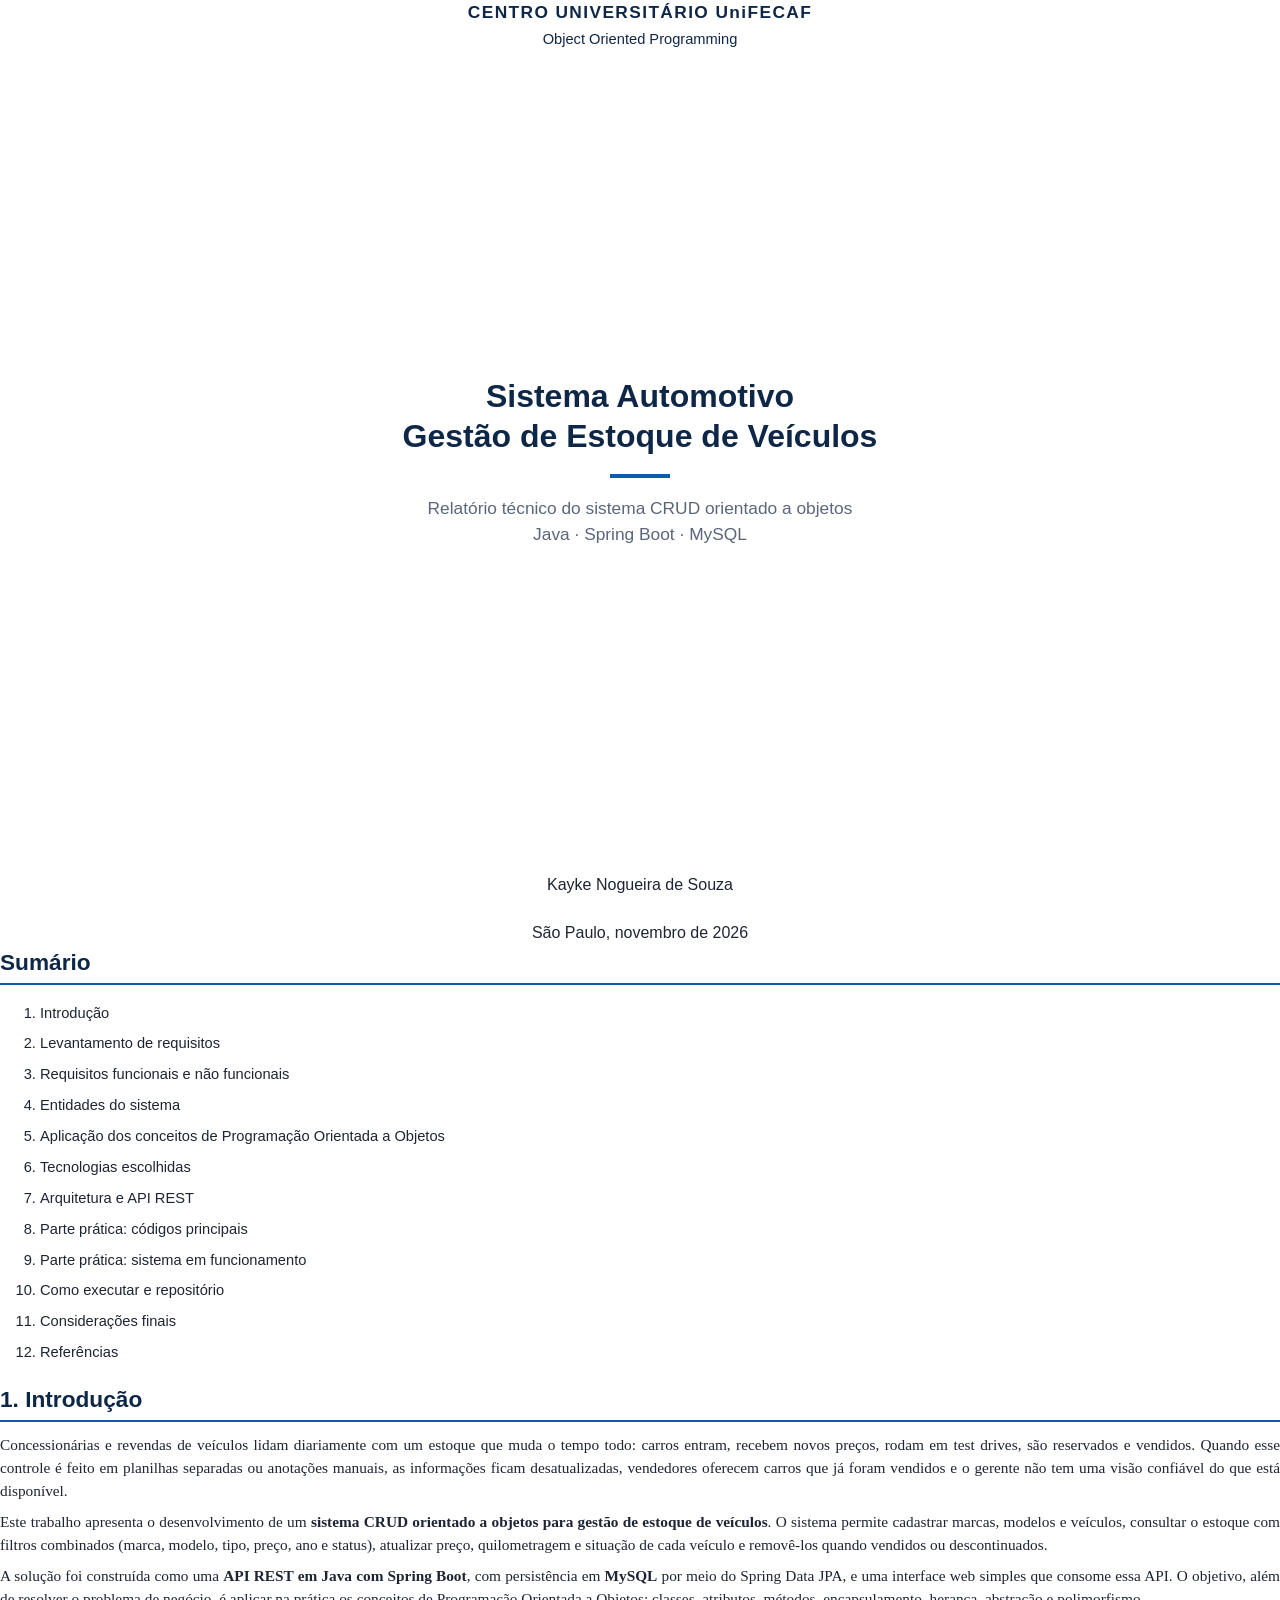
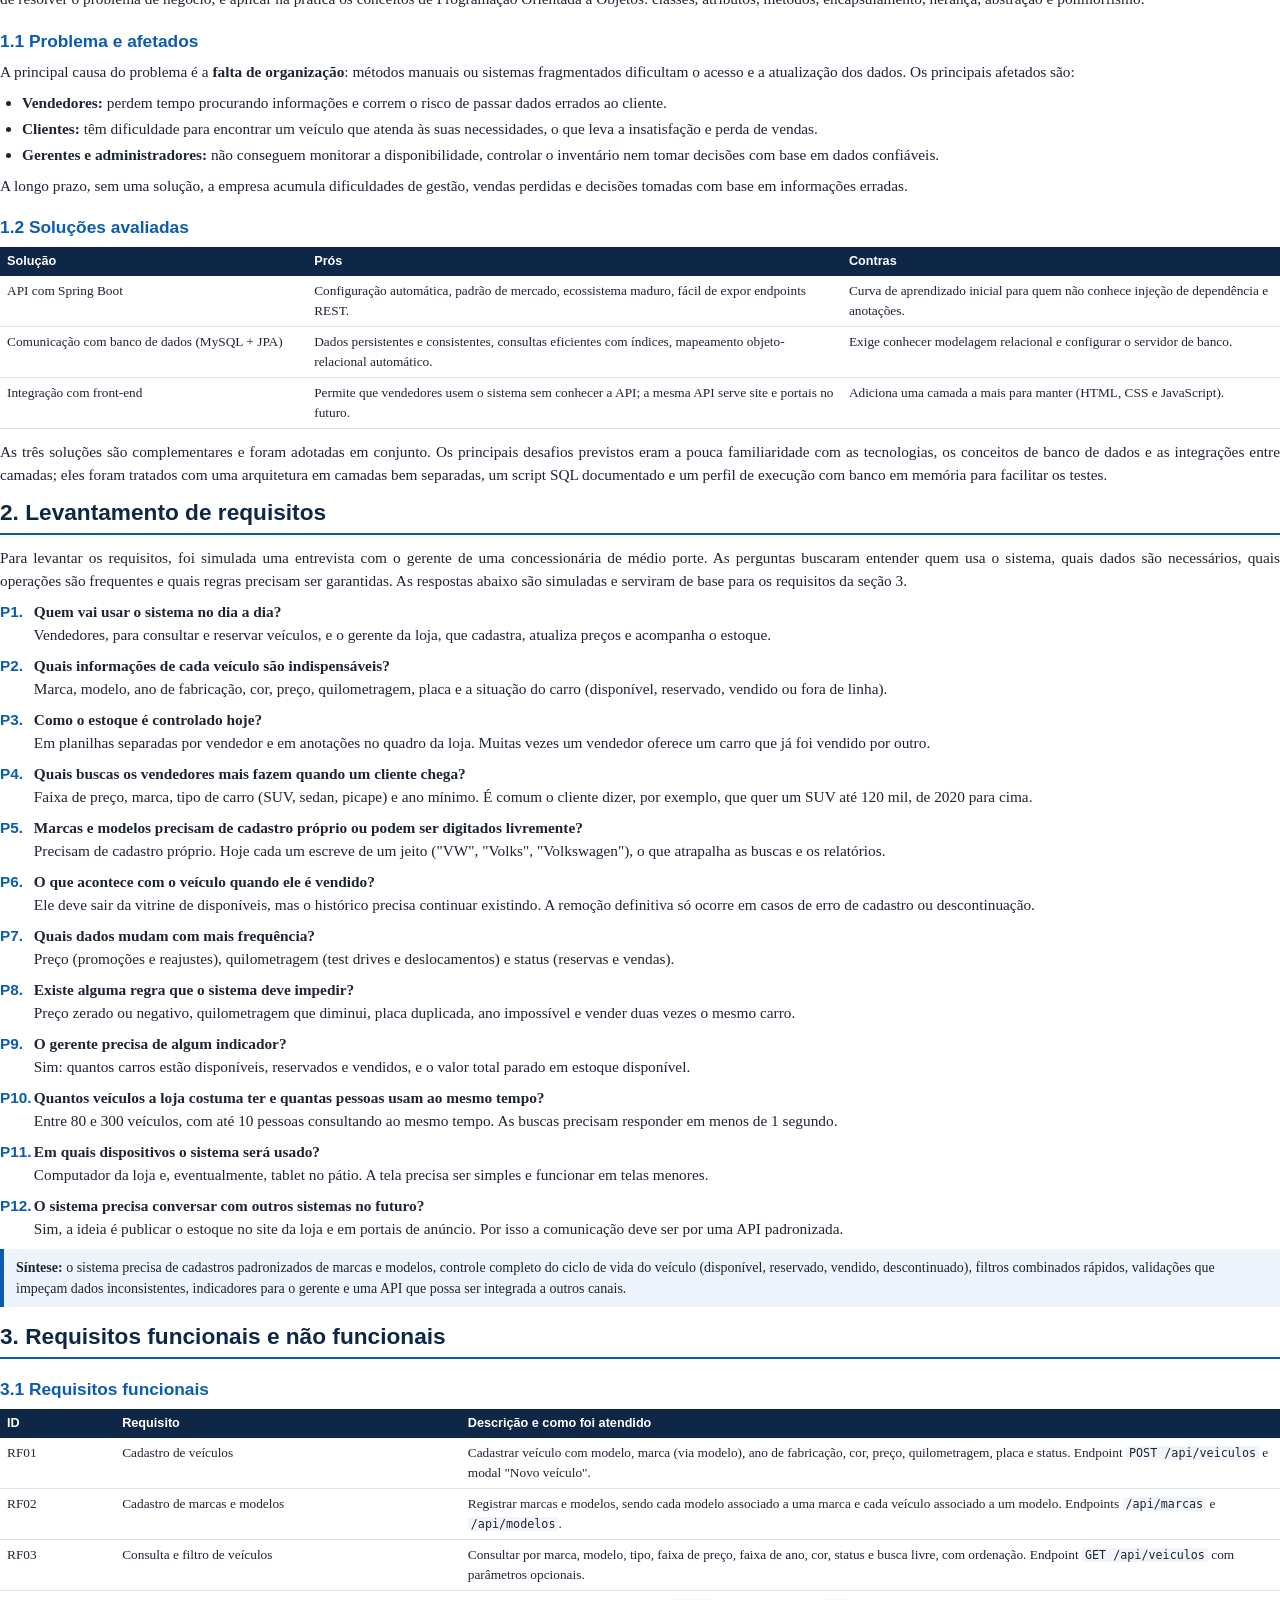
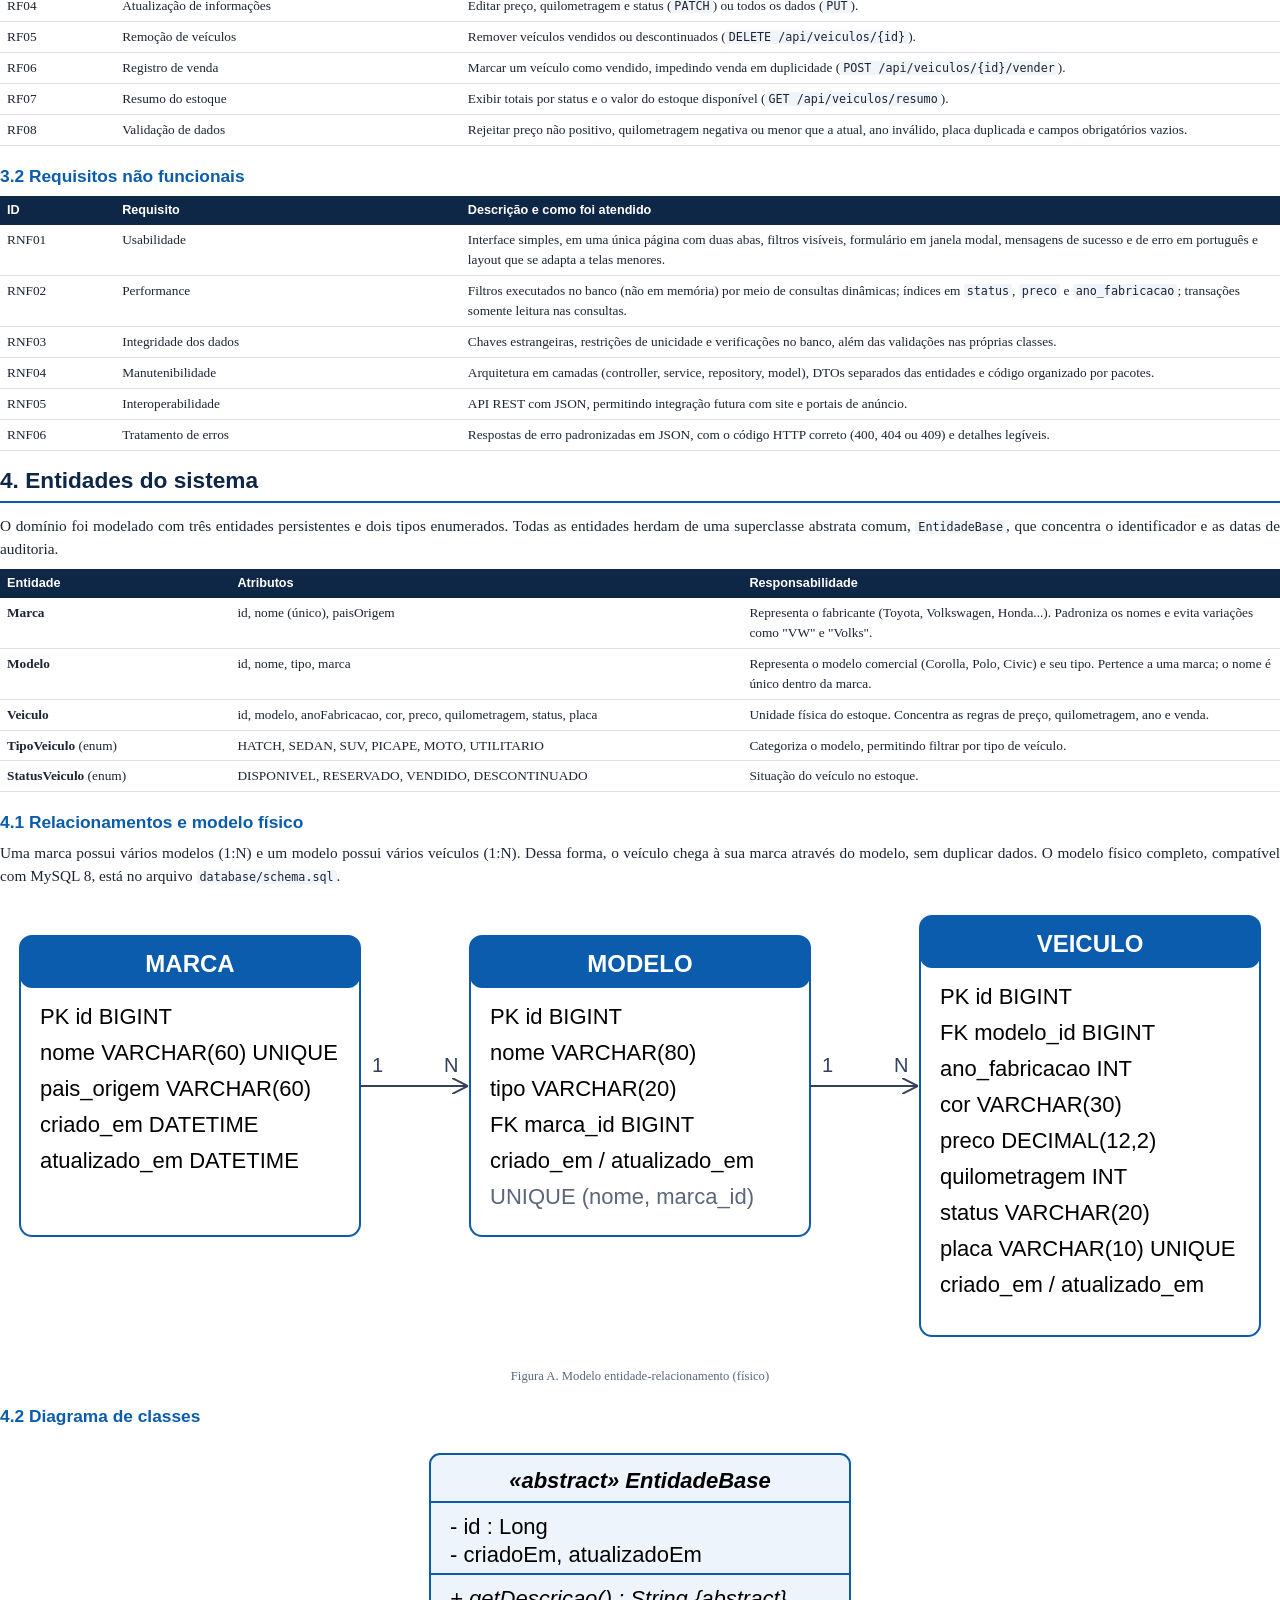
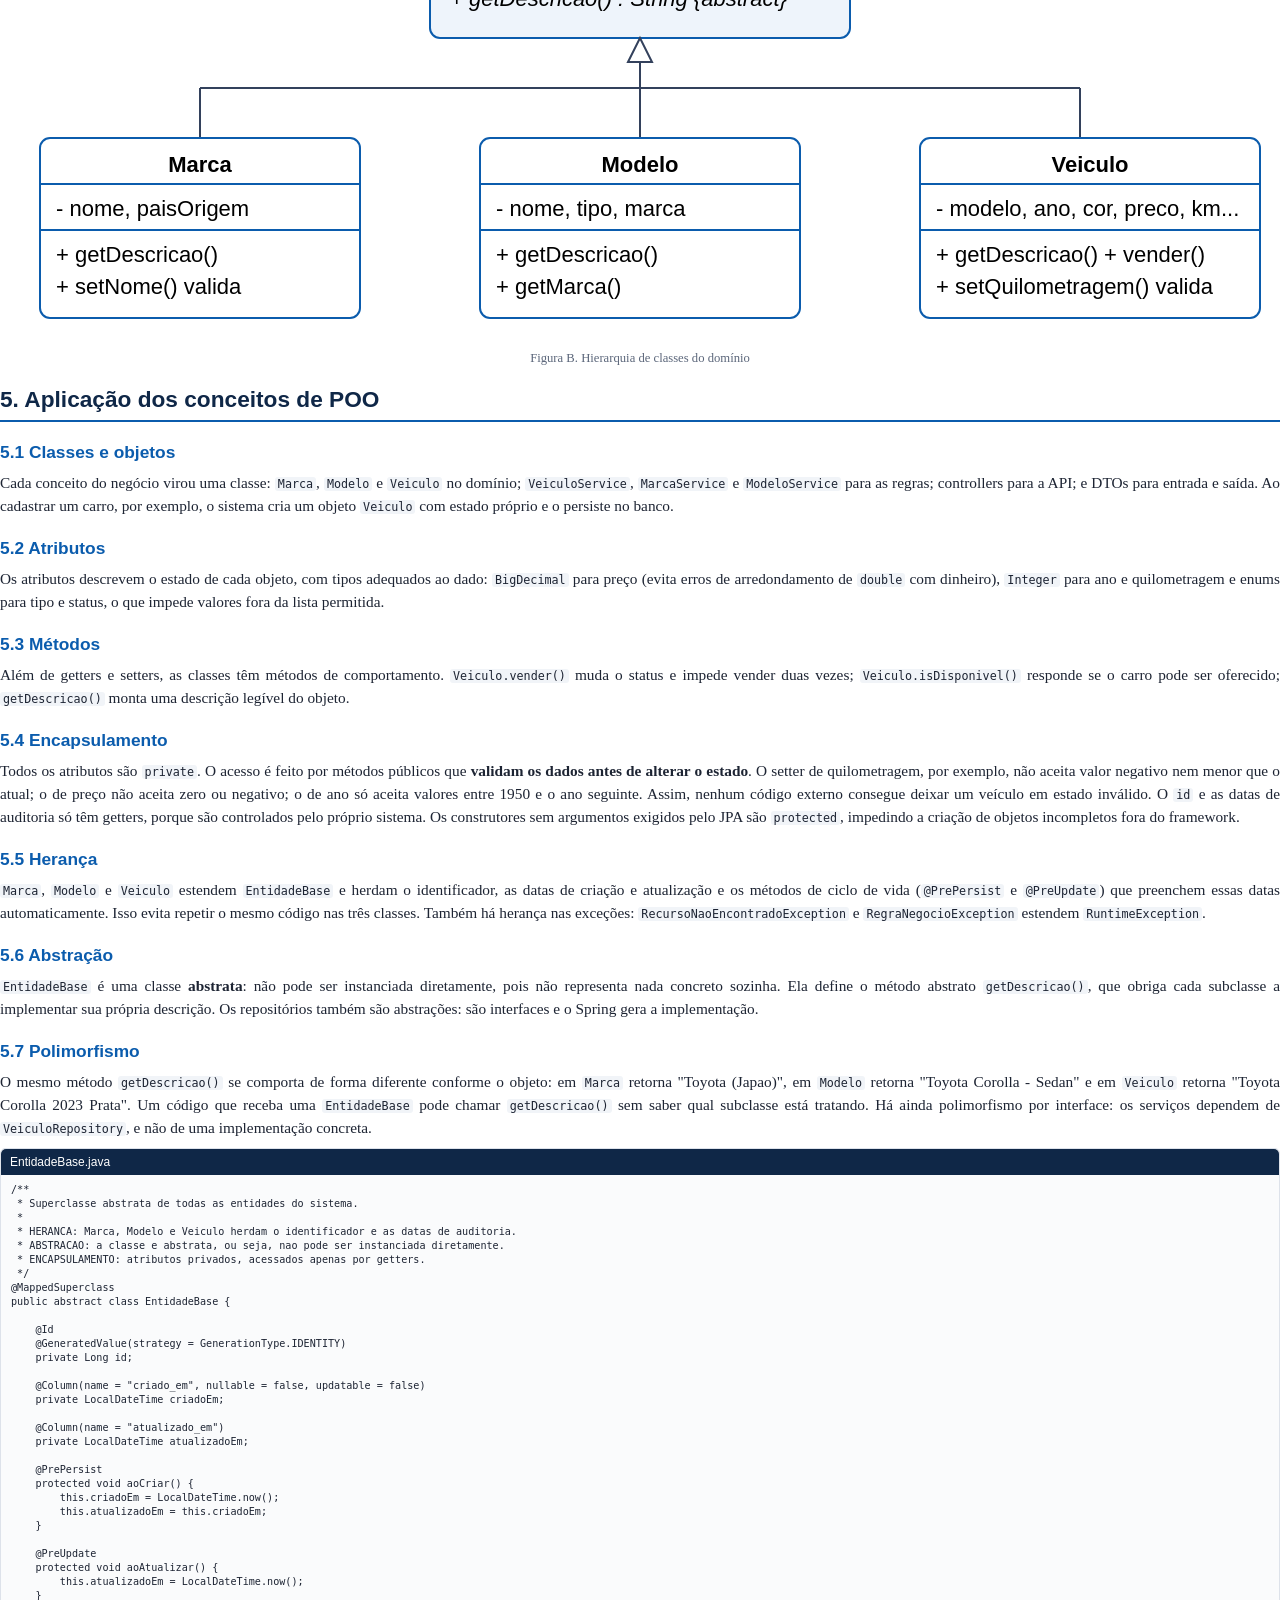
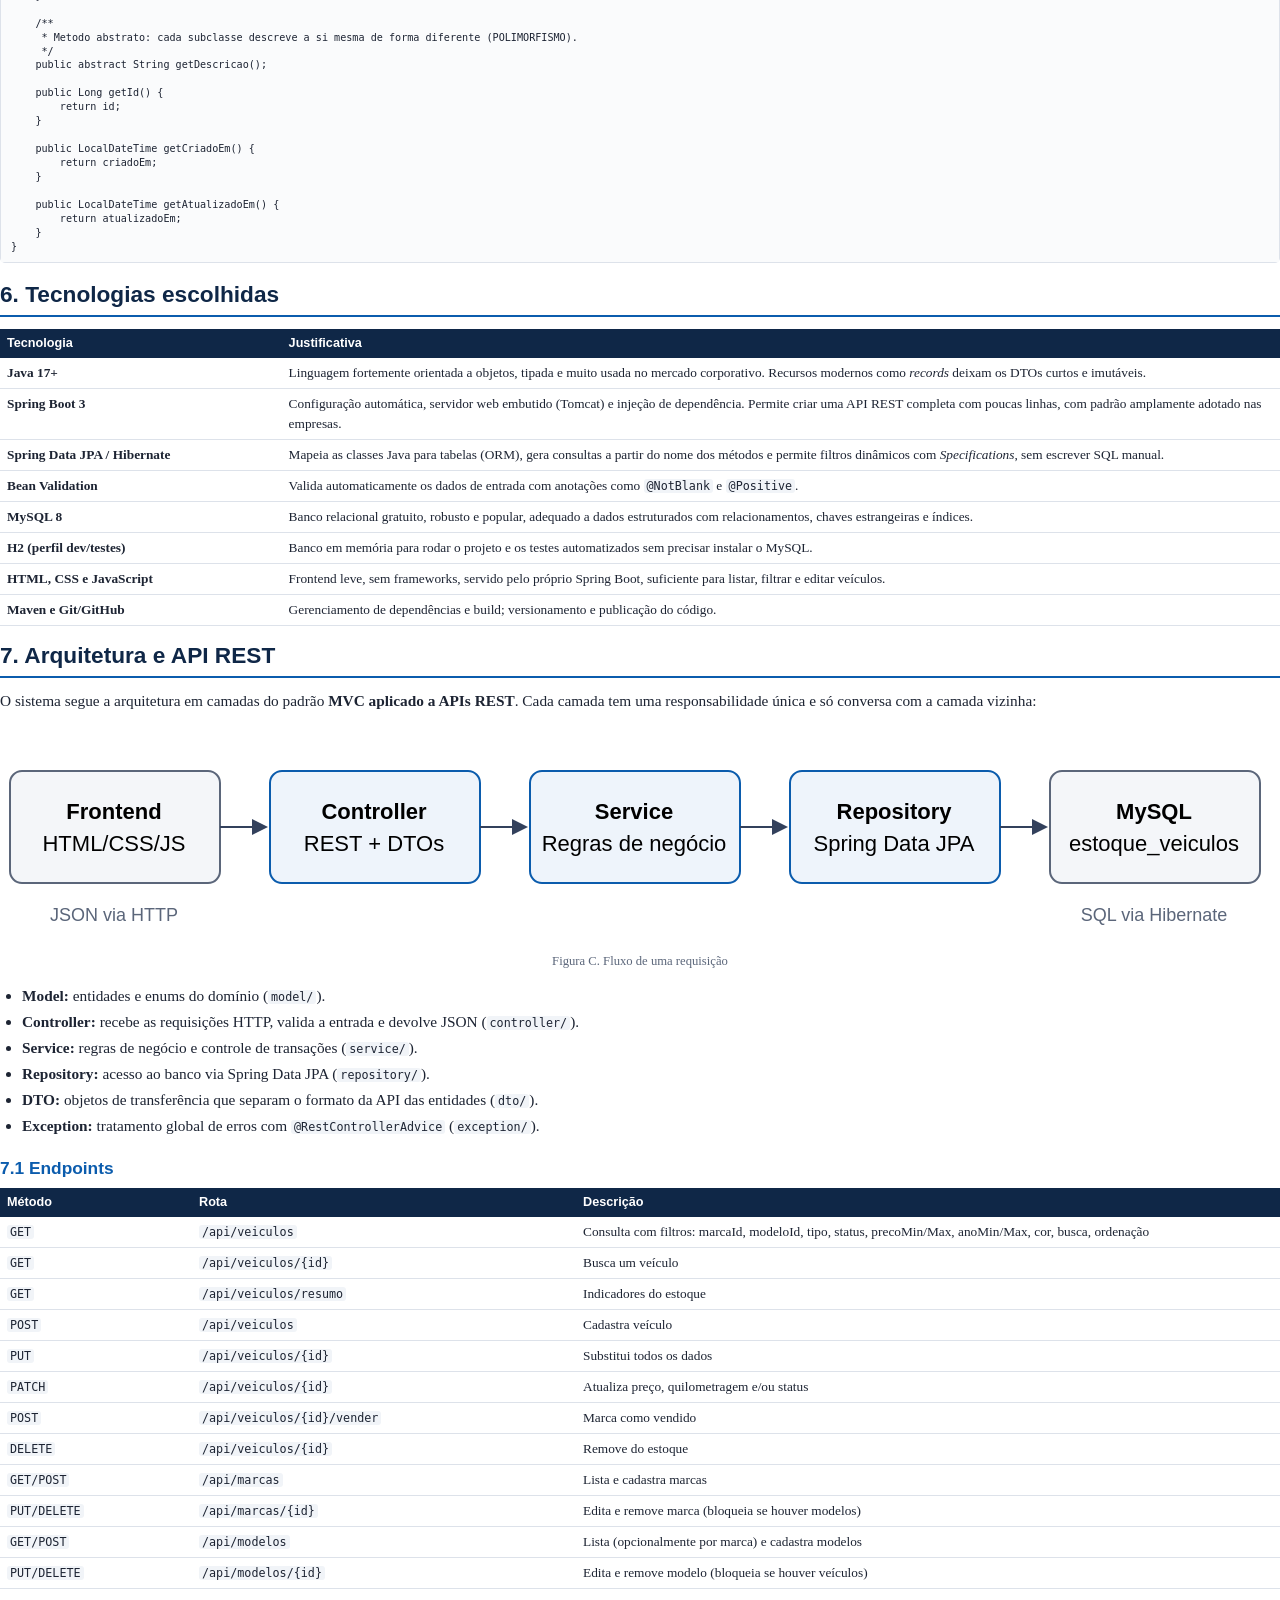
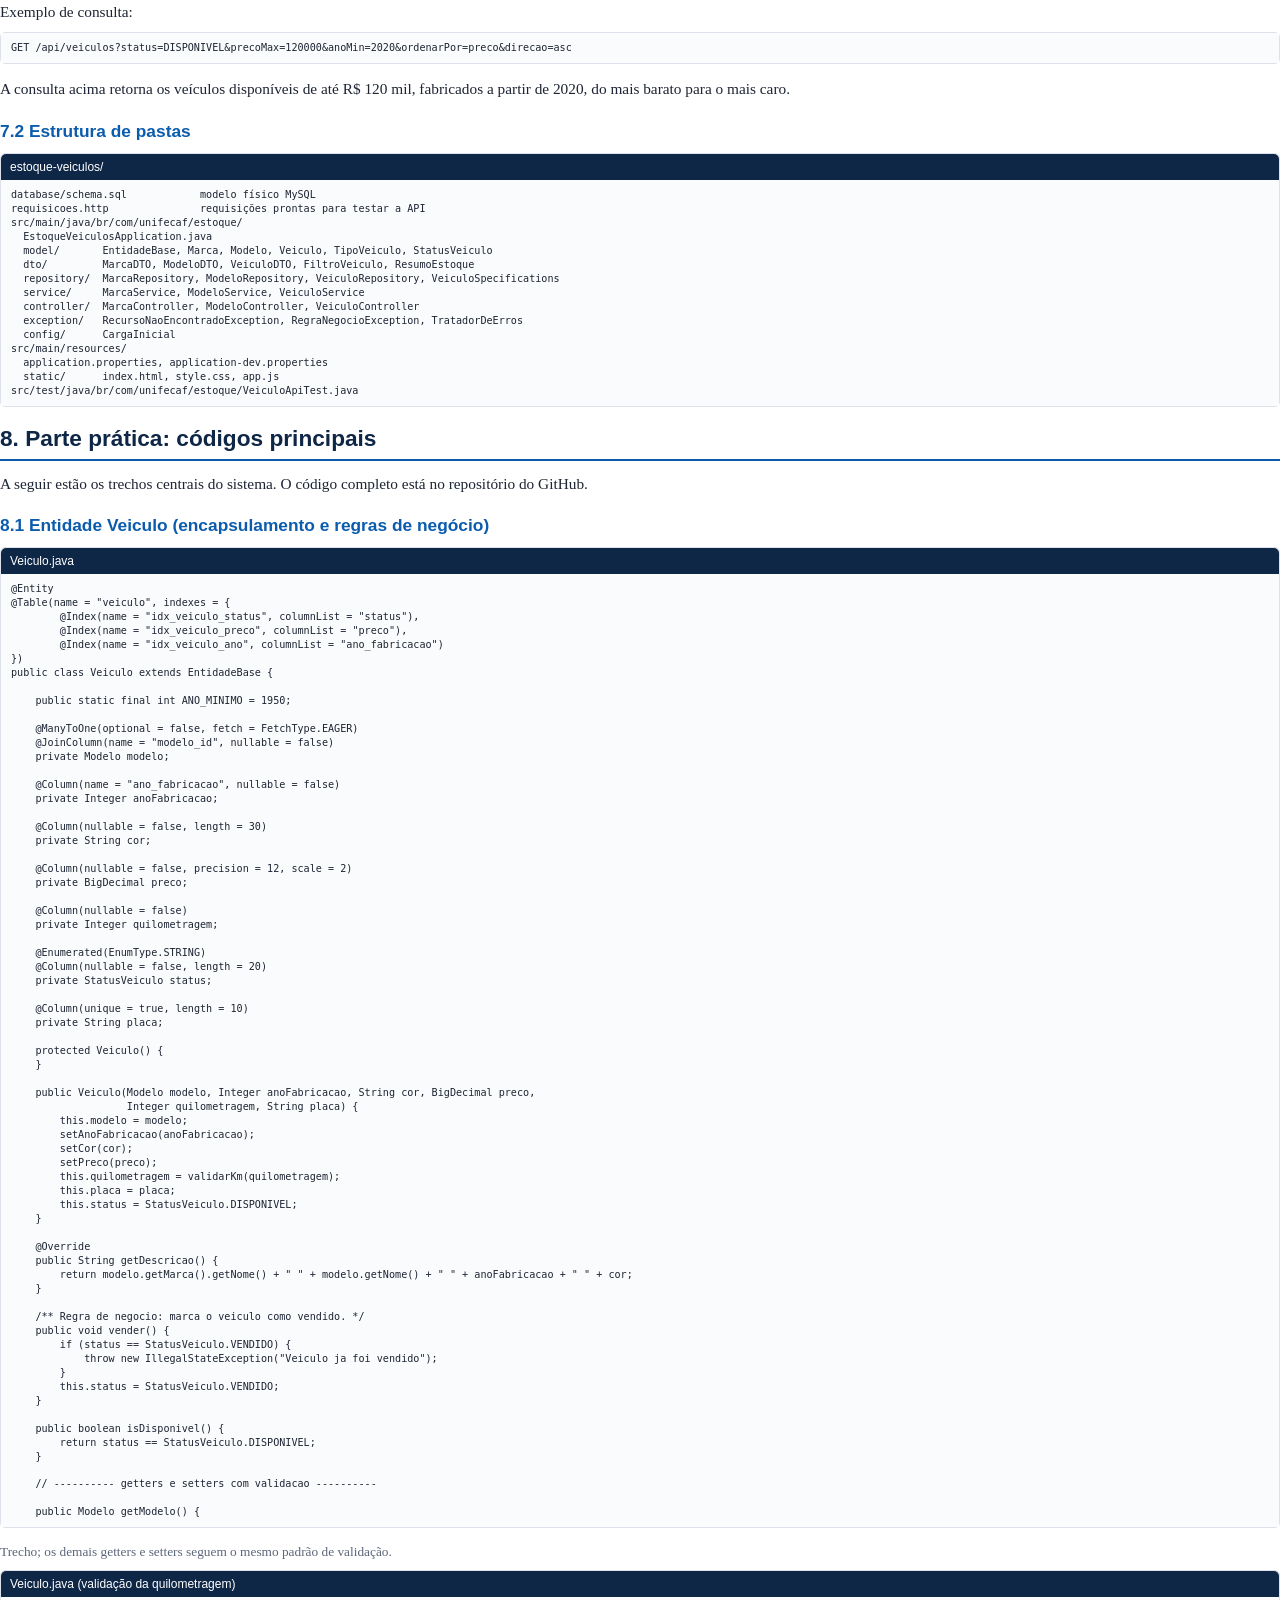
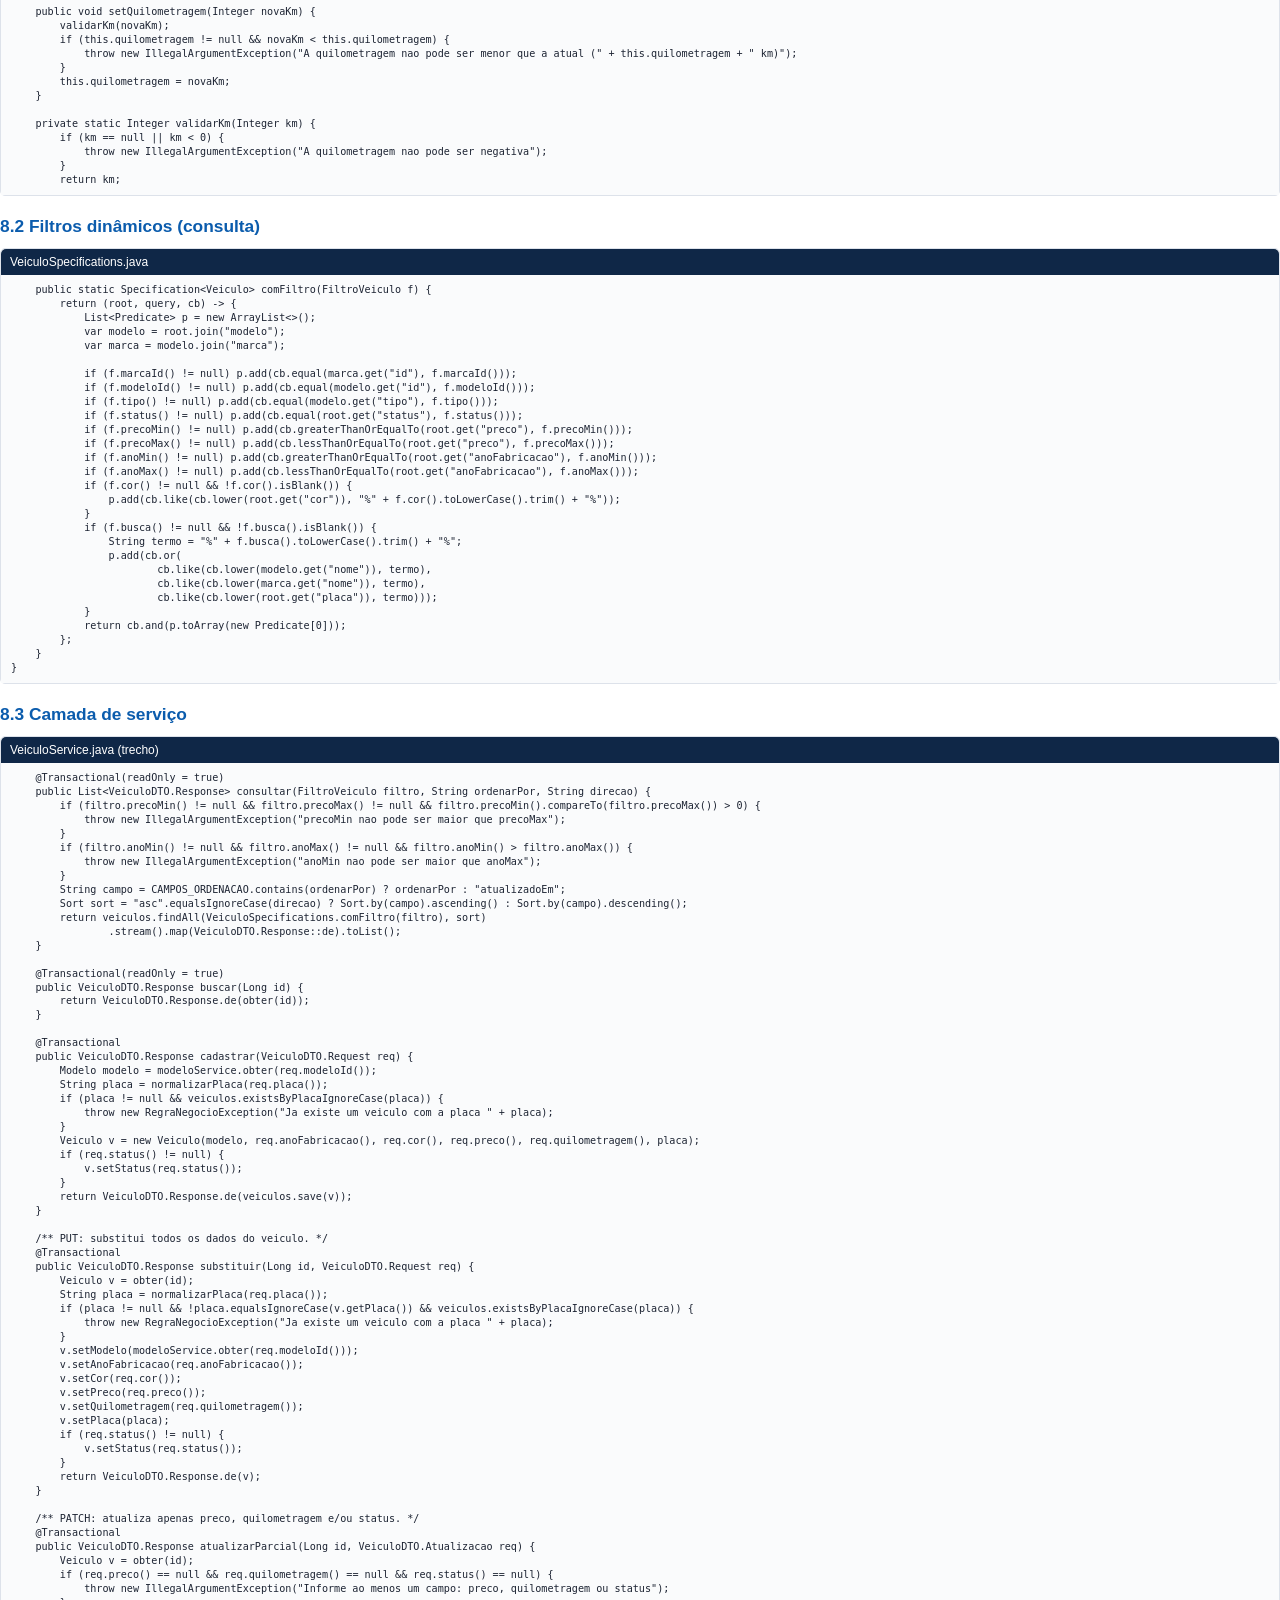
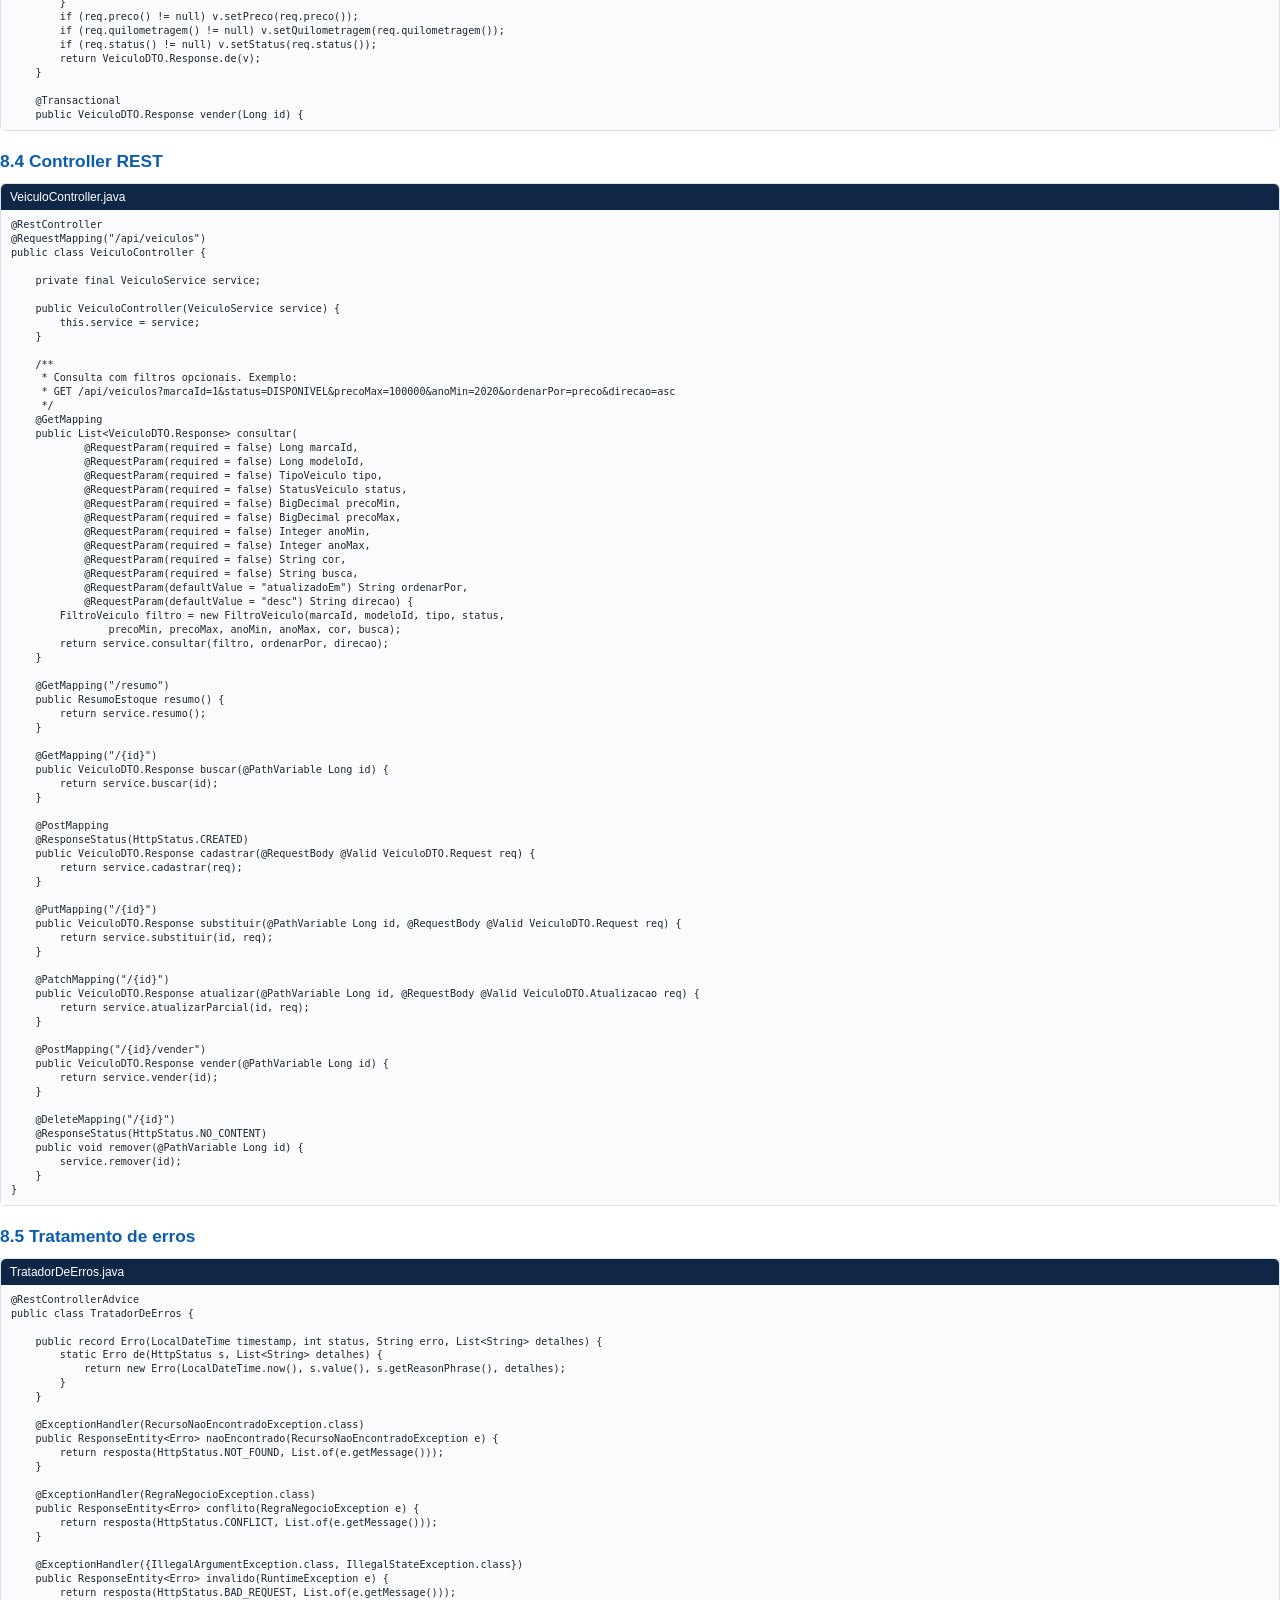
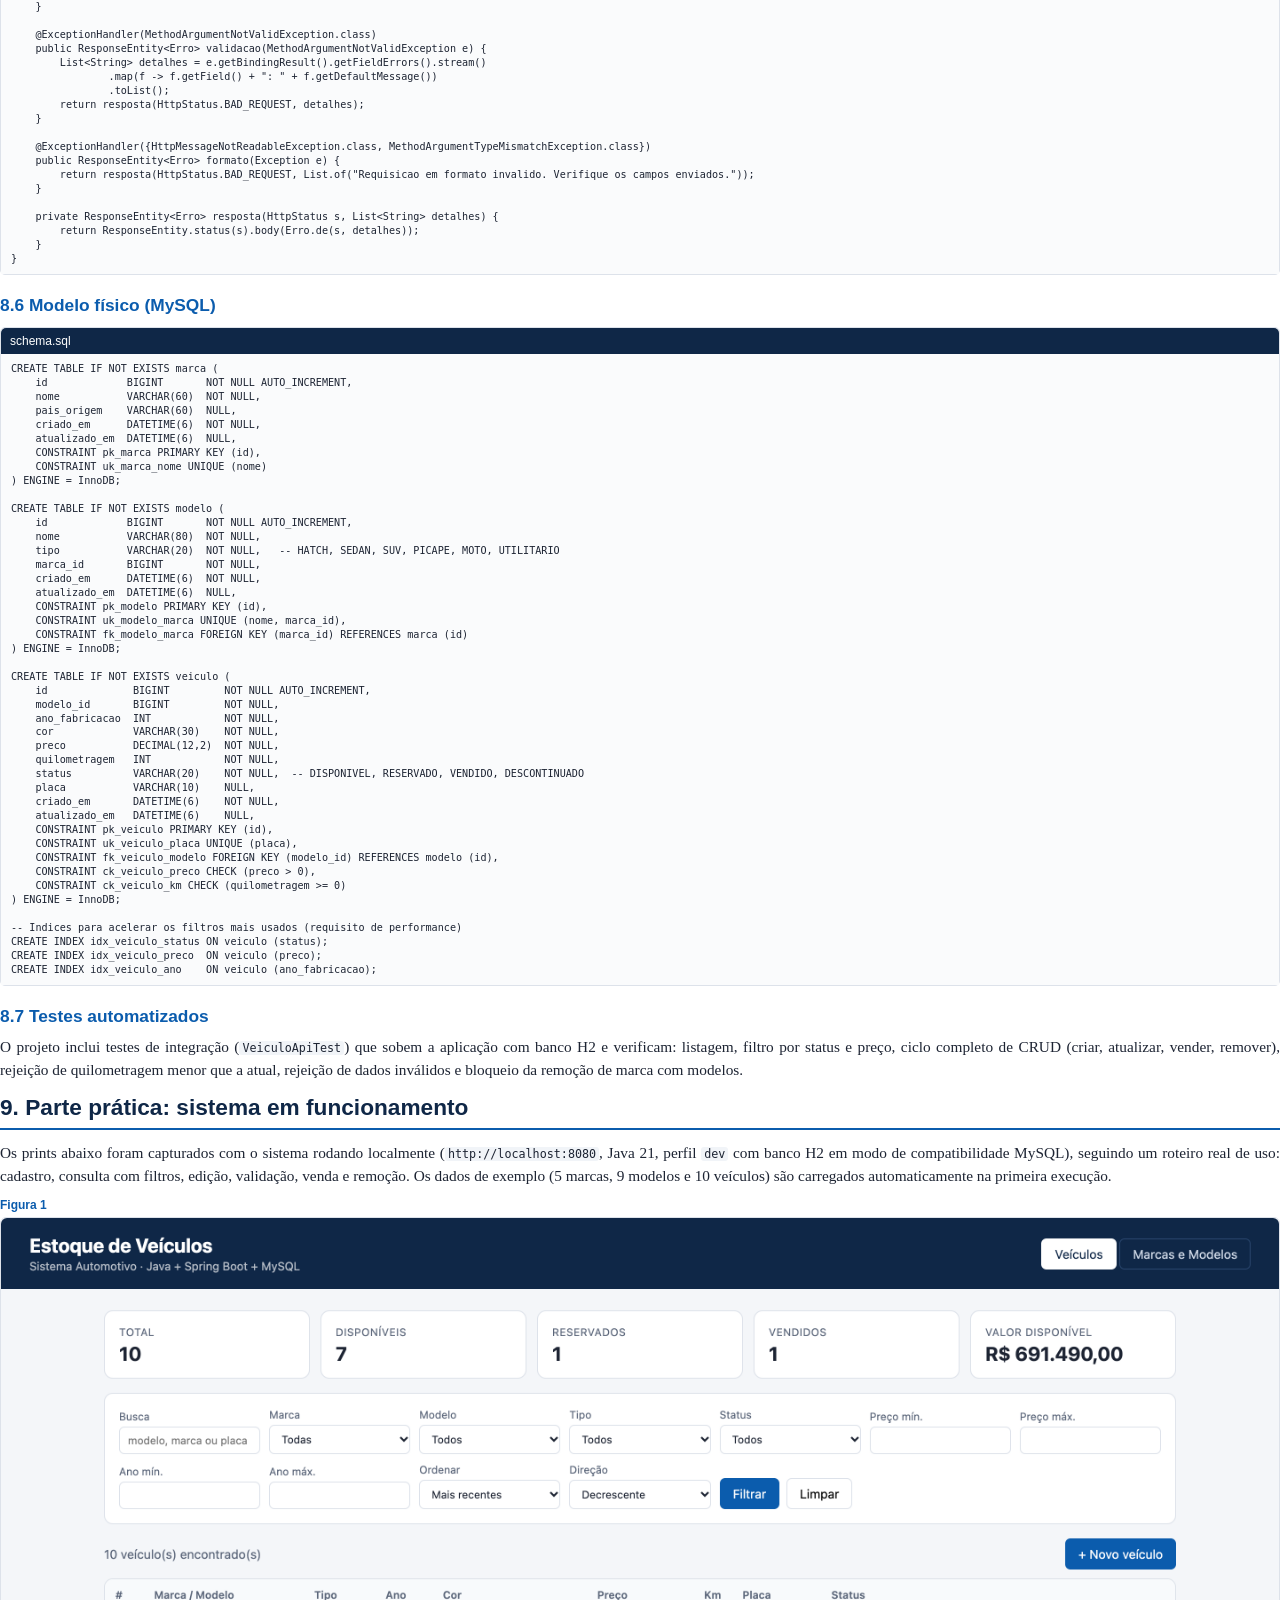
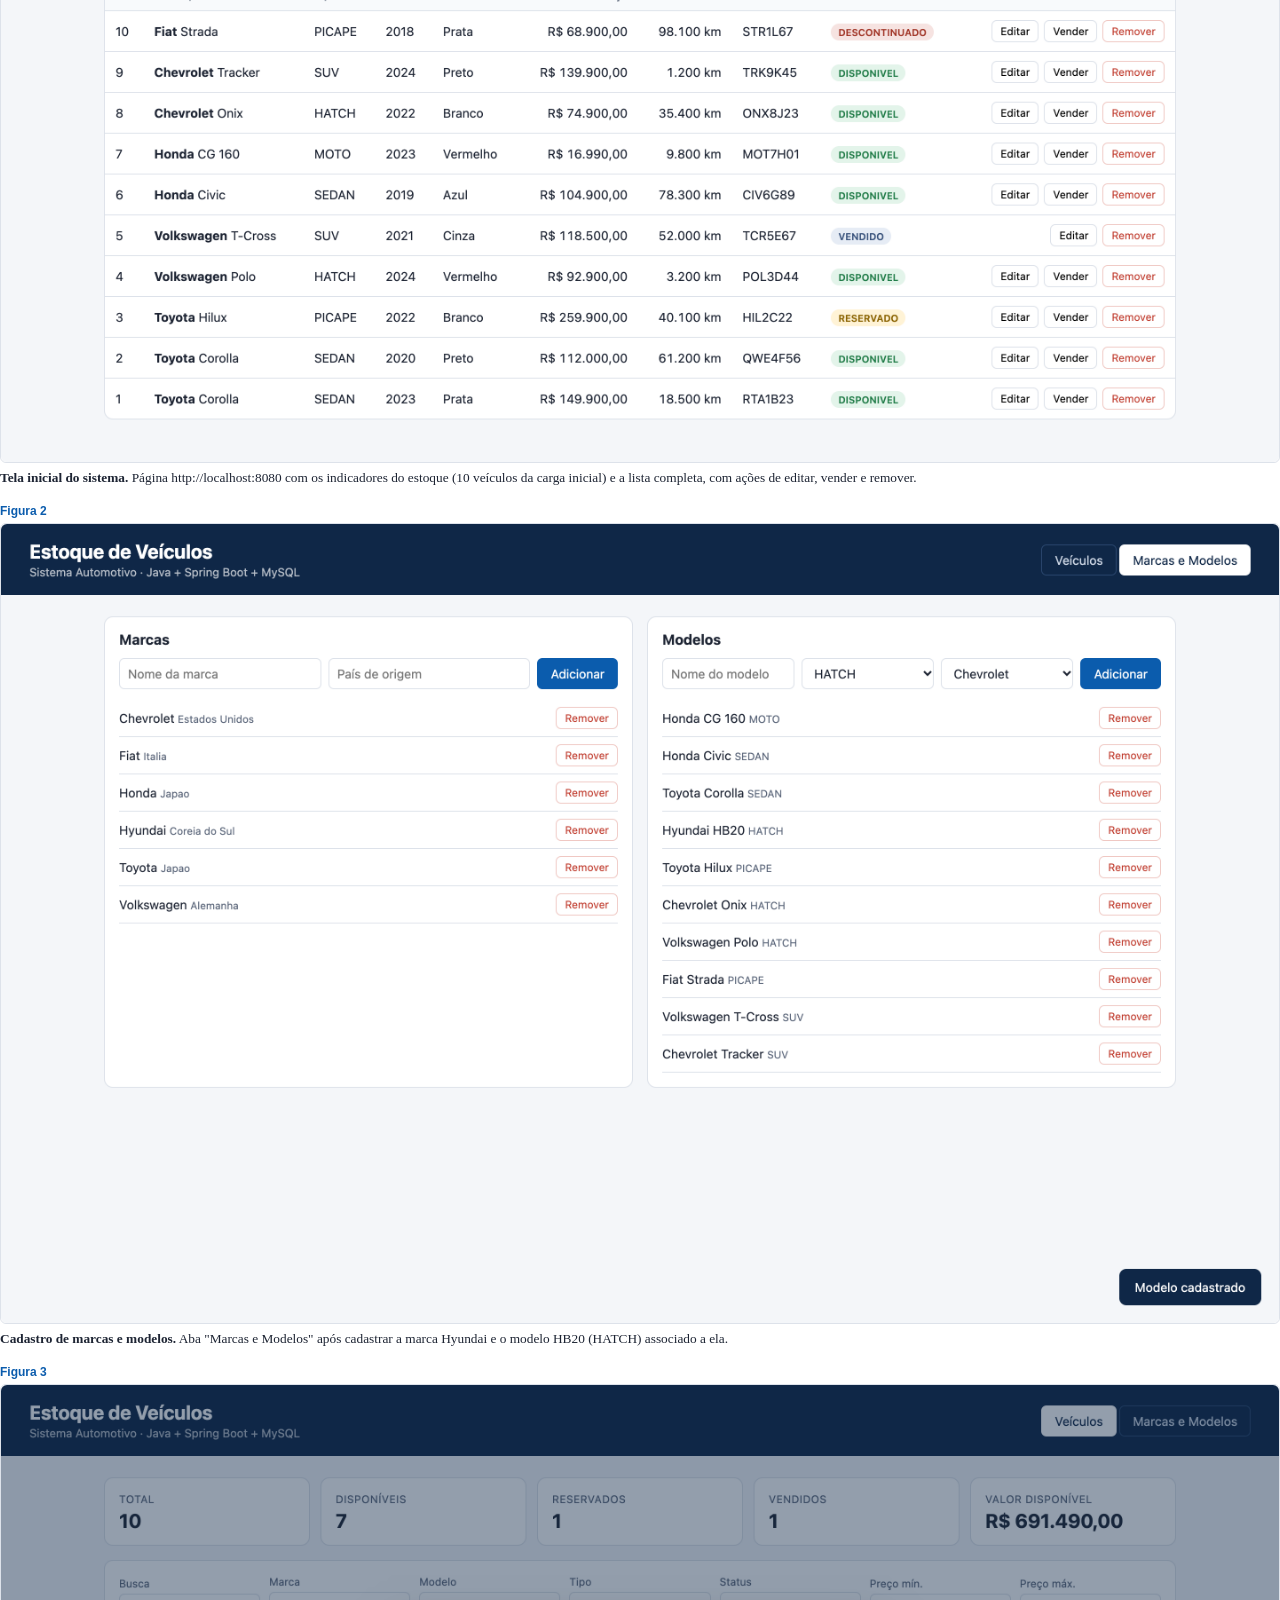
==== docs/relatorio-editavel.html @ 5ec1b861 "Sistema de gestao de estoque de veiculos (Java, Spring Boot, MySQL)" ====
<!DOCTYPE html><html lang="pt-BR"><head><meta charset="utf-8"><title>Relatório - Gestão de Estoque de Veículos</title><style>
@page { size: A4; margin: 22mm 20mm 20mm 20mm; @bottom-right { content: counter(page); } }
* { box-sizing: border-box; }
body { font-family: "Liberation Serif", "Times New Roman", serif; font-size: 11.5pt; line-height: 1.5; color: #1d2433; margin: 0; }
h1, h2, h3, .capa, th, .code-t, .print-n, .qa span, .sumario { font-family: "Liberation Sans", Arial, sans-serif; }
h1 { font-size: 17pt; color: #0f2747; border-bottom: 2px solid #0b5cad; padding-bottom: 4px; margin: 0 0 12px; page-break-after: avoid; }
h2 { font-size: 13pt; color: #0b5cad; margin: 18px 0 6px; page-break-after: avoid; }
h3 { font-size: 11.5pt; margin: 12px 0 4px; page-break-after: avoid; }
p { margin: 0 0 8px; text-align: justify; }
.sec { page-break-before: always; }
.capa { height: 250mm; display: flex; flex-direction: column; justify-content: space-between; text-align: center; }
.capa .inst { font-size: 13pt; letter-spacing: .08em; color: #0f2747; font-weight: bold; }
.capa .tit { font-size: 24pt; font-weight: bold; color: #0f2747; line-height: 1.25; }
.capa .sub { font-size: 13pt; color: #5b667a; margin-top: 10px; }
.capa .aut { font-size: 12pt; }
.capa .barra { width: 60px; height: 4px; background: #0b5cad; margin: 18px auto; }
.sumario ol { line-height: 1.9; font-size: 11pt; }
.qa { margin-bottom: 8px; page-break-inside: avoid; }
.qa p { margin: 0; }
.q { font-weight: bold; }
.q span, .a span { color: #0b5cad; font-weight: bold; display: inline-block; width: 30px; }
.a { padding-left: 30px; text-indent: -30px; }
table { width: 100%; border-collapse: collapse; margin: 6px 0 12px; font-size: 10pt; page-break-inside: auto; }
th { background: #0f2747; color: #fff; text-align: left; padding: 5px 7px; font-size: 9.5pt; }
td { border-bottom: 1px solid #dde2ea; padding: 5px 7px; vertical-align: top; }
tr { page-break-inside: avoid; }
code { font-family: "DejaVu Sans Mono", monospace; font-size: 8.8pt; background: #f1f4f8; padding: 0 3px; border-radius: 3px; }
.fig { text-align: center; margin: 8px 0 14px; page-break-inside: avoid; }
.fig svg { width: 100%; height: auto; }
.fig .leg { font-size: 9.5pt; color: #5b667a; margin-top: 4px; }
.code { border: 1px solid #dde2ea; border-radius: 5px; margin: 8px 0 14px; }
.code-t { background: #0f2747; color: #fff; font-size: 9pt; padding: 4px 9px; border-radius: 5px 5px 0 0; }
.code pre { margin: 0; padding: 8px 10px; font-family: "DejaVu Sans Mono", monospace; font-size: 7.6pt; line-height: 1.38; white-space: pre-wrap; background: #fafbfc; }
.box { background: #eef4fb; border-left: 4px solid #0b5cad; padding: 8px 12px; margin: 8px 0 12px; font-size: 10.5pt; }
.print { page-break-inside: avoid; margin-bottom: 14px; }
.print-n { font-size: 9pt; font-weight: bold; color: #0b5cad; }
.print-box { border: 1px solid #dde2ea; border-radius: 6px; display: flex; align-items: center; justify-content: center; color: #9aa8bc; font-family: Arial, sans-serif; font-size: 10pt; margin: 3px 0 5px; padding: 10px; text-align: center; }
.print-box { padding:0; display:block; } .print-box img { width:100%; display:block; border-radius:6px; }
.print p { text-align: left;  font-size: 10pt; }
ul { margin: 0 0 8px; padding-left: 22px; } li { margin-bottom: 3px; }
</style></head><body>

<div class="capa">
  <div class="inst">CENTRO UNIVERSITÁRIO UniFECAF<br><span style="font-weight:normal;font-size:11pt;letter-spacing:0">Object Oriented Programming</span></div>
  <div>
    <div class="tit">Sistema Automotivo<br>Gestão de Estoque de Veículos</div>
    <div class="barra"></div>
    <div class="sub">Relatório técnico do sistema CRUD orientado a objetos<br>Java · Spring Boot · MySQL</div>
  </div>
  <div class="aut">Kayke Nogueira de Souza<br><br>São Paulo, novembro de 2026</div>
</div>

<div class="sec sumario">
<h1>Sumário</h1>
<ol>
<li>Introdução</li>
<li>Levantamento de requisitos</li>
<li>Requisitos funcionais e não funcionais</li>
<li>Entidades do sistema</li>
<li>Aplicação dos conceitos de Programação Orientada a Objetos</li>
<li>Tecnologias escolhidas</li>
<li>Arquitetura e API REST</li>
<li>Parte prática: códigos principais</li>
<li>Parte prática: sistema em funcionamento</li>
<li>Como executar e repositório</li>
<li>Considerações finais</li>
<li>Referências</li>
</ol>
</div>

<div class="sec">
<h1>1. Introdução</h1>
<p>Concessionárias e revendas de veículos lidam diariamente com um estoque que muda o tempo todo: carros entram, recebem novos preços, rodam em test drives, são reservados e vendidos. Quando esse controle é feito em planilhas separadas ou anotações manuais, as informações ficam desatualizadas, vendedores oferecem carros que já foram vendidos e o gerente não tem uma visão confiável do que está disponível.</p>
<p>Este trabalho apresenta o desenvolvimento de um <b>sistema CRUD orientado a objetos para gestão de estoque de veículos</b>. O sistema permite cadastrar marcas, modelos e veículos, consultar o estoque com filtros combinados (marca, modelo, tipo, preço, ano e status), atualizar preço, quilometragem e situação de cada veículo e removê-los quando vendidos ou descontinuados.</p>
<p>A solução foi construída como uma <b>API REST em Java com Spring Boot</b>, com persistência em <b>MySQL</b> por meio do Spring Data JPA, e uma interface web simples que consome essa API. O objetivo, além de resolver o problema de negócio, é aplicar na prática os conceitos de Programação Orientada a Objetos: classes, atributos, métodos, encapsulamento, herança, abstração e polimorfismo.</p>

<h2>1.1 Problema e afetados</h2>
<p>A principal causa do problema é a <b>falta de organização</b>: métodos manuais ou sistemas fragmentados dificultam o acesso e a atualização dos dados. Os principais afetados são:</p>
<ul>
<li><b>Vendedores:</b> perdem tempo procurando informações e correm o risco de passar dados errados ao cliente.</li>
<li><b>Clientes:</b> têm dificuldade para encontrar um veículo que atenda às suas necessidades, o que leva a insatisfação e perda de vendas.</li>
<li><b>Gerentes e administradores:</b> não conseguem monitorar a disponibilidade, controlar o inventário nem tomar decisões com base em dados confiáveis.</li>
</ul>
<p>A longo prazo, sem uma solução, a empresa acumula dificuldades de gestão, vendas perdidas e decisões tomadas com base em informações erradas.</p>

<h2>1.2 Soluções avaliadas</h2>
<table>
<tr><th style="width:24%">Solução</th><th>Prós</th><th>Contras</th></tr>
<tr><td>API com Spring Boot</td><td>Configuração automática, padrão de mercado, ecossistema maduro, fácil de expor endpoints REST.</td><td>Curva de aprendizado inicial para quem não conhece injeção de dependência e anotações.</td></tr>
<tr><td>Comunicação com banco de dados (MySQL + JPA)</td><td>Dados persistentes e consistentes, consultas eficientes com índices, mapeamento objeto-relacional automático.</td><td>Exige conhecer modelagem relacional e configurar o servidor de banco.</td></tr>
<tr><td>Integração com front-end</td><td>Permite que vendedores usem o sistema sem conhecer a API; a mesma API serve site e portais no futuro.</td><td>Adiciona uma camada a mais para manter (HTML, CSS e JavaScript).</td></tr>
</table>
<p>As três soluções são complementares e foram adotadas em conjunto. Os principais desafios previstos eram a pouca familiaridade com as tecnologias, os conceitos de banco de dados e as integrações entre camadas; eles foram tratados com uma arquitetura em camadas bem separadas, um script SQL documentado e um perfil de execução com banco em memória para facilitar os testes.</p>
</div>

<div class="sec">
<h1>2. Levantamento de requisitos</h1>
<p>Para levantar os requisitos, foi simulada uma entrevista com o gerente de uma concessionária de médio porte. As perguntas buscaram entender quem usa o sistema, quais dados são necessários, quais operações são frequentes e quais regras precisam ser garantidas. As respostas abaixo são simuladas e serviram de base para os requisitos da seção 3.</p>
<div class="qa"><p class="q"><span>P1.</span> Quem vai usar o sistema no dia a dia?</p><p class="a"><span>R.</span> Vendedores, para consultar e reservar veículos, e o gerente da loja, que cadastra, atualiza preços e acompanha o estoque.</p></div><div class="qa"><p class="q"><span>P2.</span> Quais informações de cada veículo são indispensáveis?</p><p class="a"><span>R.</span> Marca, modelo, ano de fabricação, cor, preço, quilometragem, placa e a situação do carro (disponível, reservado, vendido ou fora de linha).</p></div><div class="qa"><p class="q"><span>P3.</span> Como o estoque é controlado hoje?</p><p class="a"><span>R.</span> Em planilhas separadas por vendedor e em anotações no quadro da loja. Muitas vezes um vendedor oferece um carro que já foi vendido por outro.</p></div><div class="qa"><p class="q"><span>P4.</span> Quais buscas os vendedores mais fazem quando um cliente chega?</p><p class="a"><span>R.</span> Faixa de preço, marca, tipo de carro (SUV, sedan, picape) e ano mínimo. É comum o cliente dizer, por exemplo, que quer um SUV até 120 mil, de 2020 para cima.</p></div><div class="qa"><p class="q"><span>P5.</span> Marcas e modelos precisam de cadastro próprio ou podem ser digitados livremente?</p><p class="a"><span>R.</span> Precisam de cadastro próprio. Hoje cada um escreve de um jeito (&quot;VW&quot;, &quot;Volks&quot;, &quot;Volkswagen&quot;), o que atrapalha as buscas e os relatórios.</p></div><div class="qa"><p class="q"><span>P6.</span> O que acontece com o veículo quando ele é vendido?</p><p class="a"><span>R.</span> Ele deve sair da vitrine de disponíveis, mas o histórico precisa continuar existindo. A remoção definitiva só ocorre em casos de erro de cadastro ou descontinuação.</p></div><div class="qa"><p class="q"><span>P7.</span> Quais dados mudam com mais frequência?</p><p class="a"><span>R.</span> Preço (promoções e reajustes), quilometragem (test drives e deslocamentos) e status (reservas e vendas).</p></div><div class="qa"><p class="q"><span>P8.</span> Existe alguma regra que o sistema deve impedir?</p><p class="a"><span>R.</span> Preço zerado ou negativo, quilometragem que diminui, placa duplicada, ano impossível e vender duas vezes o mesmo carro.</p></div><div class="qa"><p class="q"><span>P9.</span> O gerente precisa de algum indicador?</p><p class="a"><span>R.</span> Sim: quantos carros estão disponíveis, reservados e vendidos, e o valor total parado em estoque disponível.</p></div><div class="qa"><p class="q"><span>P10.</span> Quantos veículos a loja costuma ter e quantas pessoas usam ao mesmo tempo?</p><p class="a"><span>R.</span> Entre 80 e 300 veículos, com até 10 pessoas consultando ao mesmo tempo. As buscas precisam responder em menos de 1 segundo.</p></div><div class="qa"><p class="q"><span>P11.</span> Em quais dispositivos o sistema será usado?</p><p class="a"><span>R.</span> Computador da loja e, eventualmente, tablet no pátio. A tela precisa ser simples e funcionar em telas menores.</p></div><div class="qa"><p class="q"><span>P12.</span> O sistema precisa conversar com outros sistemas no futuro?</p><p class="a"><span>R.</span> Sim, a ideia é publicar o estoque no site da loja e em portais de anúncio. Por isso a comunicação deve ser por uma API padronizada.</p></div>
<div class="box"><b>Síntese:</b> o sistema precisa de cadastros padronizados de marcas e modelos, controle completo do ciclo de vida do veículo (disponível, reservado, vendido, descontinuado), filtros combinados rápidos, validações que impeçam dados inconsistentes, indicadores para o gerente e uma API que possa ser integrada a outros canais.</div>
</div>

<div class="sec">
<h1>3. Requisitos funcionais e não funcionais</h1>
<h2>3.1 Requisitos funcionais</h2>
<table>
<tr><th style="width:9%">ID</th><th style="width:27%">Requisito</th><th>Descrição e como foi atendido</th></tr>
<tr><td>RF01</td><td>Cadastro de veículos</td><td>Cadastrar veículo com modelo, marca (via modelo), ano de fabricação, cor, preço, quilometragem, placa e status. Endpoint <code>POST /api/veiculos</code> e modal "Novo veículo".</td></tr>
<tr><td>RF02</td><td>Cadastro de marcas e modelos</td><td>Registrar marcas e modelos, sendo cada modelo associado a uma marca e cada veículo associado a um modelo. Endpoints <code>/api/marcas</code> e <code>/api/modelos</code>.</td></tr>
<tr><td>RF03</td><td>Consulta e filtro de veículos</td><td>Consultar por marca, modelo, tipo, faixa de preço, faixa de ano, cor, status e busca livre, com ordenação. Endpoint <code>GET /api/veiculos</code> com parâmetros opcionais.</td></tr>
<tr><td>RF04</td><td>Atualização de informações</td><td>Editar preço, quilometragem e status (<code>PATCH</code>) ou todos os dados (<code>PUT</code>).</td></tr>
<tr><td>RF05</td><td>Remoção de veículos</td><td>Remover veículos vendidos ou descontinuados (<code>DELETE /api/veiculos/{id}</code>).</td></tr>
<tr><td>RF06</td><td>Registro de venda</td><td>Marcar um veículo como vendido, impedindo venda em duplicidade (<code>POST /api/veiculos/{id}/vender</code>).</td></tr>
<tr><td>RF07</td><td>Resumo do estoque</td><td>Exibir totais por status e o valor do estoque disponível (<code>GET /api/veiculos/resumo</code>).</td></tr>
<tr><td>RF08</td><td>Validação de dados</td><td>Rejeitar preço não positivo, quilometragem negativa ou menor que a atual, ano inválido, placa duplicada e campos obrigatórios vazios.</td></tr>
</table>

<h2>3.2 Requisitos não funcionais</h2>
<table>
<tr><th style="width:9%">ID</th><th style="width:27%">Requisito</th><th>Descrição e como foi atendido</th></tr>
<tr><td>RNF01</td><td>Usabilidade</td><td>Interface simples, em uma única página com duas abas, filtros visíveis, formulário em janela modal, mensagens de sucesso e de erro em português e layout que se adapta a telas menores.</td></tr>
<tr><td>RNF02</td><td>Performance</td><td>Filtros executados no banco (não em memória) por meio de consultas dinâmicas; índices em <code>status</code>, <code>preco</code> e <code>ano_fabricacao</code>; transações somente leitura nas consultas.</td></tr>
<tr><td>RNF03</td><td>Integridade dos dados</td><td>Chaves estrangeiras, restrições de unicidade e verificações no banco, além das validações nas próprias classes.</td></tr>
<tr><td>RNF04</td><td>Manutenibilidade</td><td>Arquitetura em camadas (controller, service, repository, model), DTOs separados das entidades e código organizado por pacotes.</td></tr>
<tr><td>RNF05</td><td>Interoperabilidade</td><td>API REST com JSON, permitindo integração futura com site e portais de anúncio.</td></tr>
<tr><td>RNF06</td><td>Tratamento de erros</td><td>Respostas de erro padronizadas em JSON, com o código HTTP correto (400, 404 ou 409) e detalhes legíveis.</td></tr>
</table>
</div>

<div class="sec">
<h1>4. Entidades do sistema</h1>
<p>O domínio foi modelado com três entidades persistentes e dois tipos enumerados. Todas as entidades herdam de uma superclasse abstrata comum, <code>EntidadeBase</code>, que concentra o identificador e as datas de auditoria.</p>
<table>
<tr><th style="width:18%">Entidade</th><th style="width:40%">Atributos</th><th>Responsabilidade</th></tr>
<tr><td><b>Marca</b></td><td>id, nome (único), paisOrigem</td><td>Representa o fabricante (Toyota, Volkswagen, Honda...). Padroniza os nomes e evita variações como "VW" e "Volks".</td></tr>
<tr><td><b>Modelo</b></td><td>id, nome, tipo, marca</td><td>Representa o modelo comercial (Corolla, Polo, Civic) e seu tipo. Pertence a uma marca; o nome é único dentro da marca.</td></tr>
<tr><td><b>Veiculo</b></td><td>id, modelo, anoFabricacao, cor, preco, quilometragem, status, placa</td><td>Unidade física do estoque. Concentra as regras de preço, quilometragem, ano e venda.</td></tr>
<tr><td><b>TipoVeiculo</b> (enum)</td><td>HATCH, SEDAN, SUV, PICAPE, MOTO, UTILITARIO</td><td>Categoriza o modelo, permitindo filtrar por tipo de veículo.</td></tr>
<tr><td><b>StatusVeiculo</b> (enum)</td><td>DISPONIVEL, RESERVADO, VENDIDO, DESCONTINUADO</td><td>Situação do veículo no estoque.</td></tr>
</table>
<h2>4.1 Relacionamentos e modelo físico</h2>
<p>Uma marca possui vários modelos (1:N) e um modelo possui vários veículos (1:N). Dessa forma, o veículo chega à sua marca através do modelo, sem duplicar dados. O modelo físico completo, compatível com MySQL 8, está no arquivo <code>database/schema.sql</code>.</p>
<div class="fig">
<svg viewBox="0 0 640 230" xmlns="http://www.w3.org/2000/svg" font-family="Helvetica, Arial, sans-serif" font-size="11">
 <defs><marker id="m" markerWidth="8" markerHeight="8" refX="7" refY="4" orient="auto"><path d="M0,0 L8,4 L0,8" fill="none" stroke="#33415c"/></marker></defs>
 <g>
  <rect x="10" y="20" width="170" height="150" rx="6" fill="#fff" stroke="#0b5cad"/>
  <rect x="10" y="20" width="170" height="26" rx="6" fill="#0b5cad"/><text x="95" y="38" text-anchor="middle" fill="#fff" font-weight="bold" font-size="12">MARCA</text>
  <text x="20" y="64">PK id BIGINT</text><text x="20" y="82">nome VARCHAR(60) UNIQUE</text><text x="20" y="100">pais_origem VARCHAR(60)</text>
  <text x="20" y="118">criado_em DATETIME</text><text x="20" y="136">atualizado_em DATETIME</text>
 </g>
 <g>
  <rect x="235" y="20" width="170" height="150" rx="6" fill="#fff" stroke="#0b5cad"/>
  <rect x="235" y="20" width="170" height="26" rx="6" fill="#0b5cad"/><text x="320" y="38" text-anchor="middle" fill="#fff" font-weight="bold" font-size="12">MODELO</text>
  <text x="245" y="64">PK id BIGINT</text><text x="245" y="82">nome VARCHAR(80)</text><text x="245" y="100">tipo VARCHAR(20)</text>
  <text x="245" y="118">FK marca_id BIGINT</text><text x="245" y="136">criado_em / atualizado_em</text><text x="245" y="154" fill="#5b667a">UNIQUE (nome, marca_id)</text>
 </g>
 <g>
  <rect x="460" y="10" width="170" height="210" rx="6" fill="#fff" stroke="#0b5cad"/>
  <rect x="460" y="10" width="170" height="26" rx="6" fill="#0b5cad"/><text x="545" y="28" text-anchor="middle" fill="#fff" font-weight="bold" font-size="12">VEICULO</text>
  <text x="470" y="54">PK id BIGINT</text><text x="470" y="72">FK modelo_id BIGINT</text><text x="470" y="90">ano_fabricacao INT</text>
  <text x="470" y="108">cor VARCHAR(30)</text><text x="470" y="126">preco DECIMAL(12,2)</text><text x="470" y="144">quilometragem INT</text>
  <text x="470" y="162">status VARCHAR(20)</text><text x="470" y="180">placa VARCHAR(10) UNIQUE</text><text x="470" y="198">criado_em / atualizado_em</text>
 </g>
 <line x1="180" y1="95" x2="233" y2="95" stroke="#33415c" marker-end="url(#m)"/>
 <text x="186" y="88" font-size="10" fill="#33415c">1</text><text x="222" y="88" font-size="10" fill="#33415c">N</text>
 <line x1="405" y1="95" x2="458" y2="95" stroke="#33415c" marker-end="url(#m)"/>
 <text x="411" y="88" font-size="10" fill="#33415c">1</text><text x="447" y="88" font-size="10" fill="#33415c">N</text>
</svg><div class="leg">Figura A. Modelo entidade-relacionamento (físico)</div></div>
<h2>4.2 Diagrama de classes</h2>
<div class="fig">
<svg viewBox="0 0 640 250" xmlns="http://www.w3.org/2000/svg" font-family="Helvetica, Arial, sans-serif" font-size="11">
 <defs><marker id="h" markerWidth="12" markerHeight="12" refX="6" refY="1" orient="auto-start-reverse"><path d="M0,10 L6,0 L12,10 Z" fill="#fff" stroke="#33415c"/></marker></defs>
 <rect x="215" y="8" width="210" height="92" rx="5" fill="#eef4fb" stroke="#0b5cad"/>
 <text x="320" y="25" text-anchor="middle" font-style="italic" font-weight="bold">&#171;abstract&#187; EntidadeBase</text>
 <line x1="215" y1="32" x2="425" y2="32" stroke="#0b5cad"/>
 <text x="225" y="48">- id : Long</text><text x="225" y="62">- criadoEm, atualizadoEm</text>
 <line x1="215" y1="68" x2="425" y2="68" stroke="#0b5cad"/>
 <text x="225" y="84" font-style="italic">+ getDescricao() : String {abstract}</text>
 <path d="M320,100 L320,125 M100,125 L540,125 M100,125 L100,150 M320,125 L320,150 M540,125 L540,150" stroke="#33415c" fill="none"/>
 <path d="M314,112 L320,100 L326,112 Z" fill="#fff" stroke="#33415c"/>
 <g><rect x="20" y="150" width="160" height="90" rx="5" fill="#fff" stroke="#0b5cad"/><text x="100" y="167" text-anchor="middle" font-weight="bold">Marca</text>
 <line x1="20" y1="173" x2="180" y2="173" stroke="#0b5cad"/><text x="28" y="189">- nome, paisOrigem</text><line x1="20" y1="196" x2="180" y2="196" stroke="#0b5cad"/>
 <text x="28" y="212">+ getDescricao()</text><text x="28" y="228">+ setNome() valida</text></g>
 <g><rect x="240" y="150" width="160" height="90" rx="5" fill="#fff" stroke="#0b5cad"/><text x="320" y="167" text-anchor="middle" font-weight="bold">Modelo</text>
 <line x1="240" y1="173" x2="400" y2="173" stroke="#0b5cad"/><text x="248" y="189">- nome, tipo, marca</text><line x1="240" y1="196" x2="400" y2="196" stroke="#0b5cad"/>
 <text x="248" y="212">+ getDescricao()</text><text x="248" y="228">+ getMarca()</text></g>
 <g><rect x="460" y="150" width="170" height="90" rx="5" fill="#fff" stroke="#0b5cad"/><text x="545" y="167" text-anchor="middle" font-weight="bold">Veiculo</text>
 <line x1="460" y1="173" x2="630" y2="173" stroke="#0b5cad"/><text x="468" y="189">- modelo, ano, cor, preco, km...</text><line x1="460" y1="196" x2="630" y2="196" stroke="#0b5cad"/>
 <text x="468" y="212">+ getDescricao()   + vender()</text><text x="468" y="228">+ setQuilometragem() valida</text></g>
</svg><div class="leg">Figura B. Hierarquia de classes do domínio</div></div>
</div>

<div class="sec">
<h1>5. Aplicação dos conceitos de POO</h1>
<h2>5.1 Classes e objetos</h2>
<p>Cada conceito do negócio virou uma classe: <code>Marca</code>, <code>Modelo</code> e <code>Veiculo</code> no domínio; <code>VeiculoService</code>, <code>MarcaService</code> e <code>ModeloService</code> para as regras; controllers para a API; e DTOs para entrada e saída. Ao cadastrar um carro, por exemplo, o sistema cria um objeto <code>Veiculo</code> com estado próprio e o persiste no banco.</p>
<h2>5.2 Atributos</h2>
<p>Os atributos descrevem o estado de cada objeto, com tipos adequados ao dado: <code>BigDecimal</code> para preço (evita erros de arredondamento de <code>double</code> com dinheiro), <code>Integer</code> para ano e quilometragem e enums para tipo e status, o que impede valores fora da lista permitida.</p>
<h2>5.3 Métodos</h2>
<p>Além de getters e setters, as classes têm métodos de comportamento. <code>Veiculo.vender()</code> muda o status e impede vender duas vezes; <code>Veiculo.isDisponivel()</code> responde se o carro pode ser oferecido; <code>getDescricao()</code> monta uma descrição legível do objeto.</p>
<h2>5.4 Encapsulamento</h2>
<p>Todos os atributos são <code>private</code>. O acesso é feito por métodos públicos que <b>validam os dados antes de alterar o estado</b>. O setter de quilometragem, por exemplo, não aceita valor negativo nem menor que o atual; o de preço não aceita zero ou negativo; o de ano só aceita valores entre 1950 e o ano seguinte. Assim, nenhum código externo consegue deixar um veículo em estado inválido. O <code>id</code> e as datas de auditoria só têm getters, porque são controlados pelo próprio sistema. Os construtores sem argumentos exigidos pelo JPA são <code>protected</code>, impedindo a criação de objetos incompletos fora do framework.</p>
<h2>5.5 Herança</h2>
<p><code>Marca</code>, <code>Modelo</code> e <code>Veiculo</code> estendem <code>EntidadeBase</code> e herdam o identificador, as datas de criação e atualização e os métodos de ciclo de vida (<code>@PrePersist</code> e <code>@PreUpdate</code>) que preenchem essas datas automaticamente. Isso evita repetir o mesmo código nas três classes. Também há herança nas exceções: <code>RecursoNaoEncontradoException</code> e <code>RegraNegocioException</code> estendem <code>RuntimeException</code>.</p>
<h2>5.6 Abstração</h2>
<p><code>EntidadeBase</code> é uma classe <b>abstrata</b>: não pode ser instanciada diretamente, pois não representa nada concreto sozinha. Ela define o método abstrato <code>getDescricao()</code>, que obriga cada subclasse a implementar sua própria descrição. Os repositórios também são abstrações: são interfaces e o Spring gera a implementação.</p>
<h2>5.7 Polimorfismo</h2>
<p>O mesmo método <code>getDescricao()</code> se comporta de forma diferente conforme o objeto: em <code>Marca</code> retorna "Toyota (Japao)", em <code>Modelo</code> retorna "Toyota Corolla - Sedan" e em <code>Veiculo</code> retorna "Toyota Corolla 2023 Prata". Um código que receba uma <code>EntidadeBase</code> pode chamar <code>getDescricao()</code> sem saber qual subclasse está tratando. Há ainda polimorfismo por interface: os serviços dependem de <code>VeiculoRepository</code>, e não de uma implementação concreta.</p>
<div class="code"><div class="code-t">EntidadeBase.java</div><pre>/**
 * Superclasse abstrata de todas as entidades do sistema.
 *
 * HERANCA: Marca, Modelo e Veiculo herdam o identificador e as datas de auditoria.
 * ABSTRACAO: a classe e abstrata, ou seja, nao pode ser instanciada diretamente.
 * ENCAPSULAMENTO: atributos privados, acessados apenas por getters.
 */
@MappedSuperclass
public abstract class EntidadeBase {

    @Id
    @GeneratedValue(strategy = GenerationType.IDENTITY)
    private Long id;

    @Column(name = &quot;criado_em&quot;, nullable = false, updatable = false)
    private LocalDateTime criadoEm;

    @Column(name = &quot;atualizado_em&quot;)
    private LocalDateTime atualizadoEm;

    @PrePersist
    protected void aoCriar() {
        this.criadoEm = LocalDateTime.now();
        this.atualizadoEm = this.criadoEm;
    }

    @PreUpdate
    protected void aoAtualizar() {
        this.atualizadoEm = LocalDateTime.now();
    }

    /**
     * Metodo abstrato: cada subclasse descreve a si mesma de forma diferente (POLIMORFISMO).
     */
    public abstract String getDescricao();

    public Long getId() {
        return id;
    }

    public LocalDateTime getCriadoEm() {
        return criadoEm;
    }

    public LocalDateTime getAtualizadoEm() {
        return atualizadoEm;
    }
}</pre></div>
</div>

<div class="sec">
<h1>6. Tecnologias escolhidas</h1>
<table>
<tr><th style="width:22%">Tecnologia</th><th>Justificativa</th></tr>
<tr><td><b>Java 17+</b></td><td>Linguagem fortemente orientada a objetos, tipada e muito usada no mercado corporativo. Recursos modernos como <i>records</i> deixam os DTOs curtos e imutáveis.</td></tr>
<tr><td><b>Spring Boot 3</b></td><td>Configuração automática, servidor web embutido (Tomcat) e injeção de dependência. Permite criar uma API REST completa com poucas linhas, com padrão amplamente adotado nas empresas.</td></tr>
<tr><td><b>Spring Data JPA / Hibernate</b></td><td>Mapeia as classes Java para tabelas (ORM), gera consultas a partir do nome dos métodos e permite filtros dinâmicos com <i>Specifications</i>, sem escrever SQL manual.</td></tr>
<tr><td><b>Bean Validation</b></td><td>Valida automaticamente os dados de entrada com anotações como <code>@NotBlank</code> e <code>@Positive</code>.</td></tr>
<tr><td><b>MySQL 8</b></td><td>Banco relacional gratuito, robusto e popular, adequado a dados estruturados com relacionamentos, chaves estrangeiras e índices.</td></tr>
<tr><td><b>H2 (perfil dev/testes)</b></td><td>Banco em memória para rodar o projeto e os testes automatizados sem precisar instalar o MySQL.</td></tr>
<tr><td><b>HTML, CSS e JavaScript</b></td><td>Frontend leve, sem frameworks, servido pelo próprio Spring Boot, suficiente para listar, filtrar e editar veículos.</td></tr>
<tr><td><b>Maven e Git/GitHub</b></td><td>Gerenciamento de dependências e build; versionamento e publicação do código.</td></tr>
</table>
</div>

<div class="sec">
<h1>7. Arquitetura e API REST</h1>
<p>O sistema segue a arquitetura em camadas do padrão <b>MVC aplicado a APIs REST</b>. Cada camada tem uma responsabilidade única e só conversa com a camada vizinha:</p>
<div class="fig">
<svg viewBox="0 0 640 110" xmlns="http://www.w3.org/2000/svg" font-family="Helvetica, Arial, sans-serif" font-size="11">
 <defs><marker id="a" markerWidth="8" markerHeight="8" refX="7" refY="4" orient="auto"><path d="M0,0 L8,4 L0,8 Z" fill="#33415c"/></marker></defs>
 <g text-anchor="middle">
  <rect x="5" y="25" width="105" height="56" rx="6" fill="#f4f6f9" stroke="#5b667a"/><text x="57" y="49" font-weight="bold">Frontend</text><text x="57" y="65">HTML/CSS/JS</text>
  <rect x="135" y="25" width="105" height="56" rx="6" fill="#eef4fb" stroke="#0b5cad"/><text x="187" y="49" font-weight="bold">Controller</text><text x="187" y="65">REST + DTOs</text>
  <rect x="265" y="25" width="105" height="56" rx="6" fill="#eef4fb" stroke="#0b5cad"/><text x="317" y="49" font-weight="bold">Service</text><text x="317" y="65">Regras de negócio</text>
  <rect x="395" y="25" width="105" height="56" rx="6" fill="#eef4fb" stroke="#0b5cad"/><text x="447" y="49" font-weight="bold">Repository</text><text x="447" y="65">Spring Data JPA</text>
  <rect x="525" y="25" width="105" height="56" rx="6" fill="#f4f6f9" stroke="#5b667a"/><text x="577" y="49" font-weight="bold">MySQL</text><text x="577" y="65">estoque_veiculos</text>
 </g>
 <g stroke="#33415c" marker-end="url(#a)"><line x1="110" y1="53" x2="133" y2="53"/><line x1="240" y1="53" x2="263" y2="53"/><line x1="370" y1="53" x2="393" y2="53"/><line x1="500" y1="53" x2="523" y2="53"/></g>
 <text x="57" y="100" text-anchor="middle" font-size="9" fill="#5b667a">JSON via HTTP</text>
 <text x="577" y="100" text-anchor="middle" font-size="9" fill="#5b667a">SQL via Hibernate</text>
</svg><div class="leg">Figura C. Fluxo de uma requisição</div></div>
<ul>
<li><b>Model:</b> entidades e enums do domínio (<code>model/</code>).</li>
<li><b>Controller:</b> recebe as requisições HTTP, valida a entrada e devolve JSON (<code>controller/</code>).</li>
<li><b>Service:</b> regras de negócio e controle de transações (<code>service/</code>).</li>
<li><b>Repository:</b> acesso ao banco via Spring Data JPA (<code>repository/</code>).</li>
<li><b>DTO:</b> objetos de transferência que separam o formato da API das entidades (<code>dto/</code>).</li>
<li><b>Exception:</b> tratamento global de erros com <code>@RestControllerAdvice</code> (<code>exception/</code>).</li>
</ul>
<h2>7.1 Endpoints</h2>
<table><tr><th style="width:15%">Método</th><th style="width:30%">Rota</th><th>Descrição</th></tr><tr><td><code>GET</code></td><td><code>/api/veiculos</code></td><td>Consulta com filtros: marcaId, modeloId, tipo, status, precoMin/Max, anoMin/Max, cor, busca, ordenação</td></tr><tr><td><code>GET</code></td><td><code>/api/veiculos/{id}</code></td><td>Busca um veículo</td></tr><tr><td><code>GET</code></td><td><code>/api/veiculos/resumo</code></td><td>Indicadores do estoque</td></tr><tr><td><code>POST</code></td><td><code>/api/veiculos</code></td><td>Cadastra veículo</td></tr><tr><td><code>PUT</code></td><td><code>/api/veiculos/{id}</code></td><td>Substitui todos os dados</td></tr><tr><td><code>PATCH</code></td><td><code>/api/veiculos/{id}</code></td><td>Atualiza preço, quilometragem e/ou status</td></tr><tr><td><code>POST</code></td><td><code>/api/veiculos/{id}/vender</code></td><td>Marca como vendido</td></tr><tr><td><code>DELETE</code></td><td><code>/api/veiculos/{id}</code></td><td>Remove do estoque</td></tr><tr><td><code>GET/POST</code></td><td><code>/api/marcas</code></td><td>Lista e cadastra marcas</td></tr><tr><td><code>PUT/DELETE</code></td><td><code>/api/marcas/{id}</code></td><td>Edita e remove marca (bloqueia se houver modelos)</td></tr><tr><td><code>GET/POST</code></td><td><code>/api/modelos</code></td><td>Lista (opcionalmente por marca) e cadastra modelos</td></tr><tr><td><code>PUT/DELETE</code></td><td><code>/api/modelos/{id}</code></td><td>Edita e remove modelo (bloqueia se houver veículos)</td></tr></table>
<p style="text-align:left">Exemplo de consulta:</p><div class="code"><pre>GET /api/veiculos?status=DISPONIVEL&amp;precoMax=120000&amp;anoMin=2020&amp;ordenarPor=preco&amp;direcao=asc</pre></div><p>A consulta acima retorna os veículos disponíveis de até R$ 120 mil, fabricados a partir de 2020, do mais barato para o mais caro.</p>
<h2>7.2 Estrutura de pastas</h2>
<div class="code"><div class="code-t">estoque-veiculos/</div><pre>database/schema.sql            modelo físico MySQL
requisicoes.http               requisições prontas para testar a API
src/main/java/br/com/unifecaf/estoque/
  EstoqueVeiculosApplication.java
  model/       EntidadeBase, Marca, Modelo, Veiculo, TipoVeiculo, StatusVeiculo
  dto/         MarcaDTO, ModeloDTO, VeiculoDTO, FiltroVeiculo, ResumoEstoque
  repository/  MarcaRepository, ModeloRepository, VeiculoRepository, VeiculoSpecifications
  service/     MarcaService, ModeloService, VeiculoService
  controller/  MarcaController, ModeloController, VeiculoController
  exception/   RecursoNaoEncontradoException, RegraNegocioException, TratadorDeErros
  config/      CargaInicial
src/main/resources/
  application.properties, application-dev.properties
  static/      index.html, style.css, app.js
src/test/java/br/com/unifecaf/estoque/VeiculoApiTest.java</pre></div>
</div>

<div class="sec">
<h1>8. Parte prática: códigos principais</h1>
<p>A seguir estão os trechos centrais do sistema. O código completo está no repositório do GitHub.</p>
<h2>8.1 Entidade Veiculo (encapsulamento e regras de negócio)</h2>
<div class="code"><div class="code-t">Veiculo.java</div><pre>@Entity
@Table(name = &quot;veiculo&quot;, indexes = {
        @Index(name = &quot;idx_veiculo_status&quot;, columnList = &quot;status&quot;),
        @Index(name = &quot;idx_veiculo_preco&quot;, columnList = &quot;preco&quot;),
        @Index(name = &quot;idx_veiculo_ano&quot;, columnList = &quot;ano_fabricacao&quot;)
})
public class Veiculo extends EntidadeBase {

    public static final int ANO_MINIMO = 1950;

    @ManyToOne(optional = false, fetch = FetchType.EAGER)
    @JoinColumn(name = &quot;modelo_id&quot;, nullable = false)
    private Modelo modelo;

    @Column(name = &quot;ano_fabricacao&quot;, nullable = false)
    private Integer anoFabricacao;

    @Column(nullable = false, length = 30)
    private String cor;

    @Column(nullable = false, precision = 12, scale = 2)
    private BigDecimal preco;

    @Column(nullable = false)
    private Integer quilometragem;

    @Enumerated(EnumType.STRING)
    @Column(nullable = false, length = 20)
    private StatusVeiculo status;

    @Column(unique = true, length = 10)
    private String placa;

    protected Veiculo() {
    }

    public Veiculo(Modelo modelo, Integer anoFabricacao, String cor, BigDecimal preco,
                   Integer quilometragem, String placa) {
        this.modelo = modelo;
        setAnoFabricacao(anoFabricacao);
        setCor(cor);
        setPreco(preco);
        this.quilometragem = validarKm(quilometragem);
        this.placa = placa;
        this.status = StatusVeiculo.DISPONIVEL;
    }

    @Override
    public String getDescricao() {
        return modelo.getMarca().getNome() + &quot; &quot; + modelo.getNome() + &quot; &quot; + anoFabricacao + &quot; &quot; + cor;
    }

    /** Regra de negocio: marca o veiculo como vendido. */
    public void vender() {
        if (status == StatusVeiculo.VENDIDO) {
            throw new IllegalStateException(&quot;Veiculo ja foi vendido&quot;);
        }
        this.status = StatusVeiculo.VENDIDO;
    }

    public boolean isDisponivel() {
        return status == StatusVeiculo.DISPONIVEL;
    }

    // ---------- getters e setters com validacao ----------

    public Modelo getModelo() {</pre></div>
<p style="font-size:10pt;color:#5b667a">Trecho; os demais getters e setters seguem o mesmo padrão de validação.</p>
<div class="code"><div class="code-t">Veiculo.java (validação da quilometragem)</div><pre>    public void setQuilometragem(Integer novaKm) {
        validarKm(novaKm);
        if (this.quilometragem != null &amp;&amp; novaKm &lt; this.quilometragem) {
            throw new IllegalArgumentException(&quot;A quilometragem nao pode ser menor que a atual (&quot; + this.quilometragem + &quot; km)&quot;);
        }
        this.quilometragem = novaKm;
    }

    private static Integer validarKm(Integer km) {
        if (km == null || km &lt; 0) {
            throw new IllegalArgumentException(&quot;A quilometragem nao pode ser negativa&quot;);
        }
        return km;</pre></div>

<h2>8.2 Filtros dinâmicos (consulta)</h2>
<div class="code"><div class="code-t">VeiculoSpecifications.java</div><pre>    public static Specification&lt;Veiculo&gt; comFiltro(FiltroVeiculo f) {
        return (root, query, cb) -&gt; {
            List&lt;Predicate&gt; p = new ArrayList&lt;&gt;();
            var modelo = root.join(&quot;modelo&quot;);
            var marca = modelo.join(&quot;marca&quot;);

            if (f.marcaId() != null) p.add(cb.equal(marca.get(&quot;id&quot;), f.marcaId()));
            if (f.modeloId() != null) p.add(cb.equal(modelo.get(&quot;id&quot;), f.modeloId()));
            if (f.tipo() != null) p.add(cb.equal(modelo.get(&quot;tipo&quot;), f.tipo()));
            if (f.status() != null) p.add(cb.equal(root.get(&quot;status&quot;), f.status()));
            if (f.precoMin() != null) p.add(cb.greaterThanOrEqualTo(root.get(&quot;preco&quot;), f.precoMin()));
            if (f.precoMax() != null) p.add(cb.lessThanOrEqualTo(root.get(&quot;preco&quot;), f.precoMax()));
            if (f.anoMin() != null) p.add(cb.greaterThanOrEqualTo(root.get(&quot;anoFabricacao&quot;), f.anoMin()));
            if (f.anoMax() != null) p.add(cb.lessThanOrEqualTo(root.get(&quot;anoFabricacao&quot;), f.anoMax()));
            if (f.cor() != null &amp;&amp; !f.cor().isBlank()) {
                p.add(cb.like(cb.lower(root.get(&quot;cor&quot;)), &quot;%&quot; + f.cor().toLowerCase().trim() + &quot;%&quot;));
            }
            if (f.busca() != null &amp;&amp; !f.busca().isBlank()) {
                String termo = &quot;%&quot; + f.busca().toLowerCase().trim() + &quot;%&quot;;
                p.add(cb.or(
                        cb.like(cb.lower(modelo.get(&quot;nome&quot;)), termo),
                        cb.like(cb.lower(marca.get(&quot;nome&quot;)), termo),
                        cb.like(cb.lower(root.get(&quot;placa&quot;)), termo)));
            }
            return cb.and(p.toArray(new Predicate[0]));
        };
    }
}</pre></div>

<h2>8.3 Camada de serviço</h2>
<div class="code"><div class="code-t">VeiculoService.java (trecho)</div><pre>    @Transactional(readOnly = true)
    public List&lt;VeiculoDTO.Response&gt; consultar(FiltroVeiculo filtro, String ordenarPor, String direcao) {
        if (filtro.precoMin() != null &amp;&amp; filtro.precoMax() != null &amp;&amp; filtro.precoMin().compareTo(filtro.precoMax()) &gt; 0) {
            throw new IllegalArgumentException(&quot;precoMin nao pode ser maior que precoMax&quot;);
        }
        if (filtro.anoMin() != null &amp;&amp; filtro.anoMax() != null &amp;&amp; filtro.anoMin() &gt; filtro.anoMax()) {
            throw new IllegalArgumentException(&quot;anoMin nao pode ser maior que anoMax&quot;);
        }
        String campo = CAMPOS_ORDENACAO.contains(ordenarPor) ? ordenarPor : &quot;atualizadoEm&quot;;
        Sort sort = &quot;asc&quot;.equalsIgnoreCase(direcao) ? Sort.by(campo).ascending() : Sort.by(campo).descending();
        return veiculos.findAll(VeiculoSpecifications.comFiltro(filtro), sort)
                .stream().map(VeiculoDTO.Response::de).toList();
    }

    @Transactional(readOnly = true)
    public VeiculoDTO.Response buscar(Long id) {
        return VeiculoDTO.Response.de(obter(id));
    }

    @Transactional
    public VeiculoDTO.Response cadastrar(VeiculoDTO.Request req) {
        Modelo modelo = modeloService.obter(req.modeloId());
        String placa = normalizarPlaca(req.placa());
        if (placa != null &amp;&amp; veiculos.existsByPlacaIgnoreCase(placa)) {
            throw new RegraNegocioException(&quot;Ja existe um veiculo com a placa &quot; + placa);
        }
        Veiculo v = new Veiculo(modelo, req.anoFabricacao(), req.cor(), req.preco(), req.quilometragem(), placa);
        if (req.status() != null) {
            v.setStatus(req.status());
        }
        return VeiculoDTO.Response.de(veiculos.save(v));
    }

    /** PUT: substitui todos os dados do veiculo. */
    @Transactional
    public VeiculoDTO.Response substituir(Long id, VeiculoDTO.Request req) {
        Veiculo v = obter(id);
        String placa = normalizarPlaca(req.placa());
        if (placa != null &amp;&amp; !placa.equalsIgnoreCase(v.getPlaca()) &amp;&amp; veiculos.existsByPlacaIgnoreCase(placa)) {
            throw new RegraNegocioException(&quot;Ja existe um veiculo com a placa &quot; + placa);
        }
        v.setModelo(modeloService.obter(req.modeloId()));
        v.setAnoFabricacao(req.anoFabricacao());
        v.setCor(req.cor());
        v.setPreco(req.preco());
        v.setQuilometragem(req.quilometragem());
        v.setPlaca(placa);
        if (req.status() != null) {
            v.setStatus(req.status());
        }
        return VeiculoDTO.Response.de(v);
    }

    /** PATCH: atualiza apenas preco, quilometragem e/ou status. */
    @Transactional
    public VeiculoDTO.Response atualizarParcial(Long id, VeiculoDTO.Atualizacao req) {
        Veiculo v = obter(id);
        if (req.preco() == null &amp;&amp; req.quilometragem() == null &amp;&amp; req.status() == null) {
            throw new IllegalArgumentException(&quot;Informe ao menos um campo: preco, quilometragem ou status&quot;);
        }
        if (req.preco() != null) v.setPreco(req.preco());
        if (req.quilometragem() != null) v.setQuilometragem(req.quilometragem());
        if (req.status() != null) v.setStatus(req.status());
        return VeiculoDTO.Response.de(v);
    }

    @Transactional
    public VeiculoDTO.Response vender(Long id) {</pre></div>

<h2>8.4 Controller REST</h2>
<div class="code"><div class="code-t">VeiculoController.java</div><pre>@RestController
@RequestMapping(&quot;/api/veiculos&quot;)
public class VeiculoController {

    private final VeiculoService service;

    public VeiculoController(VeiculoService service) {
        this.service = service;
    }

    /**
     * Consulta com filtros opcionais. Exemplo:
     * GET /api/veiculos?marcaId=1&amp;status=DISPONIVEL&amp;precoMax=100000&amp;anoMin=2020&amp;ordenarPor=preco&amp;direcao=asc
     */
    @GetMapping
    public List&lt;VeiculoDTO.Response&gt; consultar(
            @RequestParam(required = false) Long marcaId,
            @RequestParam(required = false) Long modeloId,
            @RequestParam(required = false) TipoVeiculo tipo,
            @RequestParam(required = false) StatusVeiculo status,
            @RequestParam(required = false) BigDecimal precoMin,
            @RequestParam(required = false) BigDecimal precoMax,
            @RequestParam(required = false) Integer anoMin,
            @RequestParam(required = false) Integer anoMax,
            @RequestParam(required = false) String cor,
            @RequestParam(required = false) String busca,
            @RequestParam(defaultValue = &quot;atualizadoEm&quot;) String ordenarPor,
            @RequestParam(defaultValue = &quot;desc&quot;) String direcao) {
        FiltroVeiculo filtro = new FiltroVeiculo(marcaId, modeloId, tipo, status,
                precoMin, precoMax, anoMin, anoMax, cor, busca);
        return service.consultar(filtro, ordenarPor, direcao);
    }

    @GetMapping(&quot;/resumo&quot;)
    public ResumoEstoque resumo() {
        return service.resumo();
    }

    @GetMapping(&quot;/{id}&quot;)
    public VeiculoDTO.Response buscar(@PathVariable Long id) {
        return service.buscar(id);
    }

    @PostMapping
    @ResponseStatus(HttpStatus.CREATED)
    public VeiculoDTO.Response cadastrar(@RequestBody @Valid VeiculoDTO.Request req) {
        return service.cadastrar(req);
    }

    @PutMapping(&quot;/{id}&quot;)
    public VeiculoDTO.Response substituir(@PathVariable Long id, @RequestBody @Valid VeiculoDTO.Request req) {
        return service.substituir(id, req);
    }

    @PatchMapping(&quot;/{id}&quot;)
    public VeiculoDTO.Response atualizar(@PathVariable Long id, @RequestBody @Valid VeiculoDTO.Atualizacao req) {
        return service.atualizarParcial(id, req);
    }

    @PostMapping(&quot;/{id}/vender&quot;)
    public VeiculoDTO.Response vender(@PathVariable Long id) {
        return service.vender(id);
    }

    @DeleteMapping(&quot;/{id}&quot;)
    @ResponseStatus(HttpStatus.NO_CONTENT)
    public void remover(@PathVariable Long id) {
        service.remover(id);
    }
}</pre></div>

<h2>8.5 Tratamento de erros</h2>
<div class="code"><div class="code-t">TratadorDeErros.java</div><pre>@RestControllerAdvice
public class TratadorDeErros {

    public record Erro(LocalDateTime timestamp, int status, String erro, List&lt;String&gt; detalhes) {
        static Erro de(HttpStatus s, List&lt;String&gt; detalhes) {
            return new Erro(LocalDateTime.now(), s.value(), s.getReasonPhrase(), detalhes);
        }
    }

    @ExceptionHandler(RecursoNaoEncontradoException.class)
    public ResponseEntity&lt;Erro&gt; naoEncontrado(RecursoNaoEncontradoException e) {
        return resposta(HttpStatus.NOT_FOUND, List.of(e.getMessage()));
    }

    @ExceptionHandler(RegraNegocioException.class)
    public ResponseEntity&lt;Erro&gt; conflito(RegraNegocioException e) {
        return resposta(HttpStatus.CONFLICT, List.of(e.getMessage()));
    }

    @ExceptionHandler({IllegalArgumentException.class, IllegalStateException.class})
    public ResponseEntity&lt;Erro&gt; invalido(RuntimeException e) {
        return resposta(HttpStatus.BAD_REQUEST, List.of(e.getMessage()));
    }

    @ExceptionHandler(MethodArgumentNotValidException.class)
    public ResponseEntity&lt;Erro&gt; validacao(MethodArgumentNotValidException e) {
        List&lt;String&gt; detalhes = e.getBindingResult().getFieldErrors().stream()
                .map(f -&gt; f.getField() + &quot;: &quot; + f.getDefaultMessage())
                .toList();
        return resposta(HttpStatus.BAD_REQUEST, detalhes);
    }

    @ExceptionHandler({HttpMessageNotReadableException.class, MethodArgumentTypeMismatchException.class})
    public ResponseEntity&lt;Erro&gt; formato(Exception e) {
        return resposta(HttpStatus.BAD_REQUEST, List.of(&quot;Requisicao em formato invalido. Verifique os campos enviados.&quot;));
    }

    private ResponseEntity&lt;Erro&gt; resposta(HttpStatus s, List&lt;String&gt; detalhes) {
        return ResponseEntity.status(s).body(Erro.de(s, detalhes));
    }
}</pre></div>

<h2>8.6 Modelo físico (MySQL)</h2>
<div class="code"><div class="code-t">schema.sql</div><pre>CREATE TABLE IF NOT EXISTS marca (
    id             BIGINT       NOT NULL AUTO_INCREMENT,
    nome           VARCHAR(60)  NOT NULL,
    pais_origem    VARCHAR(60)  NULL,
    criado_em      DATETIME(6)  NOT NULL,
    atualizado_em  DATETIME(6)  NULL,
    CONSTRAINT pk_marca PRIMARY KEY (id),
    CONSTRAINT uk_marca_nome UNIQUE (nome)
) ENGINE = InnoDB;

CREATE TABLE IF NOT EXISTS modelo (
    id             BIGINT       NOT NULL AUTO_INCREMENT,
    nome           VARCHAR(80)  NOT NULL,
    tipo           VARCHAR(20)  NOT NULL,   -- HATCH, SEDAN, SUV, PICAPE, MOTO, UTILITARIO
    marca_id       BIGINT       NOT NULL,
    criado_em      DATETIME(6)  NOT NULL,
    atualizado_em  DATETIME(6)  NULL,
    CONSTRAINT pk_modelo PRIMARY KEY (id),
    CONSTRAINT uk_modelo_marca UNIQUE (nome, marca_id),
    CONSTRAINT fk_modelo_marca FOREIGN KEY (marca_id) REFERENCES marca (id)
) ENGINE = InnoDB;

CREATE TABLE IF NOT EXISTS veiculo (
    id              BIGINT         NOT NULL AUTO_INCREMENT,
    modelo_id       BIGINT         NOT NULL,
    ano_fabricacao  INT            NOT NULL,
    cor             VARCHAR(30)    NOT NULL,
    preco           DECIMAL(12,2)  NOT NULL,
    quilometragem   INT            NOT NULL,
    status          VARCHAR(20)    NOT NULL,  -- DISPONIVEL, RESERVADO, VENDIDO, DESCONTINUADO
    placa           VARCHAR(10)    NULL,
    criado_em       DATETIME(6)    NOT NULL,
    atualizado_em   DATETIME(6)    NULL,
    CONSTRAINT pk_veiculo PRIMARY KEY (id),
    CONSTRAINT uk_veiculo_placa UNIQUE (placa),
    CONSTRAINT fk_veiculo_modelo FOREIGN KEY (modelo_id) REFERENCES modelo (id),
    CONSTRAINT ck_veiculo_preco CHECK (preco &gt; 0),
    CONSTRAINT ck_veiculo_km CHECK (quilometragem &gt;= 0)
) ENGINE = InnoDB;

-- Indices para acelerar os filtros mais usados (requisito de performance)
CREATE INDEX idx_veiculo_status ON veiculo (status);
CREATE INDEX idx_veiculo_preco  ON veiculo (preco);
CREATE INDEX idx_veiculo_ano    ON veiculo (ano_fabricacao);</pre></div>

<h2>8.7 Testes automatizados</h2>
<p>O projeto inclui testes de integração (<code>VeiculoApiTest</code>) que sobem a aplicação com banco H2 e verificam: listagem, filtro por status e preço, ciclo completo de CRUD (criar, atualizar, vender, remover), rejeição de quilometragem menor que a atual, rejeição de dados inválidos e bloqueio da remoção de marca com modelos.</p>
</div>

<div class="sec">
<h1>9. Parte prática: sistema em funcionamento</h1>
<p>Os prints abaixo foram capturados com o sistema rodando localmente (<code>http://localhost:8080</code>, Java 21, perfil <code>dev</code> com banco H2 em modo de compatibilidade MySQL), seguindo um roteiro real de uso: cadastro, consulta com filtros, edição, validação, venda e remoção. Os dados de exemplo (5 marcas, 9 modelos e 10 veículos) são carregados automaticamente na primeira execução.</p>
<div class="print"><div class="print-n">Figura 1</div><div class="print-box"><img src="prints/figura-1.png"></div><p><b>Tela inicial do sistema.</b> Página http://localhost:8080 com os indicadores do estoque (10 veículos da carga inicial) e a lista completa, com ações de editar, vender e remover.</p></div><div class="print"><div class="print-n">Figura 2</div><div class="print-box"><img src="prints/figura-7.png"></div><p><b>Cadastro de marcas e modelos.</b> Aba &quot;Marcas e Modelos&quot; após cadastrar a marca Hyundai e o modelo HB20 (HATCH) associado a ela.</p></div><div class="print"><div class="print-n">Figura 3</div><div class="print-box"><img src="prints/figura-2.png"></div><div class="print-box"><img src="prints/figura-2b.png"></div><p><b>Cadastro de veículo (CREATE).</b> Janela &quot;Novo veículo&quot; preenchida com um Hyundai HB20 2024 e, em seguida, o veículo já listado (id 11) com o total do estoque atualizado para 11.</p></div><div class="print"><div class="print-n">Figura 4</div><div class="print-box"><img src="prints/figura-3.png"></div><p><b>Consulta com filtros combinados (READ).</b> Status DISPONIVEL, preço máximo R$ 120.000 e ano mínimo 2020, ordenado por preço crescente: 5 veículos encontrados.</p></div><div class="print"><div class="print-n">Figura 5</div><div class="print-box"><img src="prints/figura-4.png"></div><p><b>Filtro por tipo.</b> Somente os veículos do tipo SUV.</p></div><div class="print"><div class="print-n">Figura 6</div><div class="print-box"><img src="prints/figura-5.png"></div><p><b>Edição de veículo (UPDATE).</b> Janela &quot;Editar veículo #11&quot; alterando o preço para R$ 82.900 e a quilometragem para 50 km.</p></div><div class="print"><div class="print-n">Figura 7</div><div class="print-box"><img src="prints/figura-9.png"></div><p><b>Validação de regra de negócio.</b> Tentativa de reduzir a quilometragem do Corolla de 18.500 km para 10 km: a API recusa (HTTP 400) e a mensagem aparece no formulário.</p></div><div class="print"><div class="print-n">Figura 8</div><div class="print-box"><img src="prints/figura-6.png"></div><p><b>Venda e remoção (DELETE).</b> O Polo foi marcado como VENDIDO e o HB20 foi removido (mensagem &quot;Veículo removido&quot;); os indicadores foram recalculados.</p></div><div class="print"><div class="print-n">Figura 9</div><div class="print-box"><img src="prints/figura-8.png"></div><p><b>API REST respondendo em JSON.</b> Resposta de GET /api/veiculos?status=DISPONIVEL&amp;precoMax=120000&amp;ordenarPor=preco&amp;direcao=asc aberta no navegador.</p></div><div class="print"><div class="print-n">Figura 10</div><div class="print-box"><img src="prints/figura-10.png"></div><p><b>Testes automatizados.</b> Saída do comando mvn test: 6 testes de integração executados, sem falhas (BUILD SUCCESS).</p></div>
</div>

<div class="sec">
<h1>10. Como executar e repositório</h1>
<h2>10.1 Pré-requisitos</h2>
<ul><li>Java 17 ou superior</li><li>Maven 3.9+ (ou uma IDE como IntelliJ IDEA / VS Code com suporte a Java)</li><li>MySQL 8 (opcional se usar o perfil <code>dev</code>)</li></ul>
<h2>10.2 Execução com MySQL</h2>
<ol>
<li>Ajuste usuário e senha do banco em <code>src/main/resources/application.properties</code>.</li>
<li>Opcionalmente, execute <code>database/schema.sql</code> no MySQL Workbench.</li>
<li>Na pasta do projeto, rode <code>mvn spring-boot:run</code>.</li>
<li>Acesse <code>http://localhost:8080</code>.</li>
</ol>
<h2>10.3 Execução sem MySQL</h2>
<p>Rode <code>mvn spring-boot:run -Dspring-boot.run.profiles=dev</code>. O sistema usa o banco H2 em memória com os mesmos dados de exemplo.</p>
<h2>10.4 Repositório</h2>
<div class="box">Código-fonte completo: <b>https://github.com/Kayke-ns/estoque-veiculos</b><br>Vídeo pitch: <b>LINK DO YOUTUBE (NÃO LISTADO)</b></div>
</div>

<div class="sec">
<h1>11. Considerações finais</h1>
<p>O sistema desenvolvido atende aos cinco requisitos funcionais propostos (cadastro de veículos, cadastro de marcas e modelos, consulta com filtros, atualização e remoção) e acrescenta registro de venda, indicadores de estoque e validações de negócio que protegem a qualidade dos dados. Os requisitos não funcionais de usabilidade e performance foram tratados com uma interface direta e com filtros executados no banco, apoiados por índices.</p>
<p>Do ponto de vista acadêmico, o projeto mostrou como os conceitos de POO deixam o código mais seguro e fácil de manter: o encapsulamento garante que um veículo nunca fique em estado inválido, a herança elimina repetição entre as entidades, a abstração define um contrato comum e o polimorfismo permite tratar objetos diferentes de forma uniforme. A separação em camadas facilita evoluções futuras, como autenticação de usuários, upload de fotos dos veículos, relatórios de vendas por período e integração com portais de anúncio.</p>

<h1 style="margin-top:28px">12. Referências</h1>
<ul>
<li>TURINI, Rodrigo. <i>Desbravando Java e Orientação a Objetos: um guia para o iniciante da linguagem</i>. São Paulo: Casa do Código.</li>
<li>DEITEL, Paul; DEITEL, Harvey. <i>Java: como programar</i>. São Paulo: Pearson.</li>
<li>SPRING. <i>Spring Boot Reference Documentation</i>. Disponível em: https://docs.spring.io/spring-boot/.</li>
<li>SPRING. <i>Spring Data JPA Reference Documentation</i>. Disponível em: https://docs.spring.io/spring-data/jpa/reference/.</li>
<li>ORACLE. <i>MySQL 8.0 Reference Manual</i>. Disponível em: https://dev.mysql.com/doc/refman/8.0/en/.</li>
</ul>
</div>
</body></html>
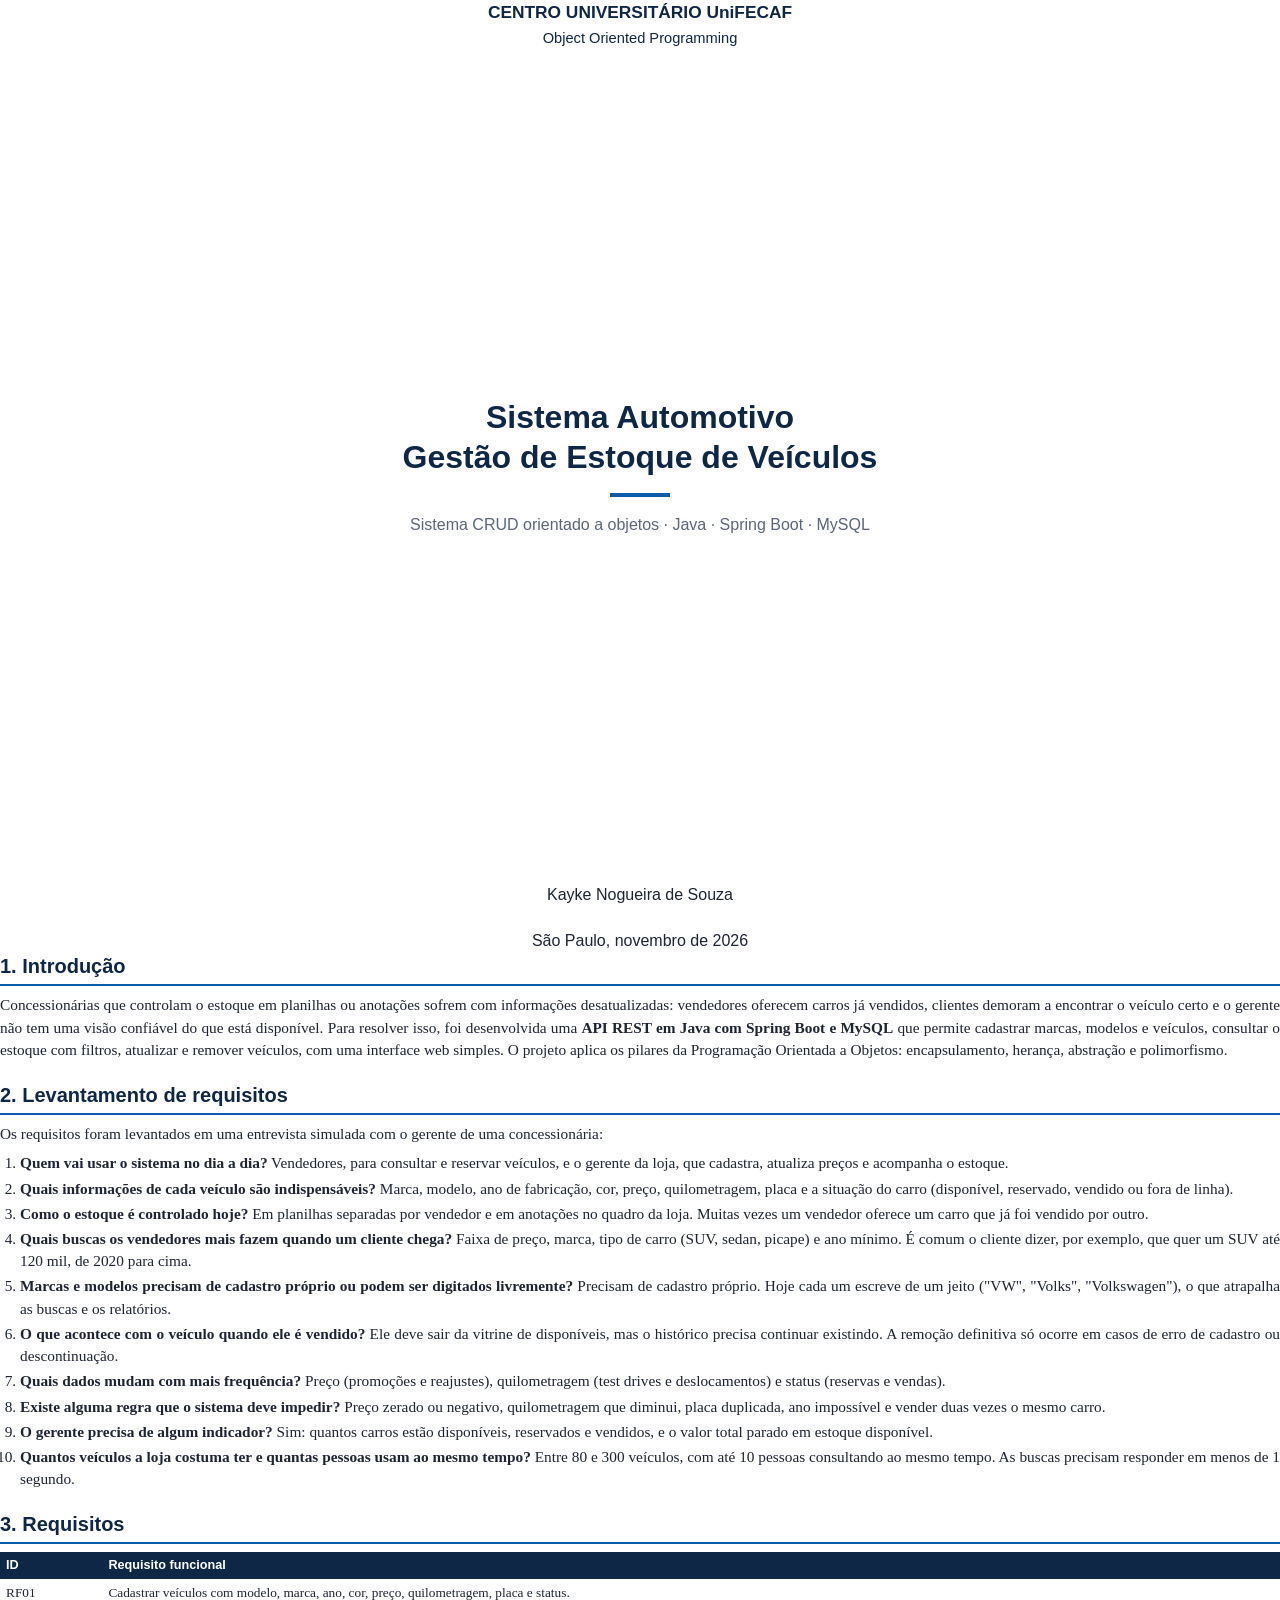
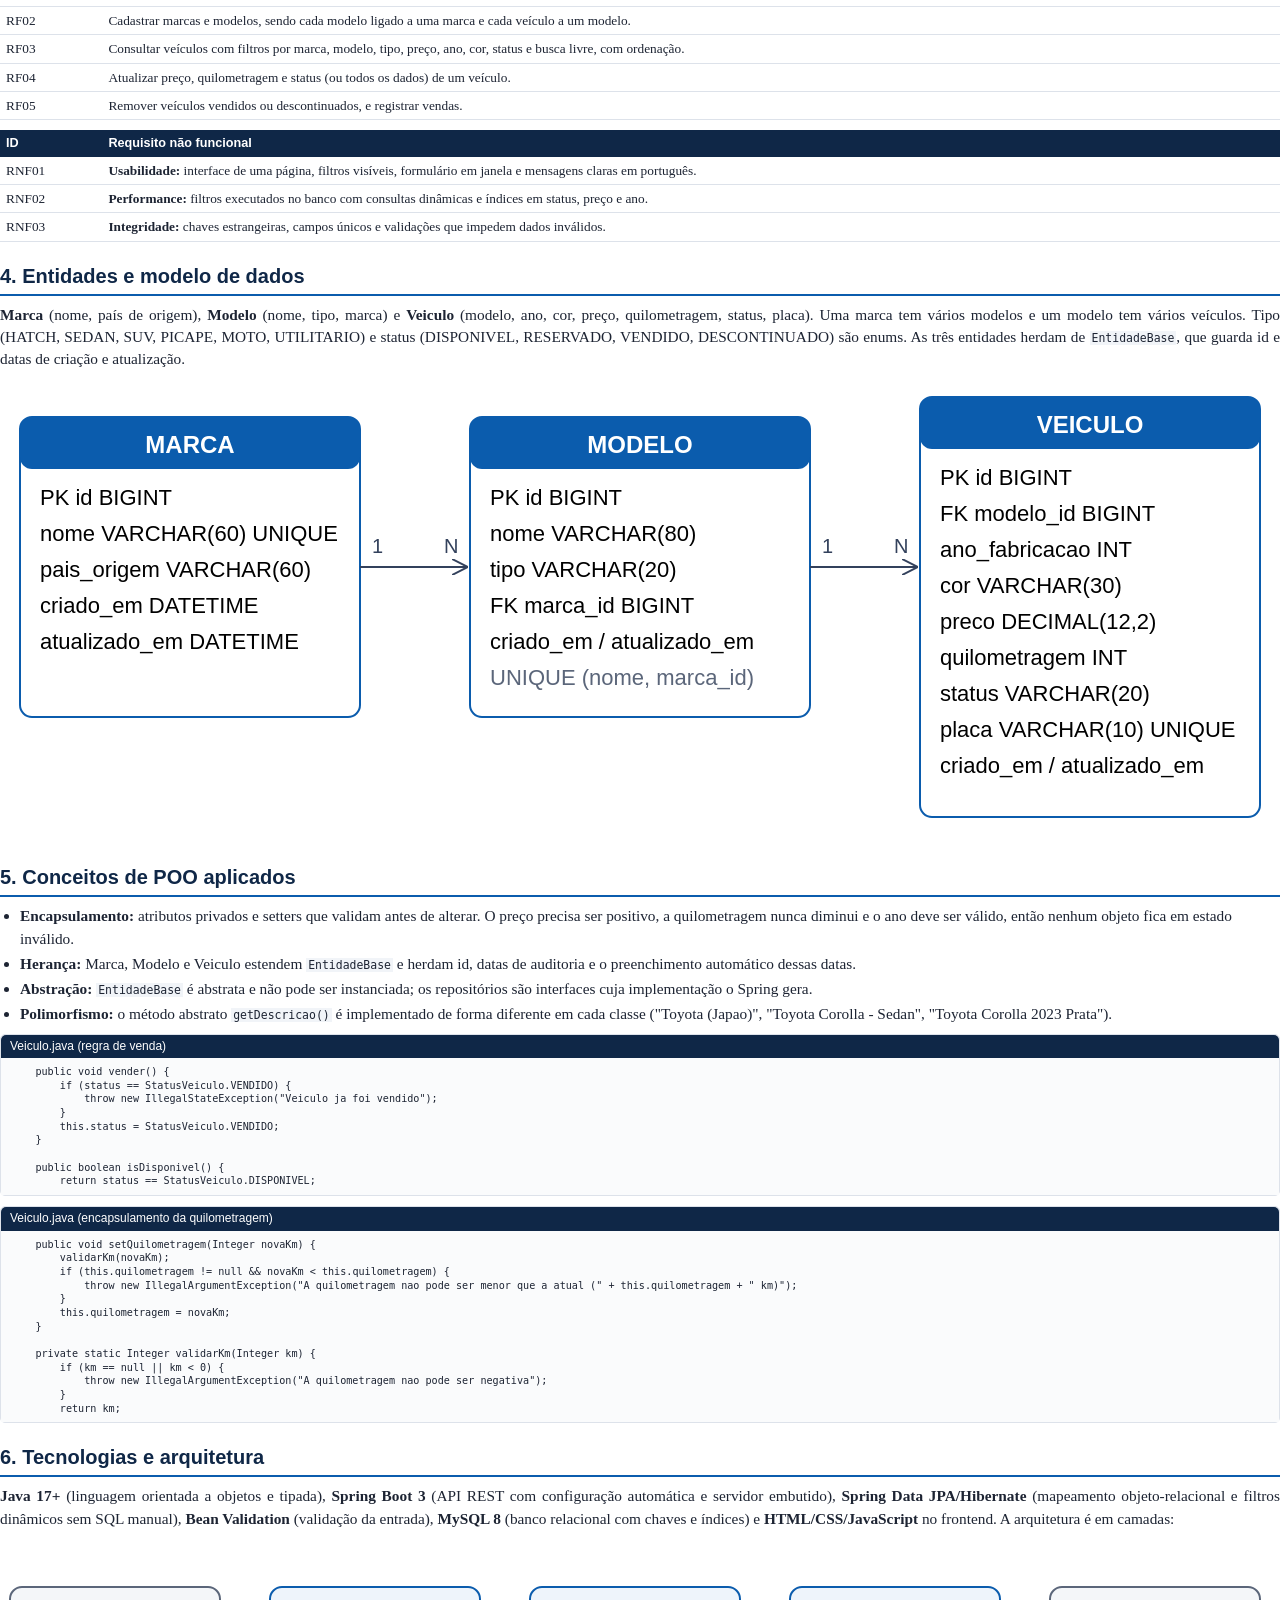
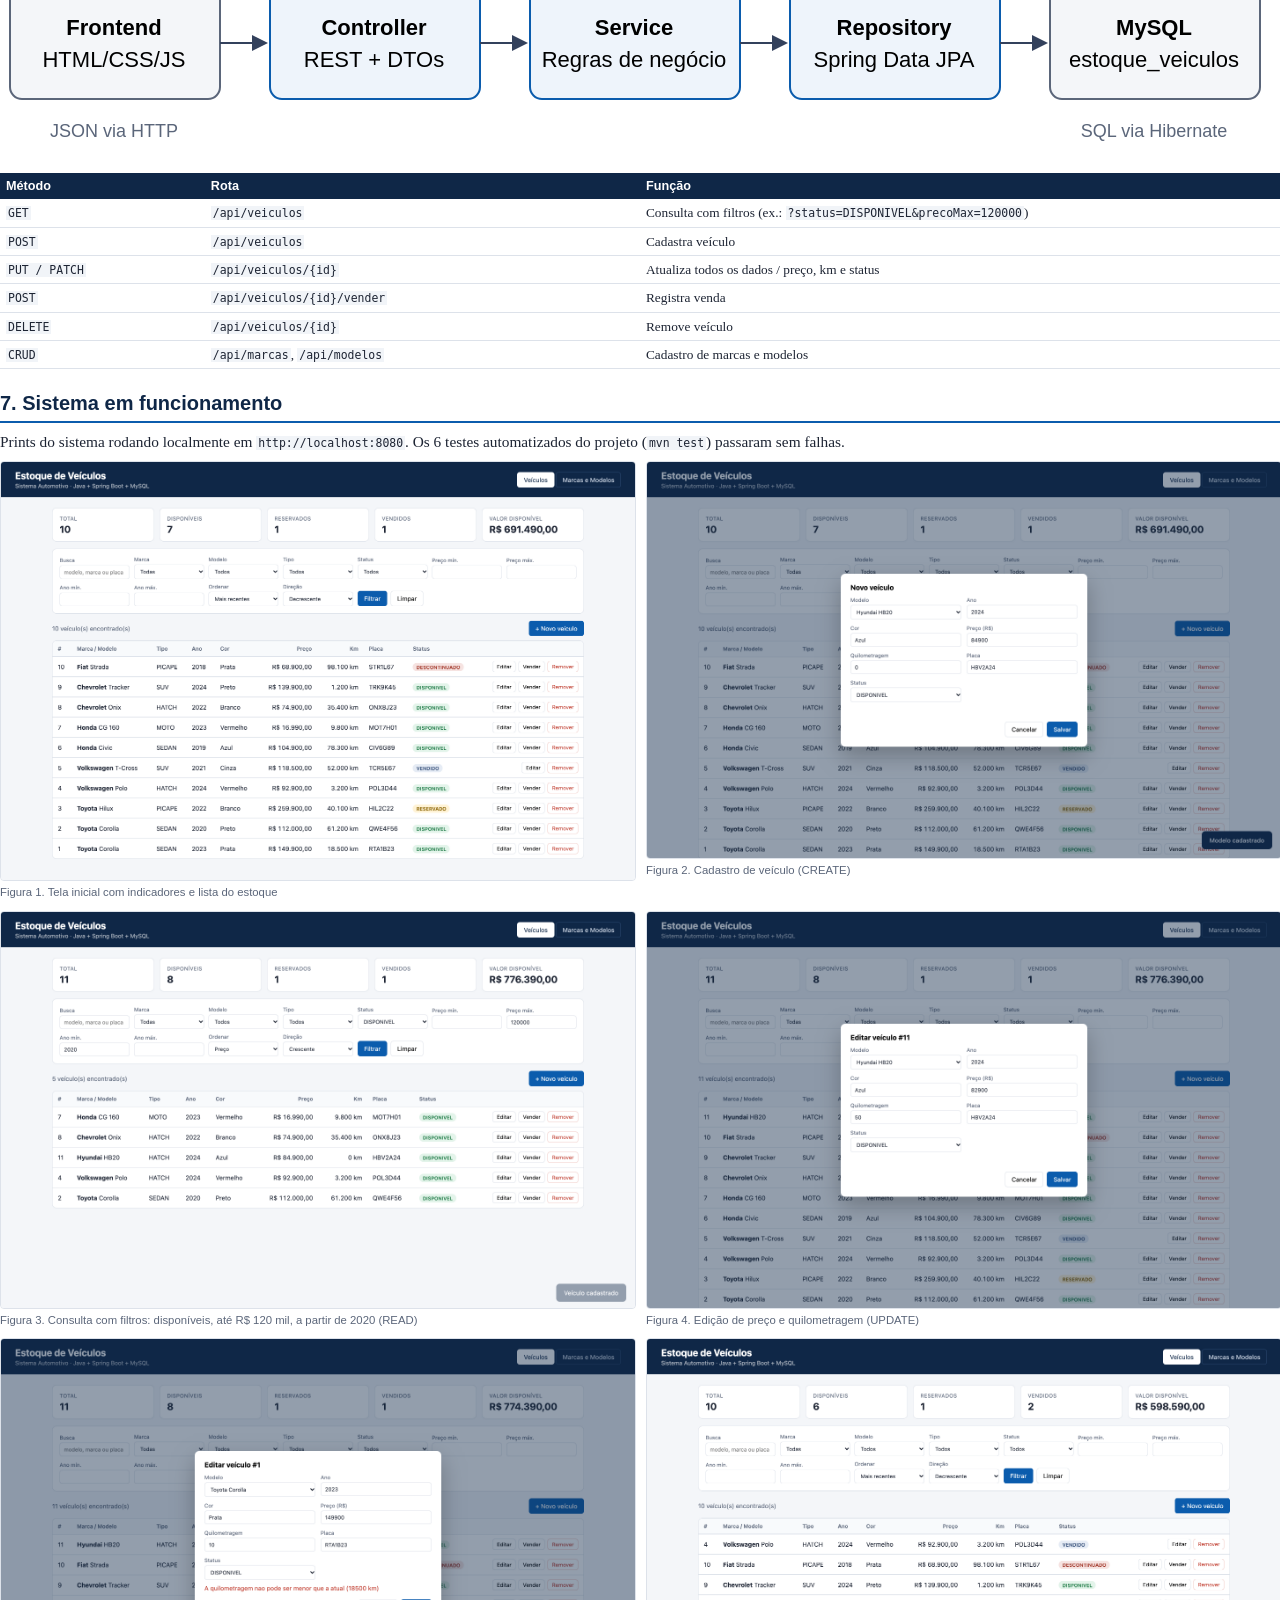
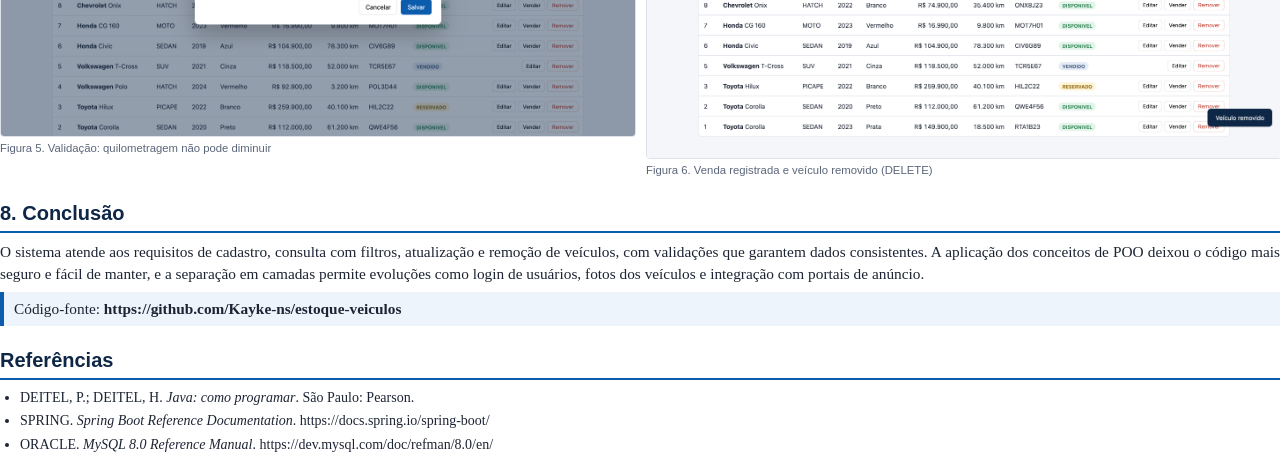
==== commit 5ecef1e0: "Relatorio resumido" ====
--- a/docs/relatorio-editavel.html
+++ b/docs/relatorio-editavel.html
@@ -1,145 +1,69 @@
 <!DOCTYPE html><html lang="pt-BR"><head><meta charset="utf-8"><title>Relatório - Gestão de Estoque de Veículos</title><style>
-@page { size: A4; margin: 22mm 20mm 20mm 20mm; @bottom-right { content: counter(page); } }
-* { box-sizing: border-box; }
-body { font-family: "Liberation Serif", "Times New Roman", serif; font-size: 11.5pt; line-height: 1.5; color: #1d2433; margin: 0; }
-h1, h2, h3, .capa, th, .code-t, .print-n, .qa span, .sumario { font-family: "Liberation Sans", Arial, sans-serif; }
-h1 { font-size: 17pt; color: #0f2747; border-bottom: 2px solid #0b5cad; padding-bottom: 4px; margin: 0 0 12px; page-break-after: avoid; }
-h2 { font-size: 13pt; color: #0b5cad; margin: 18px 0 6px; page-break-after: avoid; }
-h3 { font-size: 11.5pt; margin: 12px 0 4px; page-break-after: avoid; }
-p { margin: 0 0 8px; text-align: justify; }
-.sec { page-break-before: always; }
-.capa { height: 250mm; display: flex; flex-direction: column; justify-content: space-between; text-align: center; }
-.capa .inst { font-size: 13pt; letter-spacing: .08em; color: #0f2747; font-weight: bold; }
+@page { size: A4; margin: 20mm 20mm 18mm; @bottom-right { content: counter(page); font: 9pt Arial; } }
+body { font-family: "Liberation Serif", "Times New Roman", serif; font-size: 11.5pt; line-height: 1.45; color: #1d2433; margin: 0; }
+h1, h2, th, figcaption, .code-t, .capa { font-family: "Liberation Sans", Arial, sans-serif; }
+h1 { font-size: 15pt; color: #0f2747; border-bottom: 2px solid #0b5cad; padding-bottom: 3px; margin: 20px 0 8px; page-break-after: avoid; }
+h1:first-of-type { margin-top: 0; }
+h2 { font-size: 12pt; color: #0b5cad; margin: 12px 0 4px; page-break-after: avoid; }
+p { margin: 0 0 7px; text-align: justify; }
+ul, ol { margin: 0 0 8px; padding-left: 20px; } li { margin-bottom: 3px; }
+.qa li { text-align: justify; }
+.nova { page-break-before: always; }
+.capa { height: 252mm; display: flex; flex-direction: column; justify-content: space-between; text-align: center; }
+.capa .inst { font-size: 13pt; font-weight: bold; color: #0f2747; }
 .capa .tit { font-size: 24pt; font-weight: bold; color: #0f2747; line-height: 1.25; }
-.capa .sub { font-size: 13pt; color: #5b667a; margin-top: 10px; }
-.capa .aut { font-size: 12pt; }
-.capa .barra { width: 60px; height: 4px; background: #0b5cad; margin: 18px auto; }
-.sumario ol { line-height: 1.9; font-size: 11pt; }
-.qa { margin-bottom: 8px; page-break-inside: avoid; }
-.qa p { margin: 0; }
-.q { font-weight: bold; }
-.q span, .a span { color: #0b5cad; font-weight: bold; display: inline-block; width: 30px; }
-.a { padding-left: 30px; text-indent: -30px; }
-table { width: 100%; border-collapse: collapse; margin: 6px 0 12px; font-size: 10pt; page-break-inside: auto; }
-th { background: #0f2747; color: #fff; text-align: left; padding: 5px 7px; font-size: 9.5pt; }
-td { border-bottom: 1px solid #dde2ea; padding: 5px 7px; vertical-align: top; }
+.capa .sub { font-size: 12pt; color: #5b667a; margin-top: 10px; }
+.capa .barra { width: 60px; height: 4px; background: #0b5cad; margin: 16px auto; }
+table { width: 100%; border-collapse: collapse; margin: 4px 0 10px; font-size: 10pt; }
+th { background: #0f2747; color: #fff; text-align: left; padding: 4px 6px; font-size: 9.5pt; }
+td { border-bottom: 1px solid #dde2ea; padding: 4px 6px; vertical-align: top; }
 tr { page-break-inside: avoid; }
-code { font-family: "DejaVu Sans Mono", monospace; font-size: 8.8pt; background: #f1f4f8; padding: 0 3px; border-radius: 3px; }
-.fig { text-align: center; margin: 8px 0 14px; page-break-inside: avoid; }
+code { font-family: "DejaVu Sans Mono", monospace; font-size: 8.6pt; background: #f1f4f8; padding: 0 2px; }
+.fig { text-align: center; margin: 6px 0 10px; page-break-inside: avoid; }
 .fig svg { width: 100%; height: auto; }
-.fig .leg { font-size: 9.5pt; color: #5b667a; margin-top: 4px; }
-.code { border: 1px solid #dde2ea; border-radius: 5px; margin: 8px 0 14px; }
-.code-t { background: #0f2747; color: #fff; font-size: 9pt; padding: 4px 9px; border-radius: 5px 5px 0 0; }
-.code pre { margin: 0; padding: 8px 10px; font-family: "DejaVu Sans Mono", monospace; font-size: 7.6pt; line-height: 1.38; white-space: pre-wrap; background: #fafbfc; }
-.box { background: #eef4fb; border-left: 4px solid #0b5cad; padding: 8px 12px; margin: 8px 0 12px; font-size: 10.5pt; }
-.print { page-break-inside: avoid; margin-bottom: 14px; }
-.print-n { font-size: 9pt; font-weight: bold; color: #0b5cad; }
-.print-box { border: 1px solid #dde2ea; border-radius: 6px; display: flex; align-items: center; justify-content: center; color: #9aa8bc; font-family: Arial, sans-serif; font-size: 10pt; margin: 3px 0 5px; padding: 10px; text-align: center; }
-.print-box { padding:0; display:block; } .print-box img { width:100%; display:block; border-radius:6px; }
-.print p { text-align: left;  font-size: 10pt; }
-ul { margin: 0 0 8px; padding-left: 22px; } li { margin-bottom: 3px; }
+.code { border: 1px solid #dde2ea; border-radius: 5px; margin: 6px 0 10px; page-break-inside: avoid; }
+.code-t { background: #0f2747; color: #fff; font-size: 9pt; padding: 3px 9px; border-radius: 5px 5px 0 0; }
+.code pre { margin: 0; padding: 7px 10px; font-family: "DejaVu Sans Mono", monospace; font-size: 7.6pt; line-height: 1.35; white-space: pre-wrap; background: #fafbfc; }
+.grade { display: grid; grid-template-columns: 1fr 1fr; gap: 10px 12px; }
+figure { margin: 0; page-break-inside: avoid; }
+figure img { width: 100%; border: 1px solid #dde2ea; border-radius: 4px; display: block; }
+figcaption { font-size: 8.5pt; color: #5b667a; margin-top: 3px; }
+.box { background: #eef4fb; border-left: 4px solid #0b5cad; padding: 6px 10px; margin: 6px 0; }
 </style></head><body>
 
 <div class="capa">
-  <div class="inst">CENTRO UNIVERSITÁRIO UniFECAF<br><span style="font-weight:normal;font-size:11pt;letter-spacing:0">Object Oriented Programming</span></div>
-  <div>
-    <div class="tit">Sistema Automotivo<br>Gestão de Estoque de Veículos</div>
-    <div class="barra"></div>
-    <div class="sub">Relatório técnico do sistema CRUD orientado a objetos<br>Java · Spring Boot · MySQL</div>
-  </div>
-  <div class="aut">Kayke Nogueira de Souza<br><br>São Paulo, novembro de 2026</div>
+  <div class="inst">CENTRO UNIVERSITÁRIO UniFECAF<br><span style="font-weight:normal;font-size:11pt">Object Oriented Programming</span></div>
+  <div><div class="tit">Sistema Automotivo<br>Gestão de Estoque de Veículos</div><div class="barra"></div>
+  <div class="sub">Sistema CRUD orientado a objetos · Java · Spring Boot · MySQL</div></div>
+  <div style="font-size:12pt">Kayke Nogueira de Souza<br><br>São Paulo, novembro de 2026</div>
 </div>
 
-<div class="sec sumario">
-<h1>Sumário</h1>
-<ol>
-<li>Introdução</li>
-<li>Levantamento de requisitos</li>
-<li>Requisitos funcionais e não funcionais</li>
-<li>Entidades do sistema</li>
-<li>Aplicação dos conceitos de Programação Orientada a Objetos</li>
-<li>Tecnologias escolhidas</li>
-<li>Arquitetura e API REST</li>
-<li>Parte prática: códigos principais</li>
-<li>Parte prática: sistema em funcionamento</li>
-<li>Como executar e repositório</li>
-<li>Considerações finais</li>
-<li>Referências</li>
-</ol>
-</div>
+<div class="nova">
+<h1>1. Introdução</h1>
+<p>Concessionárias que controlam o estoque em planilhas ou anotações sofrem com informações desatualizadas: vendedores oferecem carros já vendidos, clientes demoram a encontrar o veículo certo e o gerente não tem uma visão confiável do que está disponível. Para resolver isso, foi desenvolvida uma <b>API REST em Java com Spring Boot e MySQL</b> que permite cadastrar marcas, modelos e veículos, consultar o estoque com filtros, atualizar e remover veículos, com uma interface web simples. O projeto aplica os pilares da Programação Orientada a Objetos: encapsulamento, herança, abstração e polimorfismo.</p>
 
-<div class="sec">
-<h1>1. Introdução</h1>
-<p>Concessionárias e revendas de veículos lidam diariamente com um estoque que muda o tempo todo: carros entram, recebem novos preços, rodam em test drives, são reservados e vendidos. Quando esse controle é feito em planilhas separadas ou anotações manuais, as informações ficam desatualizadas, vendedores oferecem carros que já foram vendidos e o gerente não tem uma visão confiável do que está disponível.</p>
-<p>Este trabalho apresenta o desenvolvimento de um <b>sistema CRUD orientado a objetos para gestão de estoque de veículos</b>. O sistema permite cadastrar marcas, modelos e veículos, consultar o estoque com filtros combinados (marca, modelo, tipo, preço, ano e status), atualizar preço, quilometragem e situação de cada veículo e removê-los quando vendidos ou descontinuados.</p>
-<p>A solução foi construída como uma <b>API REST em Java com Spring Boot</b>, com persistência em <b>MySQL</b> por meio do Spring Data JPA, e uma interface web simples que consome essa API. O objetivo, além de resolver o problema de negócio, é aplicar na prática os conceitos de Programação Orientada a Objetos: classes, atributos, métodos, encapsulamento, herança, abstração e polimorfismo.</p>
+<h1>2. Levantamento de requisitos</h1>
+<p>Os requisitos foram levantados em uma entrevista simulada com o gerente de uma concessionária:</p>
+<ol class="qa"><li><b>Quem vai usar o sistema no dia a dia?</b> Vendedores, para consultar e reservar veículos, e o gerente da loja, que cadastra, atualiza preços e acompanha o estoque.</li><li><b>Quais informações de cada veículo são indispensáveis?</b> Marca, modelo, ano de fabricação, cor, preço, quilometragem, placa e a situação do carro (disponível, reservado, vendido ou fora de linha).</li><li><b>Como o estoque é controlado hoje?</b> Em planilhas separadas por vendedor e em anotações no quadro da loja. Muitas vezes um vendedor oferece um carro que já foi vendido por outro.</li><li><b>Quais buscas os vendedores mais fazem quando um cliente chega?</b> Faixa de preço, marca, tipo de carro (SUV, sedan, picape) e ano mínimo. É comum o cliente dizer, por exemplo, que quer um SUV até 120 mil, de 2020 para cima.</li><li><b>Marcas e modelos precisam de cadastro próprio ou podem ser digitados livremente?</b> Precisam de cadastro próprio. Hoje cada um escreve de um jeito (&quot;VW&quot;, &quot;Volks&quot;, &quot;Volkswagen&quot;), o que atrapalha as buscas e os relatórios.</li><li><b>O que acontece com o veículo quando ele é vendido?</b> Ele deve sair da vitrine de disponíveis, mas o histórico precisa continuar existindo. A remoção definitiva só ocorre em casos de erro de cadastro ou descontinuação.</li><li><b>Quais dados mudam com mais frequência?</b> Preço (promoções e reajustes), quilometragem (test drives e deslocamentos) e status (reservas e vendas).</li><li><b>Existe alguma regra que o sistema deve impedir?</b> Preço zerado ou negativo, quilometragem que diminui, placa duplicada, ano impossível e vender duas vezes o mesmo carro.</li><li><b>O gerente precisa de algum indicador?</b> Sim: quantos carros estão disponíveis, reservados e vendidos, e o valor total parado em estoque disponível.</li><li><b>Quantos veículos a loja costuma ter e quantas pessoas usam ao mesmo tempo?</b> Entre 80 e 300 veículos, com até 10 pessoas consultando ao mesmo tempo. As buscas precisam responder em menos de 1 segundo.</li></ol>
 
-<h2>1.1 Problema e afetados</h2>
-<p>A principal causa do problema é a <b>falta de organização</b>: métodos manuais ou sistemas fragmentados dificultam o acesso e a atualização dos dados. Os principais afetados são:</p>
-<ul>
-<li><b>Vendedores:</b> perdem tempo procurando informações e correm o risco de passar dados errados ao cliente.</li>
-<li><b>Clientes:</b> têm dificuldade para encontrar um veículo que atenda às suas necessidades, o que leva a insatisfação e perda de vendas.</li>
-<li><b>Gerentes e administradores:</b> não conseguem monitorar a disponibilidade, controlar o inventário nem tomar decisões com base em dados confiáveis.</li>
-</ul>
-<p>A longo prazo, sem uma solução, a empresa acumula dificuldades de gestão, vendas perdidas e decisões tomadas com base em informações erradas.</p>
-
-<h2>1.2 Soluções avaliadas</h2>
+<h1>3. Requisitos</h1>
 <table>
-<tr><th style="width:24%">Solução</th><th>Prós</th><th>Contras</th></tr>
-<tr><td>API com Spring Boot</td><td>Configuração automática, padrão de mercado, ecossistema maduro, fácil de expor endpoints REST.</td><td>Curva de aprendizado inicial para quem não conhece injeção de dependência e anotações.</td></tr>
-<tr><td>Comunicação com banco de dados (MySQL + JPA)</td><td>Dados persistentes e consistentes, consultas eficientes com índices, mapeamento objeto-relacional automático.</td><td>Exige conhecer modelagem relacional e configurar o servidor de banco.</td></tr>
-<tr><td>Integração com front-end</td><td>Permite que vendedores usem o sistema sem conhecer a API; a mesma API serve site e portais no futuro.</td><td>Adiciona uma camada a mais para manter (HTML, CSS e JavaScript).</td></tr>
+<tr><th style="width:8%">ID</th><th>Requisito funcional</th></tr>
+<tr><td>RF01</td><td>Cadastrar veículos com modelo, marca, ano, cor, preço, quilometragem, placa e status.</td></tr>
+<tr><td>RF02</td><td>Cadastrar marcas e modelos, sendo cada modelo ligado a uma marca e cada veículo a um modelo.</td></tr>
+<tr><td>RF03</td><td>Consultar veículos com filtros por marca, modelo, tipo, preço, ano, cor, status e busca livre, com ordenação.</td></tr>
+<tr><td>RF04</td><td>Atualizar preço, quilometragem e status (ou todos os dados) de um veículo.</td></tr>
+<tr><td>RF05</td><td>Remover veículos vendidos ou descontinuados, e registrar vendas.</td></tr>
 </table>
-<p>As três soluções são complementares e foram adotadas em conjunto. Os principais desafios previstos eram a pouca familiaridade com as tecnologias, os conceitos de banco de dados e as integrações entre camadas; eles foram tratados com uma arquitetura em camadas bem separadas, um script SQL documentado e um perfil de execução com banco em memória para facilitar os testes.</p>
-</div>
-
-<div class="sec">
-<h1>2. Levantamento de requisitos</h1>
-<p>Para levantar os requisitos, foi simulada uma entrevista com o gerente de uma concessionária de médio porte. As perguntas buscaram entender quem usa o sistema, quais dados são necessários, quais operações são frequentes e quais regras precisam ser garantidas. As respostas abaixo são simuladas e serviram de base para os requisitos da seção 3.</p>
-<div class="qa"><p class="q"><span>P1.</span> Quem vai usar o sistema no dia a dia?</p><p class="a"><span>R.</span> Vendedores, para consultar e reservar veículos, e o gerente da loja, que cadastra, atualiza preços e acompanha o estoque.</p></div><div class="qa"><p class="q"><span>P2.</span> Quais informações de cada veículo são indispensáveis?</p><p class="a"><span>R.</span> Marca, modelo, ano de fabricação, cor, preço, quilometragem, placa e a situação do carro (disponível, reservado, vendido ou fora de linha).</p></div><div class="qa"><p class="q"><span>P3.</span> Como o estoque é controlado hoje?</p><p class="a"><span>R.</span> Em planilhas separadas por vendedor e em anotações no quadro da loja. Muitas vezes um vendedor oferece um carro que já foi vendido por outro.</p></div><div class="qa"><p class="q"><span>P4.</span> Quais buscas os vendedores mais fazem quando um cliente chega?</p><p class="a"><span>R.</span> Faixa de preço, marca, tipo de carro (SUV, sedan, picape) e ano mínimo. É comum o cliente dizer, por exemplo, que quer um SUV até 120 mil, de 2020 para cima.</p></div><div class="qa"><p class="q"><span>P5.</span> Marcas e modelos precisam de cadastro próprio ou podem ser digitados livremente?</p><p class="a"><span>R.</span> Precisam de cadastro próprio. Hoje cada um escreve de um jeito (&quot;VW&quot;, &quot;Volks&quot;, &quot;Volkswagen&quot;), o que atrapalha as buscas e os relatórios.</p></div><div class="qa"><p class="q"><span>P6.</span> O que acontece com o veículo quando ele é vendido?</p><p class="a"><span>R.</span> Ele deve sair da vitrine de disponíveis, mas o histórico precisa continuar existindo. A remoção definitiva só ocorre em casos de erro de cadastro ou descontinuação.</p></div><div class="qa"><p class="q"><span>P7.</span> Quais dados mudam com mais frequência?</p><p class="a"><span>R.</span> Preço (promoções e reajustes), quilometragem (test drives e deslocamentos) e status (reservas e vendas).</p></div><div class="qa"><p class="q"><span>P8.</span> Existe alguma regra que o sistema deve impedir?</p><p class="a"><span>R.</span> Preço zerado ou negativo, quilometragem que diminui, placa duplicada, ano impossível e vender duas vezes o mesmo carro.</p></div><div class="qa"><p class="q"><span>P9.</span> O gerente precisa de algum indicador?</p><p class="a"><span>R.</span> Sim: quantos carros estão disponíveis, reservados e vendidos, e o valor total parado em estoque disponível.</p></div><div class="qa"><p class="q"><span>P10.</span> Quantos veículos a loja costuma ter e quantas pessoas usam ao mesmo tempo?</p><p class="a"><span>R.</span> Entre 80 e 300 veículos, com até 10 pessoas consultando ao mesmo tempo. As buscas precisam responder em menos de 1 segundo.</p></div><div class="qa"><p class="q"><span>P11.</span> Em quais dispositivos o sistema será usado?</p><p class="a"><span>R.</span> Computador da loja e, eventualmente, tablet no pátio. A tela precisa ser simples e funcionar em telas menores.</p></div><div class="qa"><p class="q"><span>P12.</span> O sistema precisa conversar com outros sistemas no futuro?</p><p class="a"><span>R.</span> Sim, a ideia é publicar o estoque no site da loja e em portais de anúncio. Por isso a comunicação deve ser por uma API padronizada.</p></div>
-<div class="box"><b>Síntese:</b> o sistema precisa de cadastros padronizados de marcas e modelos, controle completo do ciclo de vida do veículo (disponível, reservado, vendido, descontinuado), filtros combinados rápidos, validações que impeçam dados inconsistentes, indicadores para o gerente e uma API que possa ser integrada a outros canais.</div>
-</div>
-
-<div class="sec">
-<h1>3. Requisitos funcionais e não funcionais</h1>
-<h2>3.1 Requisitos funcionais</h2>
 <table>
-<tr><th style="width:9%">ID</th><th style="width:27%">Requisito</th><th>Descrição e como foi atendido</th></tr>
-<tr><td>RF01</td><td>Cadastro de veículos</td><td>Cadastrar veículo com modelo, marca (via modelo), ano de fabricação, cor, preço, quilometragem, placa e status. Endpoint <code>POST /api/veiculos</code> e modal "Novo veículo".</td></tr>
-<tr><td>RF02</td><td>Cadastro de marcas e modelos</td><td>Registrar marcas e modelos, sendo cada modelo associado a uma marca e cada veículo associado a um modelo. Endpoints <code>/api/marcas</code> e <code>/api/modelos</code>.</td></tr>
-<tr><td>RF03</td><td>Consulta e filtro de veículos</td><td>Consultar por marca, modelo, tipo, faixa de preço, faixa de ano, cor, status e busca livre, com ordenação. Endpoint <code>GET /api/veiculos</code> com parâmetros opcionais.</td></tr>
-<tr><td>RF04</td><td>Atualização de informações</td><td>Editar preço, quilometragem e status (<code>PATCH</code>) ou todos os dados (<code>PUT</code>).</td></tr>
-<tr><td>RF05</td><td>Remoção de veículos</td><td>Remover veículos vendidos ou descontinuados (<code>DELETE /api/veiculos/{id}</code>).</td></tr>
-<tr><td>RF06</td><td>Registro de venda</td><td>Marcar um veículo como vendido, impedindo venda em duplicidade (<code>POST /api/veiculos/{id}/vender</code>).</td></tr>
-<tr><td>RF07</td><td>Resumo do estoque</td><td>Exibir totais por status e o valor do estoque disponível (<code>GET /api/veiculos/resumo</code>).</td></tr>
-<tr><td>RF08</td><td>Validação de dados</td><td>Rejeitar preço não positivo, quilometragem negativa ou menor que a atual, ano inválido, placa duplicada e campos obrigatórios vazios.</td></tr>
+<tr><th style="width:8%">ID</th><th>Requisito não funcional</th></tr>
+<tr><td>RNF01</td><td><b>Usabilidade:</b> interface de uma página, filtros visíveis, formulário em janela e mensagens claras em português.</td></tr>
+<tr><td>RNF02</td><td><b>Performance:</b> filtros executados no banco com consultas dinâmicas e índices em status, preço e ano.</td></tr>
+<tr><td>RNF03</td><td><b>Integridade:</b> chaves estrangeiras, campos únicos e validações que impedem dados inválidos.</td></tr>
 </table>
 
-<h2>3.2 Requisitos não funcionais</h2>
-<table>
-<tr><th style="width:9%">ID</th><th style="width:27%">Requisito</th><th>Descrição e como foi atendido</th></tr>
-<tr><td>RNF01</td><td>Usabilidade</td><td>Interface simples, em uma única página com duas abas, filtros visíveis, formulário em janela modal, mensagens de sucesso e de erro em português e layout que se adapta a telas menores.</td></tr>
-<tr><td>RNF02</td><td>Performance</td><td>Filtros executados no banco (não em memória) por meio de consultas dinâmicas; índices em <code>status</code>, <code>preco</code> e <code>ano_fabricacao</code>; transações somente leitura nas consultas.</td></tr>
-<tr><td>RNF03</td><td>Integridade dos dados</td><td>Chaves estrangeiras, restrições de unicidade e verificações no banco, além das validações nas próprias classes.</td></tr>
-<tr><td>RNF04</td><td>Manutenibilidade</td><td>Arquitetura em camadas (controller, service, repository, model), DTOs separados das entidades e código organizado por pacotes.</td></tr>
-<tr><td>RNF05</td><td>Interoperabilidade</td><td>API REST com JSON, permitindo integração futura com site e portais de anúncio.</td></tr>
-<tr><td>RNF06</td><td>Tratamento de erros</td><td>Respostas de erro padronizadas em JSON, com o código HTTP correto (400, 404 ou 409) e detalhes legíveis.</td></tr>
-</table>
-</div>
-
-<div class="sec">
-<h1>4. Entidades do sistema</h1>
-<p>O domínio foi modelado com três entidades persistentes e dois tipos enumerados. Todas as entidades herdam de uma superclasse abstrata comum, <code>EntidadeBase</code>, que concentra o identificador e as datas de auditoria.</p>
-<table>
-<tr><th style="width:18%">Entidade</th><th style="width:40%">Atributos</th><th>Responsabilidade</th></tr>
-<tr><td><b>Marca</b></td><td>id, nome (único), paisOrigem</td><td>Representa o fabricante (Toyota, Volkswagen, Honda...). Padroniza os nomes e evita variações como "VW" e "Volks".</td></tr>
-<tr><td><b>Modelo</b></td><td>id, nome, tipo, marca</td><td>Representa o modelo comercial (Corolla, Polo, Civic) e seu tipo. Pertence a uma marca; o nome é único dentro da marca.</td></tr>
-<tr><td><b>Veiculo</b></td><td>id, modelo, anoFabricacao, cor, preco, quilometragem, status, placa</td><td>Unidade física do estoque. Concentra as regras de preço, quilometragem, ano e venda.</td></tr>
-<tr><td><b>TipoVeiculo</b> (enum)</td><td>HATCH, SEDAN, SUV, PICAPE, MOTO, UTILITARIO</td><td>Categoriza o modelo, permitindo filtrar por tipo de veículo.</td></tr>
-<tr><td><b>StatusVeiculo</b> (enum)</td><td>DISPONIVEL, RESERVADO, VENDIDO, DESCONTINUADO</td><td>Situação do veículo no estoque.</td></tr>
-</table>
-<h2>4.1 Relacionamentos e modelo físico</h2>
-<p>Uma marca possui vários modelos (1:N) e um modelo possui vários veículos (1:N). Dessa forma, o veículo chega à sua marca através do modelo, sem duplicar dados. O modelo físico completo, compatível com MySQL 8, está no arquivo <code>database/schema.sql</code>.</p>
+<h1>4. Entidades e modelo de dados</h1>
+<p><b>Marca</b> (nome, país de origem), <b>Modelo</b> (nome, tipo, marca) e <b>Veiculo</b> (modelo, ano, cor, preço, quilometragem, status, placa). Uma marca tem vários modelos e um modelo tem vários veículos. Tipo (HATCH, SEDAN, SUV, PICAPE, MOTO, UTILITARIO) e status (DISPONIVEL, RESERVADO, VENDIDO, DESCONTINUADO) são enums. As três entidades herdam de <code>EntidadeBase</code>, que guarda id e datas de criação e atualização.</p>
 <div class="fig">
 <svg viewBox="0 0 640 230" xmlns="http://www.w3.org/2000/svg" font-family="Helvetica, Arial, sans-serif" font-size="11">
  <defs><marker id="m" markerWidth="8" markerHeight="8" refX="7" refY="4" orient="auto"><path d="M0,0 L8,4 L0,8" fill="none" stroke="#33415c"/></marker></defs>
@@ -166,115 +90,40 @@
  <text x="186" y="88" font-size="10" fill="#33415c">1</text><text x="222" y="88" font-size="10" fill="#33415c">N</text>
  <line x1="405" y1="95" x2="458" y2="95" stroke="#33415c" marker-end="url(#m)"/>
  <text x="411" y="88" font-size="10" fill="#33415c">1</text><text x="447" y="88" font-size="10" fill="#33415c">N</text>
-</svg><div class="leg">Figura A. Modelo entidade-relacionamento (físico)</div></div>
-<h2>4.2 Diagrama de classes</h2>
-<div class="fig">
-<svg viewBox="0 0 640 250" xmlns="http://www.w3.org/2000/svg" font-family="Helvetica, Arial, sans-serif" font-size="11">
- <defs><marker id="h" markerWidth="12" markerHeight="12" refX="6" refY="1" orient="auto-start-reverse"><path d="M0,10 L6,0 L12,10 Z" fill="#fff" stroke="#33415c"/></marker></defs>
- <rect x="215" y="8" width="210" height="92" rx="5" fill="#eef4fb" stroke="#0b5cad"/>
- <text x="320" y="25" text-anchor="middle" font-style="italic" font-weight="bold">&#171;abstract&#187; EntidadeBase</text>
- <line x1="215" y1="32" x2="425" y2="32" stroke="#0b5cad"/>
- <text x="225" y="48">- id : Long</text><text x="225" y="62">- criadoEm, atualizadoEm</text>
- <line x1="215" y1="68" x2="425" y2="68" stroke="#0b5cad"/>
- <text x="225" y="84" font-style="italic">+ getDescricao() : String {abstract}</text>
- <path d="M320,100 L320,125 M100,125 L540,125 M100,125 L100,150 M320,125 L320,150 M540,125 L540,150" stroke="#33415c" fill="none"/>
- <path d="M314,112 L320,100 L326,112 Z" fill="#fff" stroke="#33415c"/>
- <g><rect x="20" y="150" width="160" height="90" rx="5" fill="#fff" stroke="#0b5cad"/><text x="100" y="167" text-anchor="middle" font-weight="bold">Marca</text>
- <line x1="20" y1="173" x2="180" y2="173" stroke="#0b5cad"/><text x="28" y="189">- nome, paisOrigem</text><line x1="20" y1="196" x2="180" y2="196" stroke="#0b5cad"/>
- <text x="28" y="212">+ getDescricao()</text><text x="28" y="228">+ setNome() valida</text></g>
- <g><rect x="240" y="150" width="160" height="90" rx="5" fill="#fff" stroke="#0b5cad"/><text x="320" y="167" text-anchor="middle" font-weight="bold">Modelo</text>
- <line x1="240" y1="173" x2="400" y2="173" stroke="#0b5cad"/><text x="248" y="189">- nome, tipo, marca</text><line x1="240" y1="196" x2="400" y2="196" stroke="#0b5cad"/>
- <text x="248" y="212">+ getDescricao()</text><text x="248" y="228">+ getMarca()</text></g>
- <g><rect x="460" y="150" width="170" height="90" rx="5" fill="#fff" stroke="#0b5cad"/><text x="545" y="167" text-anchor="middle" font-weight="bold">Veiculo</text>
- <line x1="460" y1="173" x2="630" y2="173" stroke="#0b5cad"/><text x="468" y="189">- modelo, ano, cor, preco, km...</text><line x1="460" y1="196" x2="630" y2="196" stroke="#0b5cad"/>
- <text x="468" y="212">+ getDescricao()   + vender()</text><text x="468" y="228">+ setQuilometragem() valida</text></g>
-</svg><div class="leg">Figura B. Hierarquia de classes do domínio</div></div>
-</div>
+</svg></div>
 
-<div class="sec">
-<h1>5. Aplicação dos conceitos de POO</h1>
-<h2>5.1 Classes e objetos</h2>
-<p>Cada conceito do negócio virou uma classe: <code>Marca</code>, <code>Modelo</code> e <code>Veiculo</code> no domínio; <code>VeiculoService</code>, <code>MarcaService</code> e <code>ModeloService</code> para as regras; controllers para a API; e DTOs para entrada e saída. Ao cadastrar um carro, por exemplo, o sistema cria um objeto <code>Veiculo</code> com estado próprio e o persiste no banco.</p>
-<h2>5.2 Atributos</h2>
-<p>Os atributos descrevem o estado de cada objeto, com tipos adequados ao dado: <code>BigDecimal</code> para preço (evita erros de arredondamento de <code>double</code> com dinheiro), <code>Integer</code> para ano e quilometragem e enums para tipo e status, o que impede valores fora da lista permitida.</p>
-<h2>5.3 Métodos</h2>
-<p>Além de getters e setters, as classes têm métodos de comportamento. <code>Veiculo.vender()</code> muda o status e impede vender duas vezes; <code>Veiculo.isDisponivel()</code> responde se o carro pode ser oferecido; <code>getDescricao()</code> monta uma descrição legível do objeto.</p>
-<h2>5.4 Encapsulamento</h2>
-<p>Todos os atributos são <code>private</code>. O acesso é feito por métodos públicos que <b>validam os dados antes de alterar o estado</b>. O setter de quilometragem, por exemplo, não aceita valor negativo nem menor que o atual; o de preço não aceita zero ou negativo; o de ano só aceita valores entre 1950 e o ano seguinte. Assim, nenhum código externo consegue deixar um veículo em estado inválido. O <code>id</code> e as datas de auditoria só têm getters, porque são controlados pelo próprio sistema. Os construtores sem argumentos exigidos pelo JPA são <code>protected</code>, impedindo a criação de objetos incompletos fora do framework.</p>
-<h2>5.5 Herança</h2>
-<p><code>Marca</code>, <code>Modelo</code> e <code>Veiculo</code> estendem <code>EntidadeBase</code> e herdam o identificador, as datas de criação e atualização e os métodos de ciclo de vida (<code>@PrePersist</code> e <code>@PreUpdate</code>) que preenchem essas datas automaticamente. Isso evita repetir o mesmo código nas três classes. Também há herança nas exceções: <code>RecursoNaoEncontradoException</code> e <code>RegraNegocioException</code> estendem <code>RuntimeException</code>.</p>
-<h2>5.6 Abstração</h2>
-<p><code>EntidadeBase</code> é uma classe <b>abstrata</b>: não pode ser instanciada diretamente, pois não representa nada concreto sozinha. Ela define o método abstrato <code>getDescricao()</code>, que obriga cada subclasse a implementar sua própria descrição. Os repositórios também são abstrações: são interfaces e o Spring gera a implementação.</p>
-<h2>5.7 Polimorfismo</h2>
-<p>O mesmo método <code>getDescricao()</code> se comporta de forma diferente conforme o objeto: em <code>Marca</code> retorna "Toyota (Japao)", em <code>Modelo</code> retorna "Toyota Corolla - Sedan" e em <code>Veiculo</code> retorna "Toyota Corolla 2023 Prata". Um código que receba uma <code>EntidadeBase</code> pode chamar <code>getDescricao()</code> sem saber qual subclasse está tratando. Há ainda polimorfismo por interface: os serviços dependem de <code>VeiculoRepository</code>, e não de uma implementação concreta.</p>
-<div class="code"><div class="code-t">EntidadeBase.java</div><pre>/**
- * Superclasse abstrata de todas as entidades do sistema.
- *
- * HERANCA: Marca, Modelo e Veiculo herdam o identificador e as datas de auditoria.
- * ABSTRACAO: a classe e abstrata, ou seja, nao pode ser instanciada diretamente.
- * ENCAPSULAMENTO: atributos privados, acessados apenas por getters.
- */
-@MappedSuperclass
-public abstract class EntidadeBase {
-
-    @Id
-    @GeneratedValue(strategy = GenerationType.IDENTITY)
-    private Long id;
-
-    @Column(name = &quot;criado_em&quot;, nullable = false, updatable = false)
-    private LocalDateTime criadoEm;
-
-    @Column(name = &quot;atualizado_em&quot;)
-    private LocalDateTime atualizadoEm;
-
-    @PrePersist
-    protected void aoCriar() {
-        this.criadoEm = LocalDateTime.now();
-        this.atualizadoEm = this.criadoEm;
+<h1>5. Conceitos de POO aplicados</h1>
+<ul>
+<li><b>Encapsulamento:</b> atributos privados e setters que validam antes de alterar. O preço precisa ser positivo, a quilometragem nunca diminui e o ano deve ser válido, então nenhum objeto fica em estado inválido.</li>
+<li><b>Herança:</b> Marca, Modelo e Veiculo estendem <code>EntidadeBase</code> e herdam id, datas de auditoria e o preenchimento automático dessas datas.</li>
+<li><b>Abstração:</b> <code>EntidadeBase</code> é abstrata e não pode ser instanciada; os repositórios são interfaces cuja implementação o Spring gera.</li>
+<li><b>Polimorfismo:</b> o método abstrato <code>getDescricao()</code> é implementado de forma diferente em cada classe ("Toyota (Japao)", "Toyota Corolla - Sedan", "Toyota Corolla 2023 Prata").</li>
+</ul>
+<div class="code"><div class="code-t">Veiculo.java (regra de venda)</div><pre>    public void vender() {
+        if (status == StatusVeiculo.VENDIDO) {
+            throw new IllegalStateException(&quot;Veiculo ja foi vendido&quot;);
+        }
+        this.status = StatusVeiculo.VENDIDO;
     }
 
-    @PreUpdate
-    protected void aoAtualizar() {
-        this.atualizadoEm = LocalDateTime.now();
+    public boolean isDisponivel() {
+        return status == StatusVeiculo.DISPONIVEL;</pre></div>
+<div class="code"><div class="code-t">Veiculo.java (encapsulamento da quilometragem)</div><pre>    public void setQuilometragem(Integer novaKm) {
+        validarKm(novaKm);
+        if (this.quilometragem != null &amp;&amp; novaKm &lt; this.quilometragem) {
+            throw new IllegalArgumentException(&quot;A quilometragem nao pode ser menor que a atual (&quot; + this.quilometragem + &quot; km)&quot;);
+        }
+        this.quilometragem = novaKm;
     }
 
-    /**
-     * Metodo abstrato: cada subclasse descreve a si mesma de forma diferente (POLIMORFISMO).
-     */
-    public abstract String getDescricao();
+    private static Integer validarKm(Integer km) {
+        if (km == null || km &lt; 0) {
+            throw new IllegalArgumentException(&quot;A quilometragem nao pode ser negativa&quot;);
+        }
+        return km;</pre></div>
 
-    public Long getId() {
-        return id;
-    }
-
-    public LocalDateTime getCriadoEm() {
-        return criadoEm;
-    }
-
-    public LocalDateTime getAtualizadoEm() {
-        return atualizadoEm;
-    }
-}</pre></div>
-</div>
-
-<div class="sec">
-<h1>6. Tecnologias escolhidas</h1>
-<table>
-<tr><th style="width:22%">Tecnologia</th><th>Justificativa</th></tr>
-<tr><td><b>Java 17+</b></td><td>Linguagem fortemente orientada a objetos, tipada e muito usada no mercado corporativo. Recursos modernos como <i>records</i> deixam os DTOs curtos e imutáveis.</td></tr>
-<tr><td><b>Spring Boot 3</b></td><td>Configuração automática, servidor web embutido (Tomcat) e injeção de dependência. Permite criar uma API REST completa com poucas linhas, com padrão amplamente adotado nas empresas.</td></tr>
-<tr><td><b>Spring Data JPA / Hibernate</b></td><td>Mapeia as classes Java para tabelas (ORM), gera consultas a partir do nome dos métodos e permite filtros dinâmicos com <i>Specifications</i>, sem escrever SQL manual.</td></tr>
-<tr><td><b>Bean Validation</b></td><td>Valida automaticamente os dados de entrada com anotações como <code>@NotBlank</code> e <code>@Positive</code>.</td></tr>
-<tr><td><b>MySQL 8</b></td><td>Banco relacional gratuito, robusto e popular, adequado a dados estruturados com relacionamentos, chaves estrangeiras e índices.</td></tr>
-<tr><td><b>H2 (perfil dev/testes)</b></td><td>Banco em memória para rodar o projeto e os testes automatizados sem precisar instalar o MySQL.</td></tr>
-<tr><td><b>HTML, CSS e JavaScript</b></td><td>Frontend leve, sem frameworks, servido pelo próprio Spring Boot, suficiente para listar, filtrar e editar veículos.</td></tr>
-<tr><td><b>Maven e Git/GitHub</b></td><td>Gerenciamento de dependências e build; versionamento e publicação do código.</td></tr>
-</table>
-</div>
-
-<div class="sec">
-<h1>7. Arquitetura e API REST</h1>
-<p>O sistema segue a arquitetura em camadas do padrão <b>MVC aplicado a APIs REST</b>. Cada camada tem uma responsabilidade única e só conversa com a camada vizinha:</p>
+<h1>6. Tecnologias e arquitetura</h1>
+<p><b>Java 17+</b> (linguagem orientada a objetos e tipada), <b>Spring Boot 3</b> (API REST com configuração automática e servidor embutido), <b>Spring Data JPA/Hibernate</b> (mapeamento objeto-relacional e filtros dinâmicos sem SQL manual), <b>Bean Validation</b> (validação da entrada), <b>MySQL 8</b> (banco relacional com chaves e índices) e <b>HTML/CSS/JavaScript</b> no frontend. A arquitetura é em camadas:</p>
 <div class="fig">
 <svg viewBox="0 0 640 110" xmlns="http://www.w3.org/2000/svg" font-family="Helvetica, Arial, sans-serif" font-size="11">
  <defs><marker id="a" markerWidth="8" markerHeight="8" refX="7" refY="4" orient="auto"><path d="M0,0 L8,4 L0,8 Z" fill="#33415c"/></marker></defs>
@@ -288,422 +137,30 @@
  <g stroke="#33415c" marker-end="url(#a)"><line x1="110" y1="53" x2="133" y2="53"/><line x1="240" y1="53" x2="263" y2="53"/><line x1="370" y1="53" x2="393" y2="53"/><line x1="500" y1="53" x2="523" y2="53"/></g>
  <text x="57" y="100" text-anchor="middle" font-size="9" fill="#5b667a">JSON via HTTP</text>
  <text x="577" y="100" text-anchor="middle" font-size="9" fill="#5b667a">SQL via Hibernate</text>
-</svg><div class="leg">Figura C. Fluxo de uma requisição</div></div>
-<ul>
-<li><b>Model:</b> entidades e enums do domínio (<code>model/</code>).</li>
-<li><b>Controller:</b> recebe as requisições HTTP, valida a entrada e devolve JSON (<code>controller/</code>).</li>
-<li><b>Service:</b> regras de negócio e controle de transações (<code>service/</code>).</li>
-<li><b>Repository:</b> acesso ao banco via Spring Data JPA (<code>repository/</code>).</li>
-<li><b>DTO:</b> objetos de transferência que separam o formato da API das entidades (<code>dto/</code>).</li>
-<li><b>Exception:</b> tratamento global de erros com <code>@RestControllerAdvice</code> (<code>exception/</code>).</li>
-</ul>
-<h2>7.1 Endpoints</h2>
-<table><tr><th style="width:15%">Método</th><th style="width:30%">Rota</th><th>Descrição</th></tr><tr><td><code>GET</code></td><td><code>/api/veiculos</code></td><td>Consulta com filtros: marcaId, modeloId, tipo, status, precoMin/Max, anoMin/Max, cor, busca, ordenação</td></tr><tr><td><code>GET</code></td><td><code>/api/veiculos/{id}</code></td><td>Busca um veículo</td></tr><tr><td><code>GET</code></td><td><code>/api/veiculos/resumo</code></td><td>Indicadores do estoque</td></tr><tr><td><code>POST</code></td><td><code>/api/veiculos</code></td><td>Cadastra veículo</td></tr><tr><td><code>PUT</code></td><td><code>/api/veiculos/{id}</code></td><td>Substitui todos os dados</td></tr><tr><td><code>PATCH</code></td><td><code>/api/veiculos/{id}</code></td><td>Atualiza preço, quilometragem e/ou status</td></tr><tr><td><code>POST</code></td><td><code>/api/veiculos/{id}/vender</code></td><td>Marca como vendido</td></tr><tr><td><code>DELETE</code></td><td><code>/api/veiculos/{id}</code></td><td>Remove do estoque</td></tr><tr><td><code>GET/POST</code></td><td><code>/api/marcas</code></td><td>Lista e cadastra marcas</td></tr><tr><td><code>PUT/DELETE</code></td><td><code>/api/marcas/{id}</code></td><td>Edita e remove marca (bloqueia se houver modelos)</td></tr><tr><td><code>GET/POST</code></td><td><code>/api/modelos</code></td><td>Lista (opcionalmente por marca) e cadastra modelos</td></tr><tr><td><code>PUT/DELETE</code></td><td><code>/api/modelos/{id}</code></td><td>Edita e remove modelo (bloqueia se houver veículos)</td></tr></table>
-<p style="text-align:left">Exemplo de consulta:</p><div class="code"><pre>GET /api/veiculos?status=DISPONIVEL&amp;precoMax=120000&amp;anoMin=2020&amp;ordenarPor=preco&amp;direcao=asc</pre></div><p>A consulta acima retorna os veículos disponíveis de até R$ 120 mil, fabricados a partir de 2020, do mais barato para o mais caro.</p>
-<h2>7.2 Estrutura de pastas</h2>
-<div class="code"><div class="code-t">estoque-veiculos/</div><pre>database/schema.sql            modelo físico MySQL
-requisicoes.http               requisições prontas para testar a API
-src/main/java/br/com/unifecaf/estoque/
-  EstoqueVeiculosApplication.java
-  model/       EntidadeBase, Marca, Modelo, Veiculo, TipoVeiculo, StatusVeiculo
-  dto/         MarcaDTO, ModeloDTO, VeiculoDTO, FiltroVeiculo, ResumoEstoque
-  repository/  MarcaRepository, ModeloRepository, VeiculoRepository, VeiculoSpecifications
-  service/     MarcaService, ModeloService, VeiculoService
-  controller/  MarcaController, ModeloController, VeiculoController
-  exception/   RecursoNaoEncontradoException, RegraNegocioException, TratadorDeErros
-  config/      CargaInicial
-src/main/resources/
-  application.properties, application-dev.properties
-  static/      index.html, style.css, app.js
-src/test/java/br/com/unifecaf/estoque/VeiculoApiTest.java</pre></div>
-</div>
+</svg></div>
+<table>
+<tr><th style="width:16%">Método</th><th style="width:34%">Rota</th><th>Função</th></tr>
+<tr><td><code>GET</code></td><td><code>/api/veiculos</code></td><td>Consulta com filtros (ex.: <code>?status=DISPONIVEL&amp;precoMax=120000</code>)</td></tr>
+<tr><td><code>POST</code></td><td><code>/api/veiculos</code></td><td>Cadastra veículo</td></tr>
+<tr><td><code>PUT / PATCH</code></td><td><code>/api/veiculos/{id}</code></td><td>Atualiza todos os dados / preço, km e status</td></tr>
+<tr><td><code>POST</code></td><td><code>/api/veiculos/{id}/vender</code></td><td>Registra venda</td></tr>
+<tr><td><code>DELETE</code></td><td><code>/api/veiculos/{id}</code></td><td>Remove veículo</td></tr>
+<tr><td><code>CRUD</code></td><td><code>/api/marcas</code>, <code>/api/modelos</code></td><td>Cadastro de marcas e modelos</td></tr>
+</table>
 
-<div class="sec">
-<h1>8. Parte prática: códigos principais</h1>
-<p>A seguir estão os trechos centrais do sistema. O código completo está no repositório do GitHub.</p>
-<h2>8.1 Entidade Veiculo (encapsulamento e regras de negócio)</h2>
-<div class="code"><div class="code-t">Veiculo.java</div><pre>@Entity
-@Table(name = &quot;veiculo&quot;, indexes = {
-        @Index(name = &quot;idx_veiculo_status&quot;, columnList = &quot;status&quot;),
-        @Index(name = &quot;idx_veiculo_preco&quot;, columnList = &quot;preco&quot;),
-        @Index(name = &quot;idx_veiculo_ano&quot;, columnList = &quot;ano_fabricacao&quot;)
-})
-public class Veiculo extends EntidadeBase {
+<h1>7. Sistema em funcionamento</h1>
+<p>Prints do sistema rodando localmente em <code>http://localhost:8080</code>. Os 6 testes automatizados do projeto (<code>mvn test</code>) passaram sem falhas.</p>
+<div class="grade"><figure><img src="prints/figura-1.png"><figcaption>Figura 1. Tela inicial com indicadores e lista do estoque</figcaption></figure><figure><img src="prints/figura-2.png"><figcaption>Figura 2. Cadastro de veículo (CREATE)</figcaption></figure><figure><img src="prints/figura-3.png"><figcaption>Figura 3. Consulta com filtros: disponíveis, até R$ 120 mil, a partir de 2020 (READ)</figcaption></figure><figure><img src="prints/figura-5.png"><figcaption>Figura 4. Edição de preço e quilometragem (UPDATE)</figcaption></figure><figure><img src="prints/figura-9.png"><figcaption>Figura 5. Validação: quilometragem não pode diminuir</figcaption></figure><figure><img src="prints/figura-6.png"><figcaption>Figura 6. Venda registrada e veículo removido (DELETE)</figcaption></figure></div>
 
-    public static final int ANO_MINIMO = 1950;
+<h1>8. Conclusão</h1>
+<p>O sistema atende aos requisitos de cadastro, consulta com filtros, atualização e remoção de veículos, com validações que garantem dados consistentes. A aplicação dos conceitos de POO deixou o código mais seguro e fácil de manter, e a separação em camadas permite evoluções como login de usuários, fotos dos veículos e integração com portais de anúncio.</p>
+<div class="box">Código-fonte: <b>https://github.com/Kayke-ns/estoque-veiculos</b></div>
 
-    @ManyToOne(optional = false, fetch = FetchType.EAGER)
-    @JoinColumn(name = &quot;modelo_id&quot;, nullable = false)
-    private Modelo modelo;
-
-    @Column(name = &quot;ano_fabricacao&quot;, nullable = false)
-    private Integer anoFabricacao;
-
-    @Column(nullable = false, length = 30)
-    private String cor;
-
-    @Column(nullable = false, precision = 12, scale = 2)
-    private BigDecimal preco;
-
-    @Column(nullable = false)
-    private Integer quilometragem;
-
-    @Enumerated(EnumType.STRING)
-    @Column(nullable = false, length = 20)
-    private StatusVeiculo status;
-
-    @Column(unique = true, length = 10)
-    private String placa;
-
-    protected Veiculo() {
-    }
-
-    public Veiculo(Modelo modelo, Integer anoFabricacao, String cor, BigDecimal preco,
-                   Integer quilometragem, String placa) {
-        this.modelo = modelo;
-        setAnoFabricacao(anoFabricacao);
-        setCor(cor);
-        setPreco(preco);
-        this.quilometragem = validarKm(quilometragem);
-        this.placa = placa;
-        this.status = StatusVeiculo.DISPONIVEL;
-    }
-
-    @Override
-    public String getDescricao() {
-        return modelo.getMarca().getNome() + &quot; &quot; + modelo.getNome() + &quot; &quot; + anoFabricacao + &quot; &quot; + cor;
-    }
-
-    /** Regra de negocio: marca o veiculo como vendido. */
-    public void vender() {
-        if (status == StatusVeiculo.VENDIDO) {
-            throw new IllegalStateException(&quot;Veiculo ja foi vendido&quot;);
-        }
-        this.status = StatusVeiculo.VENDIDO;
-    }
-
-    public boolean isDisponivel() {
-        return status == StatusVeiculo.DISPONIVEL;
-    }
-
-    // ---------- getters e setters com validacao ----------
-
-    public Modelo getModelo() {</pre></div>
-<p style="font-size:10pt;color:#5b667a">Trecho; os demais getters e setters seguem o mesmo padrão de validação.</p>
-<div class="code"><div class="code-t">Veiculo.java (validação da quilometragem)</div><pre>    public void setQuilometragem(Integer novaKm) {
-        validarKm(novaKm);
-        if (this.quilometragem != null &amp;&amp; novaKm &lt; this.quilometragem) {
-            throw new IllegalArgumentException(&quot;A quilometragem nao pode ser menor que a atual (&quot; + this.quilometragem + &quot; km)&quot;);
-        }
-        this.quilometragem = novaKm;
-    }
-
-    private static Integer validarKm(Integer km) {
-        if (km == null || km &lt; 0) {
-            throw new IllegalArgumentException(&quot;A quilometragem nao pode ser negativa&quot;);
-        }
-        return km;</pre></div>
-
-<h2>8.2 Filtros dinâmicos (consulta)</h2>
-<div class="code"><div class="code-t">VeiculoSpecifications.java</div><pre>    public static Specification&lt;Veiculo&gt; comFiltro(FiltroVeiculo f) {
-        return (root, query, cb) -&gt; {
-            List&lt;Predicate&gt; p = new ArrayList&lt;&gt;();
-            var modelo = root.join(&quot;modelo&quot;);
-            var marca = modelo.join(&quot;marca&quot;);
-
-            if (f.marcaId() != null) p.add(cb.equal(marca.get(&quot;id&quot;), f.marcaId()));
-            if (f.modeloId() != null) p.add(cb.equal(modelo.get(&quot;id&quot;), f.modeloId()));
-            if (f.tipo() != null) p.add(cb.equal(modelo.get(&quot;tipo&quot;), f.tipo()));
-            if (f.status() != null) p.add(cb.equal(root.get(&quot;status&quot;), f.status()));
-            if (f.precoMin() != null) p.add(cb.greaterThanOrEqualTo(root.get(&quot;preco&quot;), f.precoMin()));
-            if (f.precoMax() != null) p.add(cb.lessThanOrEqualTo(root.get(&quot;preco&quot;), f.precoMax()));
-            if (f.anoMin() != null) p.add(cb.greaterThanOrEqualTo(root.get(&quot;anoFabricacao&quot;), f.anoMin()));
-            if (f.anoMax() != null) p.add(cb.lessThanOrEqualTo(root.get(&quot;anoFabricacao&quot;), f.anoMax()));
-            if (f.cor() != null &amp;&amp; !f.cor().isBlank()) {
-                p.add(cb.like(cb.lower(root.get(&quot;cor&quot;)), &quot;%&quot; + f.cor().toLowerCase().trim() + &quot;%&quot;));
-            }
-            if (f.busca() != null &amp;&amp; !f.busca().isBlank()) {
-                String termo = &quot;%&quot; + f.busca().toLowerCase().trim() + &quot;%&quot;;
-                p.add(cb.or(
-                        cb.like(cb.lower(modelo.get(&quot;nome&quot;)), termo),
-                        cb.like(cb.lower(marca.get(&quot;nome&quot;)), termo),
-                        cb.like(cb.lower(root.get(&quot;placa&quot;)), termo)));
-            }
-            return cb.and(p.toArray(new Predicate[0]));
-        };
-    }
-}</pre></div>
-
-<h2>8.3 Camada de serviço</h2>
-<div class="code"><div class="code-t">VeiculoService.java (trecho)</div><pre>    @Transactional(readOnly = true)
-    public List&lt;VeiculoDTO.Response&gt; consultar(FiltroVeiculo filtro, String ordenarPor, String direcao) {
-        if (filtro.precoMin() != null &amp;&amp; filtro.precoMax() != null &amp;&amp; filtro.precoMin().compareTo(filtro.precoMax()) &gt; 0) {
-            throw new IllegalArgumentException(&quot;precoMin nao pode ser maior que precoMax&quot;);
-        }
-        if (filtro.anoMin() != null &amp;&amp; filtro.anoMax() != null &amp;&amp; filtro.anoMin() &gt; filtro.anoMax()) {
-            throw new IllegalArgumentException(&quot;anoMin nao pode ser maior que anoMax&quot;);
-        }
-        String campo = CAMPOS_ORDENACAO.contains(ordenarPor) ? ordenarPor : &quot;atualizadoEm&quot;;
-        Sort sort = &quot;asc&quot;.equalsIgnoreCase(direcao) ? Sort.by(campo).ascending() : Sort.by(campo).descending();
-        return veiculos.findAll(VeiculoSpecifications.comFiltro(filtro), sort)
-                .stream().map(VeiculoDTO.Response::de).toList();
-    }
-
-    @Transactional(readOnly = true)
-    public VeiculoDTO.Response buscar(Long id) {
-        return VeiculoDTO.Response.de(obter(id));
-    }
-
-    @Transactional
-    public VeiculoDTO.Response cadastrar(VeiculoDTO.Request req) {
-        Modelo modelo = modeloService.obter(req.modeloId());
-        String placa = normalizarPlaca(req.placa());
-        if (placa != null &amp;&amp; veiculos.existsByPlacaIgnoreCase(placa)) {
-            throw new RegraNegocioException(&quot;Ja existe um veiculo com a placa &quot; + placa);
-        }
-        Veiculo v = new Veiculo(modelo, req.anoFabricacao(), req.cor(), req.preco(), req.quilometragem(), placa);
-        if (req.status() != null) {
-            v.setStatus(req.status());
-        }
-        return VeiculoDTO.Response.de(veiculos.save(v));
-    }
-
-    /** PUT: substitui todos os dados do veiculo. */
-    @Transactional
-    public VeiculoDTO.Response substituir(Long id, VeiculoDTO.Request req) {
-        Veiculo v = obter(id);
-        String placa = normalizarPlaca(req.placa());
-        if (placa != null &amp;&amp; !placa.equalsIgnoreCase(v.getPlaca()) &amp;&amp; veiculos.existsByPlacaIgnoreCase(placa)) {
-            throw new RegraNegocioException(&quot;Ja existe um veiculo com a placa &quot; + placa);
-        }
-        v.setModelo(modeloService.obter(req.modeloId()));
-        v.setAnoFabricacao(req.anoFabricacao());
-        v.setCor(req.cor());
-        v.setPreco(req.preco());
-        v.setQuilometragem(req.quilometragem());
-        v.setPlaca(placa);
-        if (req.status() != null) {
-            v.setStatus(req.status());
-        }
-        return VeiculoDTO.Response.de(v);
-    }
-
-    /** PATCH: atualiza apenas preco, quilometragem e/ou status. */
-    @Transactional
-    public VeiculoDTO.Response atualizarParcial(Long id, VeiculoDTO.Atualizacao req) {
-        Veiculo v = obter(id);
-        if (req.preco() == null &amp;&amp; req.quilometragem() == null &amp;&amp; req.status() == null) {
-            throw new IllegalArgumentException(&quot;Informe ao menos um campo: preco, quilometragem ou status&quot;);
-        }
-        if (req.preco() != null) v.setPreco(req.preco());
-        if (req.quilometragem() != null) v.setQuilometragem(req.quilometragem());
-        if (req.status() != null) v.setStatus(req.status());
-        return VeiculoDTO.Response.de(v);
-    }
-
-    @Transactional
-    public VeiculoDTO.Response vender(Long id) {</pre></div>
-
-<h2>8.4 Controller REST</h2>
-<div class="code"><div class="code-t">VeiculoController.java</div><pre>@RestController
-@RequestMapping(&quot;/api/veiculos&quot;)
-public class VeiculoController {
-
-    private final VeiculoService service;
-
-    public VeiculoController(VeiculoService service) {
-        this.service = service;
-    }
-
-    /**
-     * Consulta com filtros opcionais. Exemplo:
-     * GET /api/veiculos?marcaId=1&amp;status=DISPONIVEL&amp;precoMax=100000&amp;anoMin=2020&amp;ordenarPor=preco&amp;direcao=asc
-     */
-    @GetMapping
-    public List&lt;VeiculoDTO.Response&gt; consultar(
-            @RequestParam(required = false) Long marcaId,
-            @RequestParam(required = false) Long modeloId,
-            @RequestParam(required = false) TipoVeiculo tipo,
-            @RequestParam(required = false) StatusVeiculo status,
-            @RequestParam(required = false) BigDecimal precoMin,
-            @RequestParam(required = false) BigDecimal precoMax,
-            @RequestParam(required = false) Integer anoMin,
-            @RequestParam(required = false) Integer anoMax,
-            @RequestParam(required = false) String cor,
-            @RequestParam(required = false) String busca,
-            @RequestParam(defaultValue = &quot;atualizadoEm&quot;) String ordenarPor,
-            @RequestParam(defaultValue = &quot;desc&quot;) String direcao) {
-        FiltroVeiculo filtro = new FiltroVeiculo(marcaId, modeloId, tipo, status,
-                precoMin, precoMax, anoMin, anoMax, cor, busca);
-        return service.consultar(filtro, ordenarPor, direcao);
-    }
-
-    @GetMapping(&quot;/resumo&quot;)
-    public ResumoEstoque resumo() {
-        return service.resumo();
-    }
-
-    @GetMapping(&quot;/{id}&quot;)
-    public VeiculoDTO.Response buscar(@PathVariable Long id) {
-        return service.buscar(id);
-    }
-
-    @PostMapping
-    @ResponseStatus(HttpStatus.CREATED)
-    public VeiculoDTO.Response cadastrar(@RequestBody @Valid VeiculoDTO.Request req) {
-        return service.cadastrar(req);
-    }
-
-    @PutMapping(&quot;/{id}&quot;)
-    public VeiculoDTO.Response substituir(@PathVariable Long id, @RequestBody @Valid VeiculoDTO.Request req) {
-        return service.substituir(id, req);
-    }
-
-    @PatchMapping(&quot;/{id}&quot;)
-    public VeiculoDTO.Response atualizar(@PathVariable Long id, @RequestBody @Valid VeiculoDTO.Atualizacao req) {
-        return service.atualizarParcial(id, req);
-    }
-
-    @PostMapping(&quot;/{id}/vender&quot;)
-    public VeiculoDTO.Response vender(@PathVariable Long id) {
-        return service.vender(id);
-    }
-
-    @DeleteMapping(&quot;/{id}&quot;)
-    @ResponseStatus(HttpStatus.NO_CONTENT)
-    public void remover(@PathVariable Long id) {
-        service.remover(id);
-    }
-}</pre></div>
-
-<h2>8.5 Tratamento de erros</h2>
-<div class="code"><div class="code-t">TratadorDeErros.java</div><pre>@RestControllerAdvice
-public class TratadorDeErros {
-
-    public record Erro(LocalDateTime timestamp, int status, String erro, List&lt;String&gt; detalhes) {
-        static Erro de(HttpStatus s, List&lt;String&gt; detalhes) {
-            return new Erro(LocalDateTime.now(), s.value(), s.getReasonPhrase(), detalhes);
-        }
-    }
-
-    @ExceptionHandler(RecursoNaoEncontradoException.class)
-    public ResponseEntity&lt;Erro&gt; naoEncontrado(RecursoNaoEncontradoException e) {
-        return resposta(HttpStatus.NOT_FOUND, List.of(e.getMessage()));
-    }
-
-    @ExceptionHandler(RegraNegocioException.class)
-    public ResponseEntity&lt;Erro&gt; conflito(RegraNegocioException e) {
-        return resposta(HttpStatus.CONFLICT, List.of(e.getMessage()));
-    }
-
-    @ExceptionHandler({IllegalArgumentException.class, IllegalStateException.class})
-    public ResponseEntity&lt;Erro&gt; invalido(RuntimeException e) {
-        return resposta(HttpStatus.BAD_REQUEST, List.of(e.getMessage()));
-    }
-
-    @ExceptionHandler(MethodArgumentNotValidException.class)
-    public ResponseEntity&lt;Erro&gt; validacao(MethodArgumentNotValidException e) {
-        List&lt;String&gt; detalhes = e.getBindingResult().getFieldErrors().stream()
-                .map(f -&gt; f.getField() + &quot;: &quot; + f.getDefaultMessage())
-                .toList();
-        return resposta(HttpStatus.BAD_REQUEST, detalhes);
-    }
-
-    @ExceptionHandler({HttpMessageNotReadableException.class, MethodArgumentTypeMismatchException.class})
-    public ResponseEntity&lt;Erro&gt; formato(Exception e) {
-        return resposta(HttpStatus.BAD_REQUEST, List.of(&quot;Requisicao em formato invalido. Verifique os campos enviados.&quot;));
-    }
-
-    private ResponseEntity&lt;Erro&gt; resposta(HttpStatus s, List&lt;String&gt; detalhes) {
-        return ResponseEntity.status(s).body(Erro.de(s, detalhes));
-    }
-}</pre></div>
-
-<h2>8.6 Modelo físico (MySQL)</h2>
-<div class="code"><div class="code-t">schema.sql</div><pre>CREATE TABLE IF NOT EXISTS marca (
-    id             BIGINT       NOT NULL AUTO_INCREMENT,
-    nome           VARCHAR(60)  NOT NULL,
-    pais_origem    VARCHAR(60)  NULL,
-    criado_em      DATETIME(6)  NOT NULL,
-    atualizado_em  DATETIME(6)  NULL,
-    CONSTRAINT pk_marca PRIMARY KEY (id),
-    CONSTRAINT uk_marca_nome UNIQUE (nome)
-) ENGINE = InnoDB;
-
-CREATE TABLE IF NOT EXISTS modelo (
-    id             BIGINT       NOT NULL AUTO_INCREMENT,
-    nome           VARCHAR(80)  NOT NULL,
-    tipo           VARCHAR(20)  NOT NULL,   -- HATCH, SEDAN, SUV, PICAPE, MOTO, UTILITARIO
-    marca_id       BIGINT       NOT NULL,
-    criado_em      DATETIME(6)  NOT NULL,
-    atualizado_em  DATETIME(6)  NULL,
-    CONSTRAINT pk_modelo PRIMARY KEY (id),
-    CONSTRAINT uk_modelo_marca UNIQUE (nome, marca_id),
-    CONSTRAINT fk_modelo_marca FOREIGN KEY (marca_id) REFERENCES marca (id)
-) ENGINE = InnoDB;
-
-CREATE TABLE IF NOT EXISTS veiculo (
-    id              BIGINT         NOT NULL AUTO_INCREMENT,
-    modelo_id       BIGINT         NOT NULL,
-    ano_fabricacao  INT            NOT NULL,
-    cor             VARCHAR(30)    NOT NULL,
-    preco           DECIMAL(12,2)  NOT NULL,
-    quilometragem   INT            NOT NULL,
-    status          VARCHAR(20)    NOT NULL,  -- DISPONIVEL, RESERVADO, VENDIDO, DESCONTINUADO
-    placa           VARCHAR(10)    NULL,
-    criado_em       DATETIME(6)    NOT NULL,
-    atualizado_em   DATETIME(6)    NULL,
-    CONSTRAINT pk_veiculo PRIMARY KEY (id),
-    CONSTRAINT uk_veiculo_placa UNIQUE (placa),
-    CONSTRAINT fk_veiculo_modelo FOREIGN KEY (modelo_id) REFERENCES modelo (id),
-    CONSTRAINT ck_veiculo_preco CHECK (preco &gt; 0),
-    CONSTRAINT ck_veiculo_km CHECK (quilometragem &gt;= 0)
-) ENGINE = InnoDB;
-
--- Indices para acelerar os filtros mais usados (requisito de performance)
-CREATE INDEX idx_veiculo_status ON veiculo (status);
-CREATE INDEX idx_veiculo_preco  ON veiculo (preco);
-CREATE INDEX idx_veiculo_ano    ON veiculo (ano_fabricacao);</pre></div>
-
-<h2>8.7 Testes automatizados</h2>
-<p>O projeto inclui testes de integração (<code>VeiculoApiTest</code>) que sobem a aplicação com banco H2 e verificam: listagem, filtro por status e preço, ciclo completo de CRUD (criar, atualizar, vender, remover), rejeição de quilometragem menor que a atual, rejeição de dados inválidos e bloqueio da remoção de marca com modelos.</p>
-</div>
-
-<div class="sec">
-<h1>9. Parte prática: sistema em funcionamento</h1>
-<p>Os prints abaixo foram capturados com o sistema rodando localmente (<code>http://localhost:8080</code>, Java 21, perfil <code>dev</code> com banco H2 em modo de compatibilidade MySQL), seguindo um roteiro real de uso: cadastro, consulta com filtros, edição, validação, venda e remoção. Os dados de exemplo (5 marcas, 9 modelos e 10 veículos) são carregados automaticamente na primeira execução.</p>
-<div class="print"><div class="print-n">Figura 1</div><div class="print-box"><img src="prints/figura-1.png"></div><p><b>Tela inicial do sistema.</b> Página http://localhost:8080 com os indicadores do estoque (10 veículos da carga inicial) e a lista completa, com ações de editar, vender e remover.</p></div><div class="print"><div class="print-n">Figura 2</div><div class="print-box"><img src="prints/figura-7.png"></div><p><b>Cadastro de marcas e modelos.</b> Aba &quot;Marcas e Modelos&quot; após cadastrar a marca Hyundai e o modelo HB20 (HATCH) associado a ela.</p></div><div class="print"><div class="print-n">Figura 3</div><div class="print-box"><img src="prints/figura-2.png"></div><div class="print-box"><img src="prints/figura-2b.png"></div><p><b>Cadastro de veículo (CREATE).</b> Janela &quot;Novo veículo&quot; preenchida com um Hyundai HB20 2024 e, em seguida, o veículo já listado (id 11) com o total do estoque atualizado para 11.</p></div><div class="print"><div class="print-n">Figura 4</div><div class="print-box"><img src="prints/figura-3.png"></div><p><b>Consulta com filtros combinados (READ).</b> Status DISPONIVEL, preço máximo R$ 120.000 e ano mínimo 2020, ordenado por preço crescente: 5 veículos encontrados.</p></div><div class="print"><div class="print-n">Figura 5</div><div class="print-box"><img src="prints/figura-4.png"></div><p><b>Filtro por tipo.</b> Somente os veículos do tipo SUV.</p></div><div class="print"><div class="print-n">Figura 6</div><div class="print-box"><img src="prints/figura-5.png"></div><p><b>Edição de veículo (UPDATE).</b> Janela &quot;Editar veículo #11&quot; alterando o preço para R$ 82.900 e a quilometragem para 50 km.</p></div><div class="print"><div class="print-n">Figura 7</div><div class="print-box"><img src="prints/figura-9.png"></div><p><b>Validação de regra de negócio.</b> Tentativa de reduzir a quilometragem do Corolla de 18.500 km para 10 km: a API recusa (HTTP 400) e a mensagem aparece no formulário.</p></div><div class="print"><div class="print-n">Figura 8</div><div class="print-box"><img src="prints/figura-6.png"></div><p><b>Venda e remoção (DELETE).</b> O Polo foi marcado como VENDIDO e o HB20 foi removido (mensagem &quot;Veículo removido&quot;); os indicadores foram recalculados.</p></div><div class="print"><div class="print-n">Figura 9</div><div class="print-box"><img src="prints/figura-8.png"></div><p><b>API REST respondendo em JSON.</b> Resposta de GET /api/veiculos?status=DISPONIVEL&amp;precoMax=120000&amp;ordenarPor=preco&amp;direcao=asc aberta no navegador.</p></div><div class="print"><div class="print-n">Figura 10</div><div class="print-box"><img src="prints/figura-10.png"></div><p><b>Testes automatizados.</b> Saída do comando mvn test: 6 testes de integração executados, sem falhas (BUILD SUCCESS).</p></div>
-</div>
-
-<div class="sec">
-<h1>10. Como executar e repositório</h1>
-<h2>10.1 Pré-requisitos</h2>
-<ul><li>Java 17 ou superior</li><li>Maven 3.9+ (ou uma IDE como IntelliJ IDEA / VS Code com suporte a Java)</li><li>MySQL 8 (opcional se usar o perfil <code>dev</code>)</li></ul>
-<h2>10.2 Execução com MySQL</h2>
-<ol>
-<li>Ajuste usuário e senha do banco em <code>src/main/resources/application.properties</code>.</li>
-<li>Opcionalmente, execute <code>database/schema.sql</code> no MySQL Workbench.</li>
-<li>Na pasta do projeto, rode <code>mvn spring-boot:run</code>.</li>
-<li>Acesse <code>http://localhost:8080</code>.</li>
-</ol>
-<h2>10.3 Execução sem MySQL</h2>
-<p>Rode <code>mvn spring-boot:run -Dspring-boot.run.profiles=dev</code>. O sistema usa o banco H2 em memória com os mesmos dados de exemplo.</p>
-<h2>10.4 Repositório</h2>
-<div class="box">Código-fonte completo: <b>https://github.com/Kayke-ns/estoque-veiculos</b><br>Vídeo pitch: <b>LINK DO YOUTUBE (NÃO LISTADO)</b></div>
-</div>
-
-<div class="sec">
-<h1>11. Considerações finais</h1>
-<p>O sistema desenvolvido atende aos cinco requisitos funcionais propostos (cadastro de veículos, cadastro de marcas e modelos, consulta com filtros, atualização e remoção) e acrescenta registro de venda, indicadores de estoque e validações de negócio que protegem a qualidade dos dados. Os requisitos não funcionais de usabilidade e performance foram tratados com uma interface direta e com filtros executados no banco, apoiados por índices.</p>
-<p>Do ponto de vista acadêmico, o projeto mostrou como os conceitos de POO deixam o código mais seguro e fácil de manter: o encapsulamento garante que um veículo nunca fique em estado inválido, a herança elimina repetição entre as entidades, a abstração define um contrato comum e o polimorfismo permite tratar objetos diferentes de forma uniforme. A separação em camadas facilita evoluções futuras, como autenticação de usuários, upload de fotos dos veículos, relatórios de vendas por período e integração com portais de anúncio.</p>
-
-<h1 style="margin-top:28px">12. Referências</h1>
-<ul>
-<li>TURINI, Rodrigo. <i>Desbravando Java e Orientação a Objetos: um guia para o iniciante da linguagem</i>. São Paulo: Casa do Código.</li>
-<li>DEITEL, Paul; DEITEL, Harvey. <i>Java: como programar</i>. São Paulo: Pearson.</li>
-<li>SPRING. <i>Spring Boot Reference Documentation</i>. Disponível em: https://docs.spring.io/spring-boot/.</li>
-<li>SPRING. <i>Spring Data JPA Reference Documentation</i>. Disponível em: https://docs.spring.io/spring-data/jpa/reference/.</li>
-<li>ORACLE. <i>MySQL 8.0 Reference Manual</i>. Disponível em: https://dev.mysql.com/doc/refman/8.0/en/.</li>
+<h1>Referências</h1>
+<ul style="font-size:10.5pt">
+<li>DEITEL, P.; DEITEL, H. <i>Java: como programar</i>. São Paulo: Pearson.</li>
+<li>SPRING. <i>Spring Boot Reference Documentation</i>. https://docs.spring.io/spring-boot/</li>
+<li>ORACLE. <i>MySQL 8.0 Reference Manual</i>. https://dev.mysql.com/doc/refman/8.0/en/</li>
 </ul>
 </div>
 </body></html>
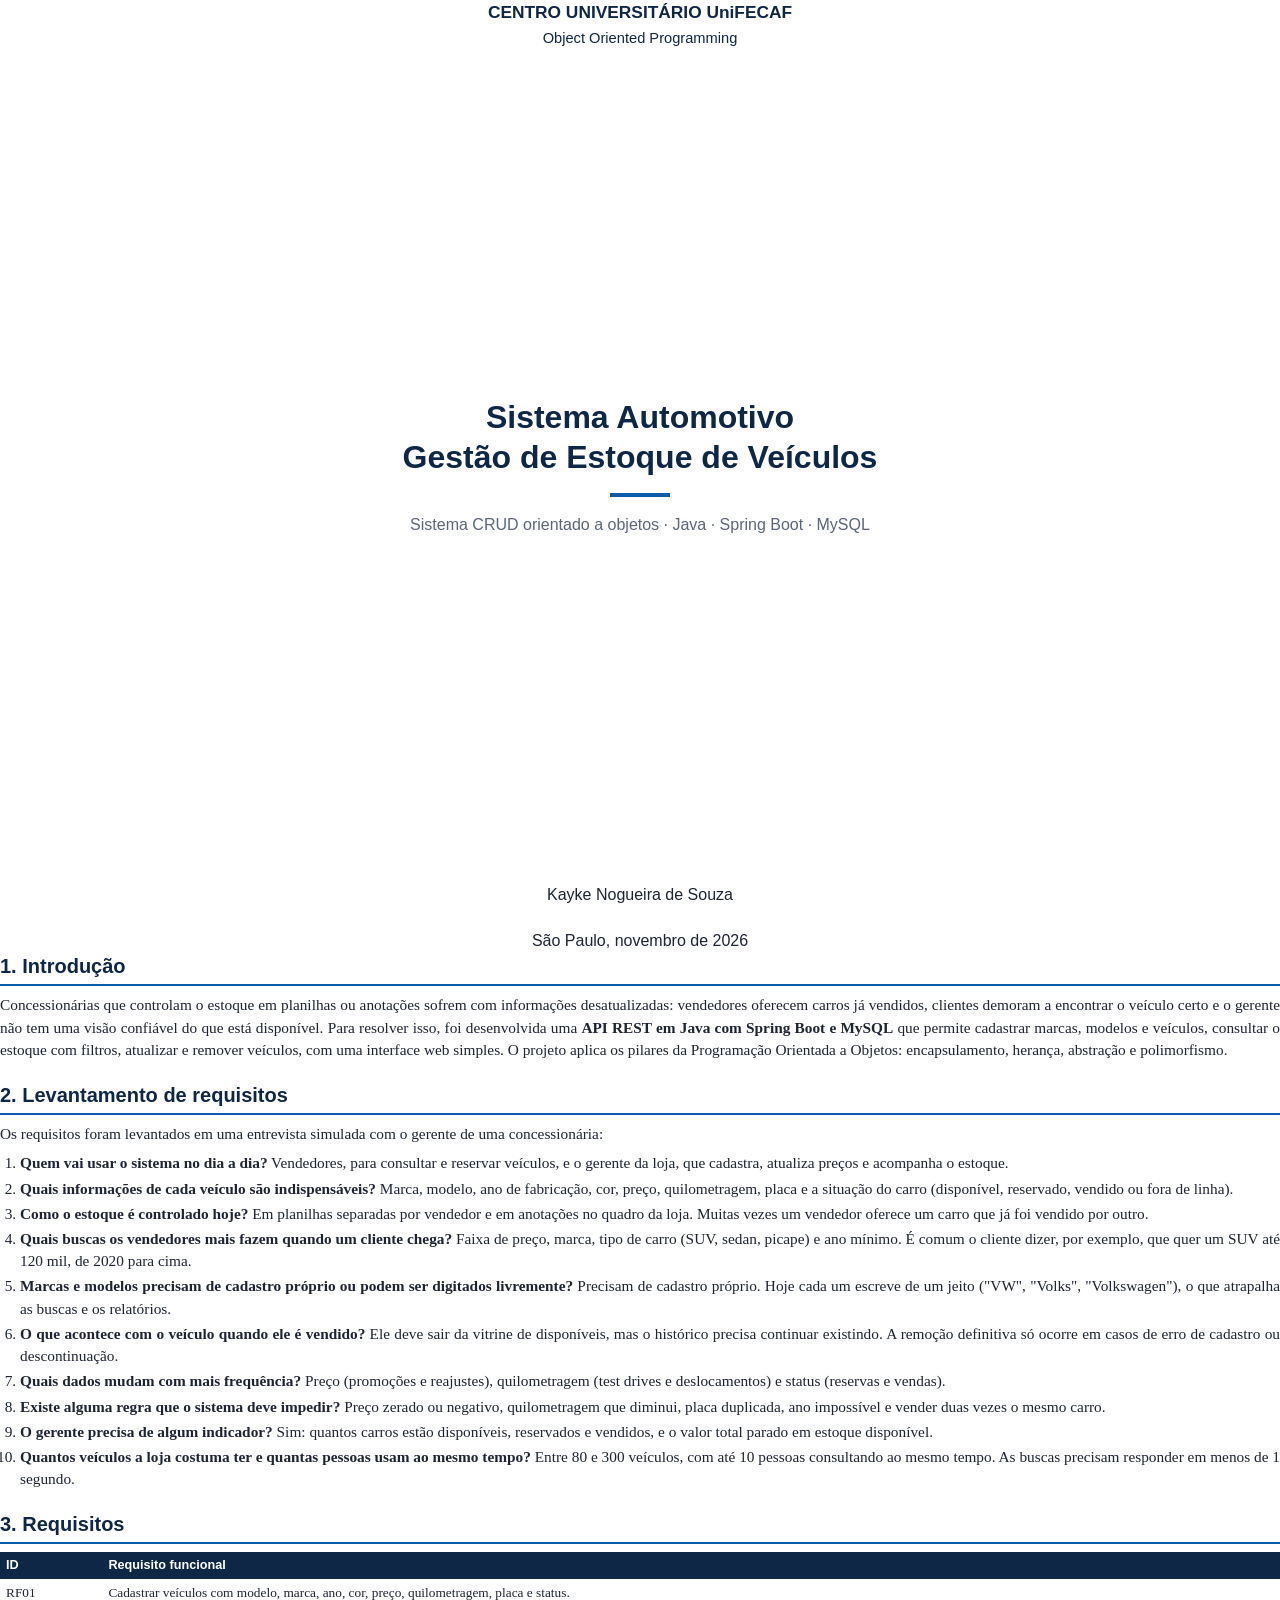
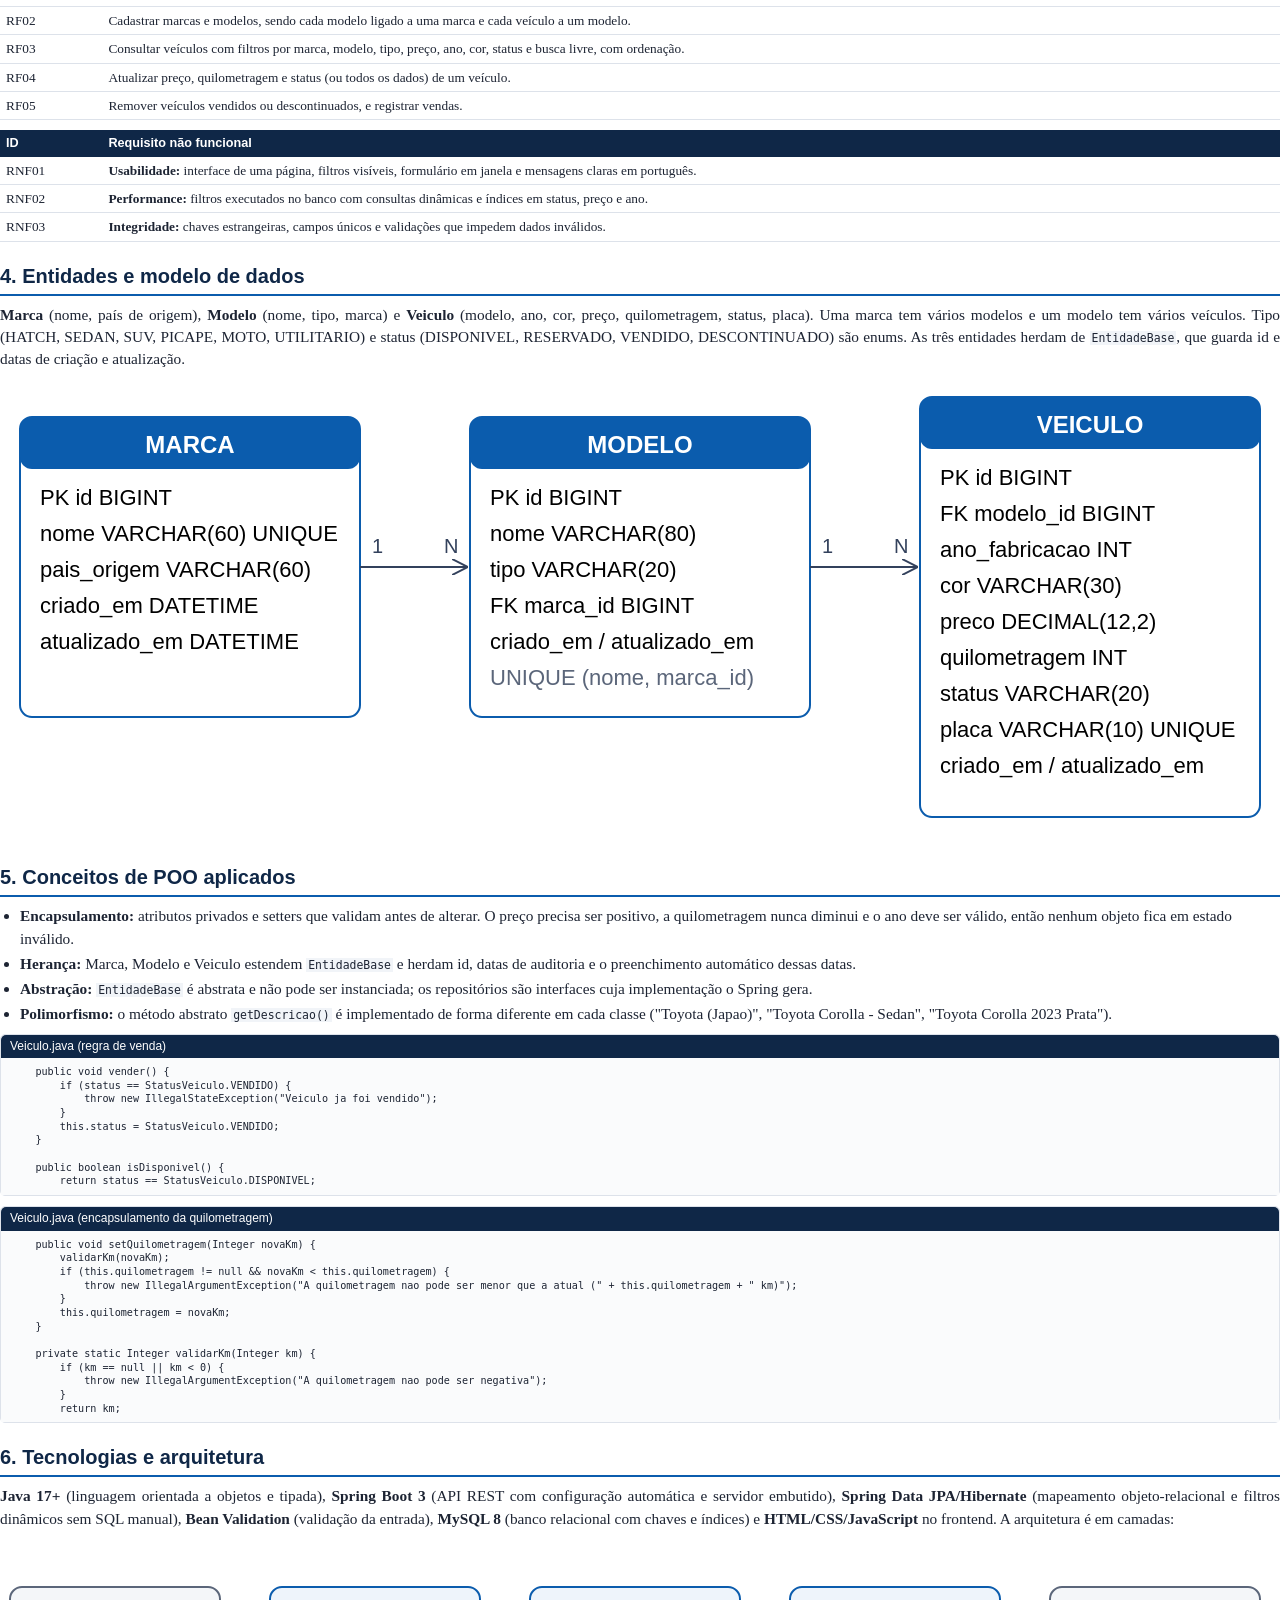
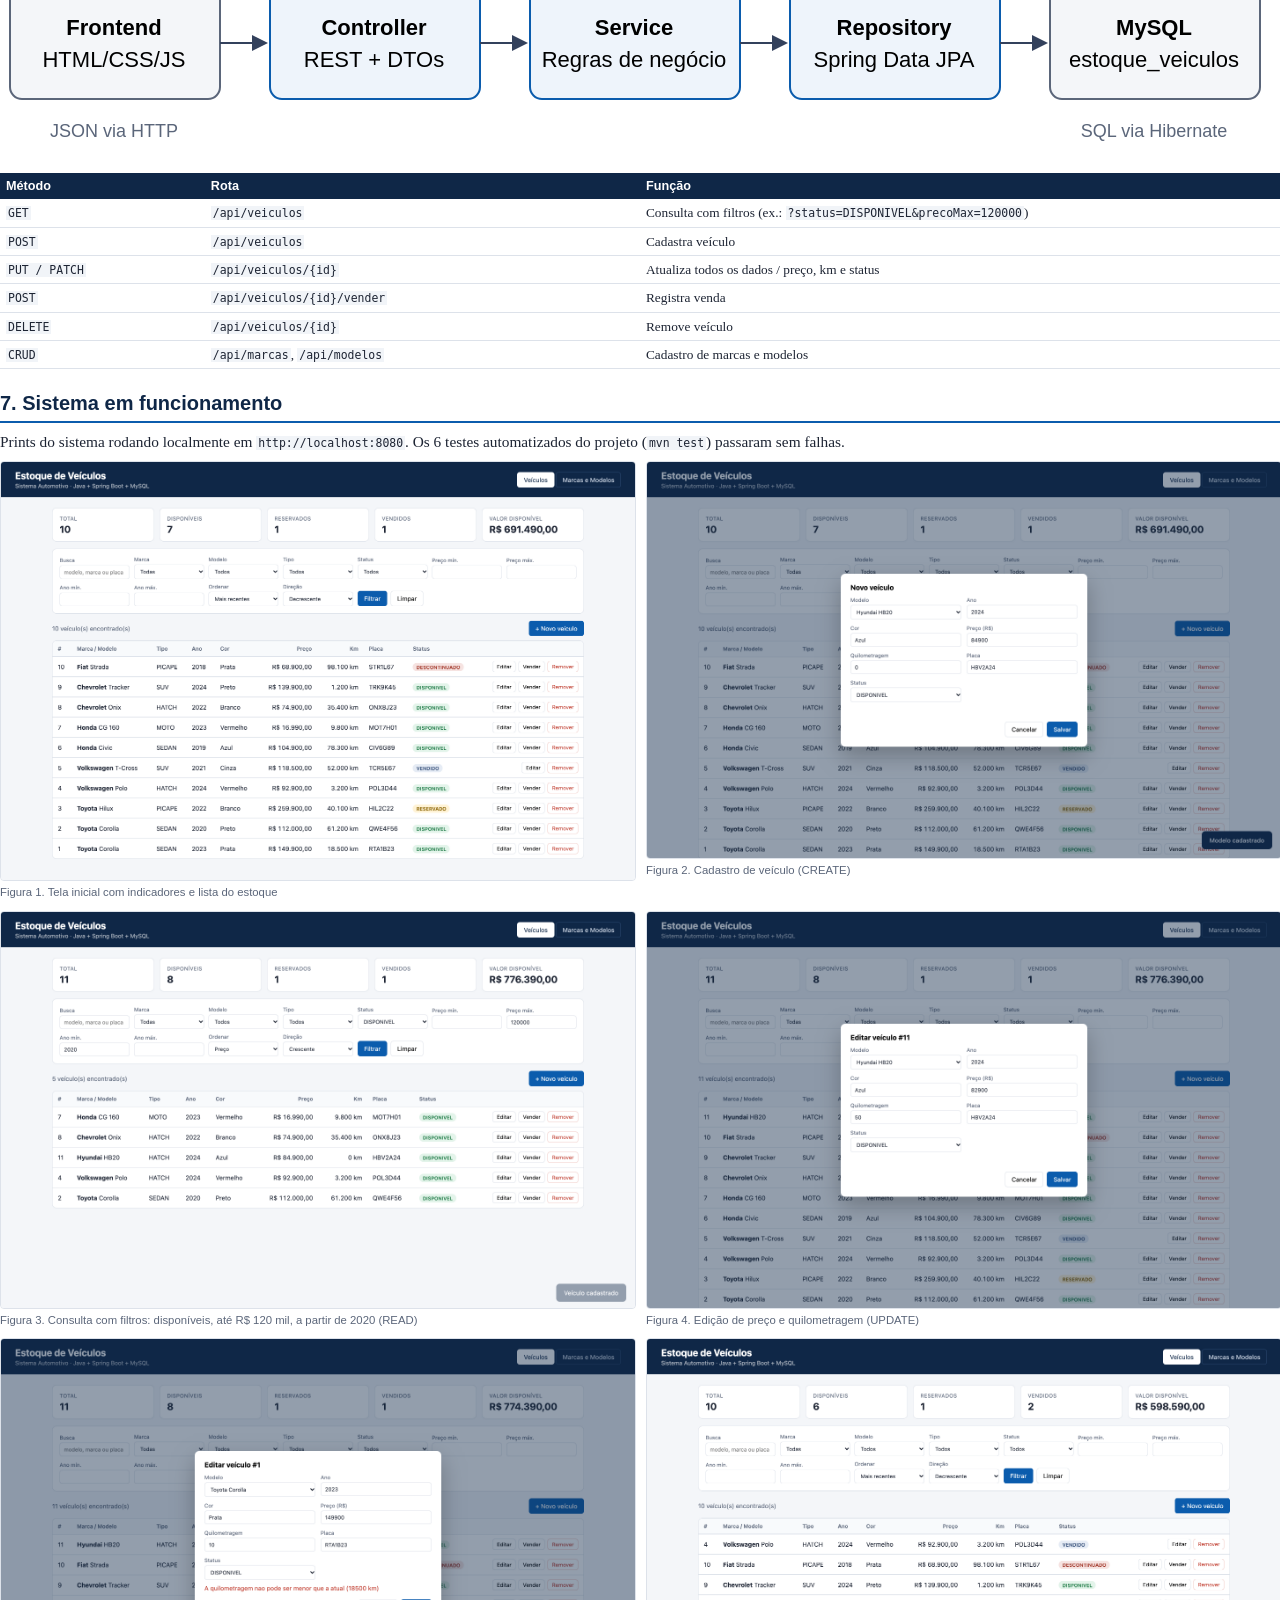
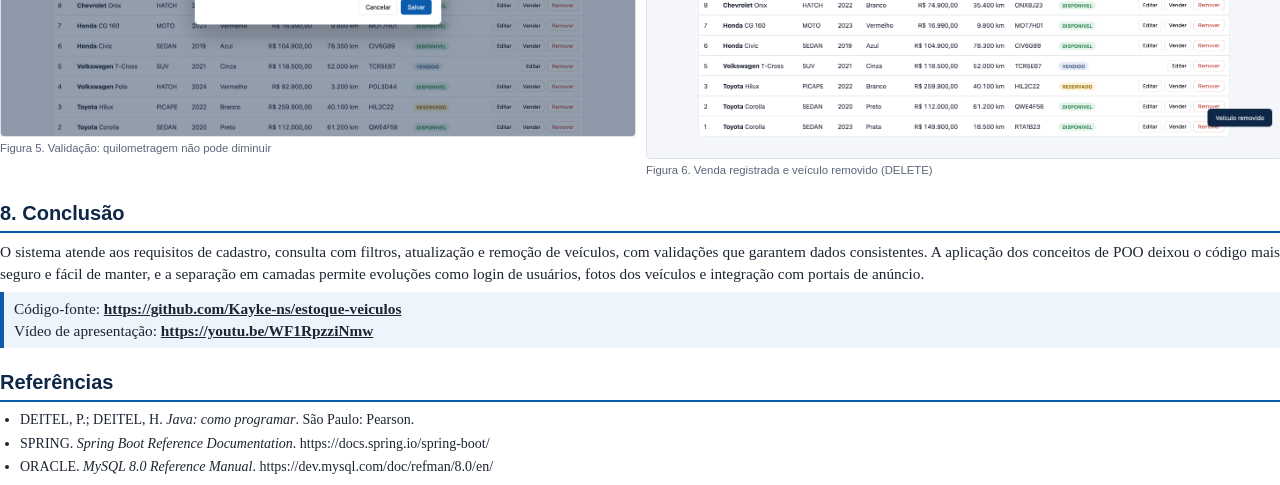
==== commit 529e0d3b: "Adiciona link do video ao relatorio" ====
--- a/docs/relatorio-editavel.html
+++ b/docs/relatorio-editavel.html
@@ -154,7 +154,7 @@
 
 <h1>8. Conclusão</h1>
 <p>O sistema atende aos requisitos de cadastro, consulta com filtros, atualização e remoção de veículos, com validações que garantem dados consistentes. A aplicação dos conceitos de POO deixou o código mais seguro e fácil de manter, e a separação em camadas permite evoluções como login de usuários, fotos dos veículos e integração com portais de anúncio.</p>
-<div class="box">Código-fonte: <b>https://github.com/Kayke-ns/estoque-veiculos</b></div>
+<div class="box">Código-fonte: <b><a href="https://github.com/Kayke-ns/estoque-veiculos" style="color:inherit">https://github.com/Kayke-ns/estoque-veiculos</a></b><br>Vídeo de apresentação: <b><a href="https://youtu.be/WF1RpzziNmw" style="color:inherit">https://youtu.be/WF1RpzziNmw</a></b></div>
 
 <h1>Referências</h1>
 <ul style="font-size:10.5pt">
